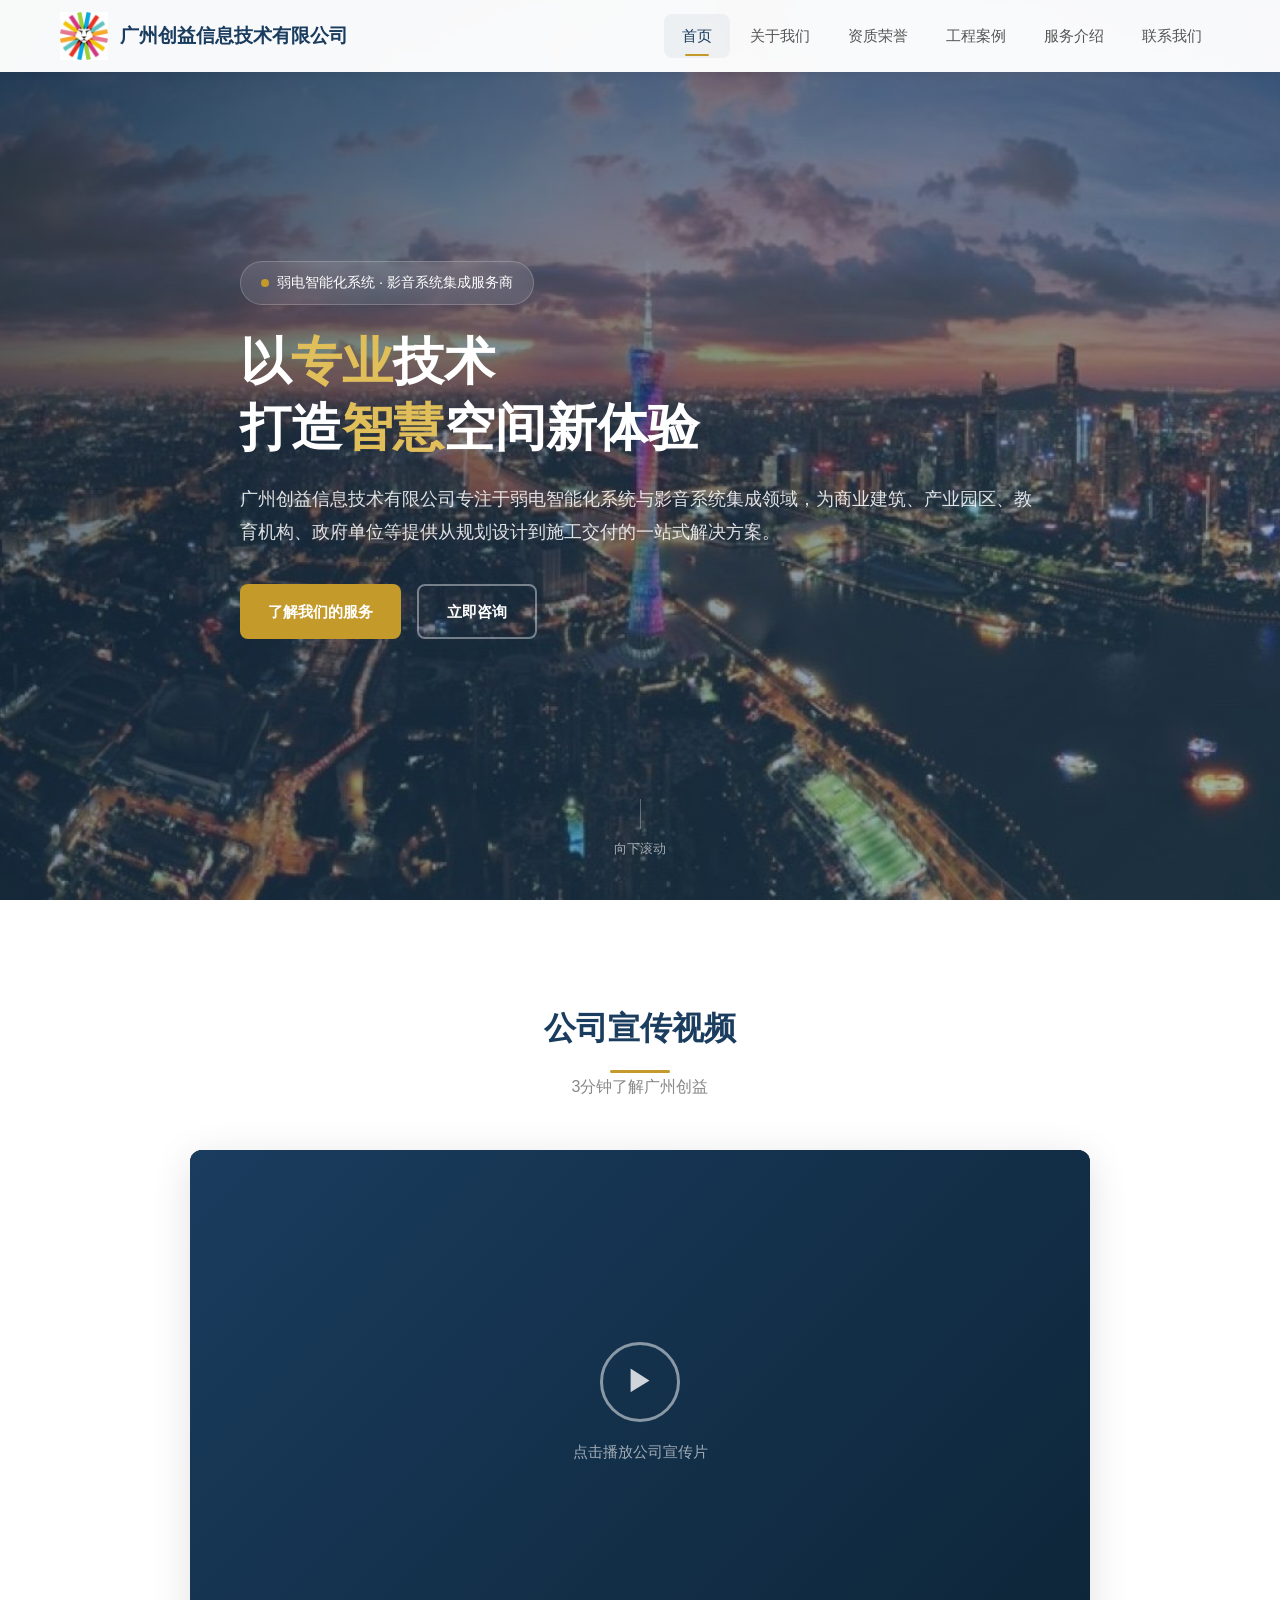
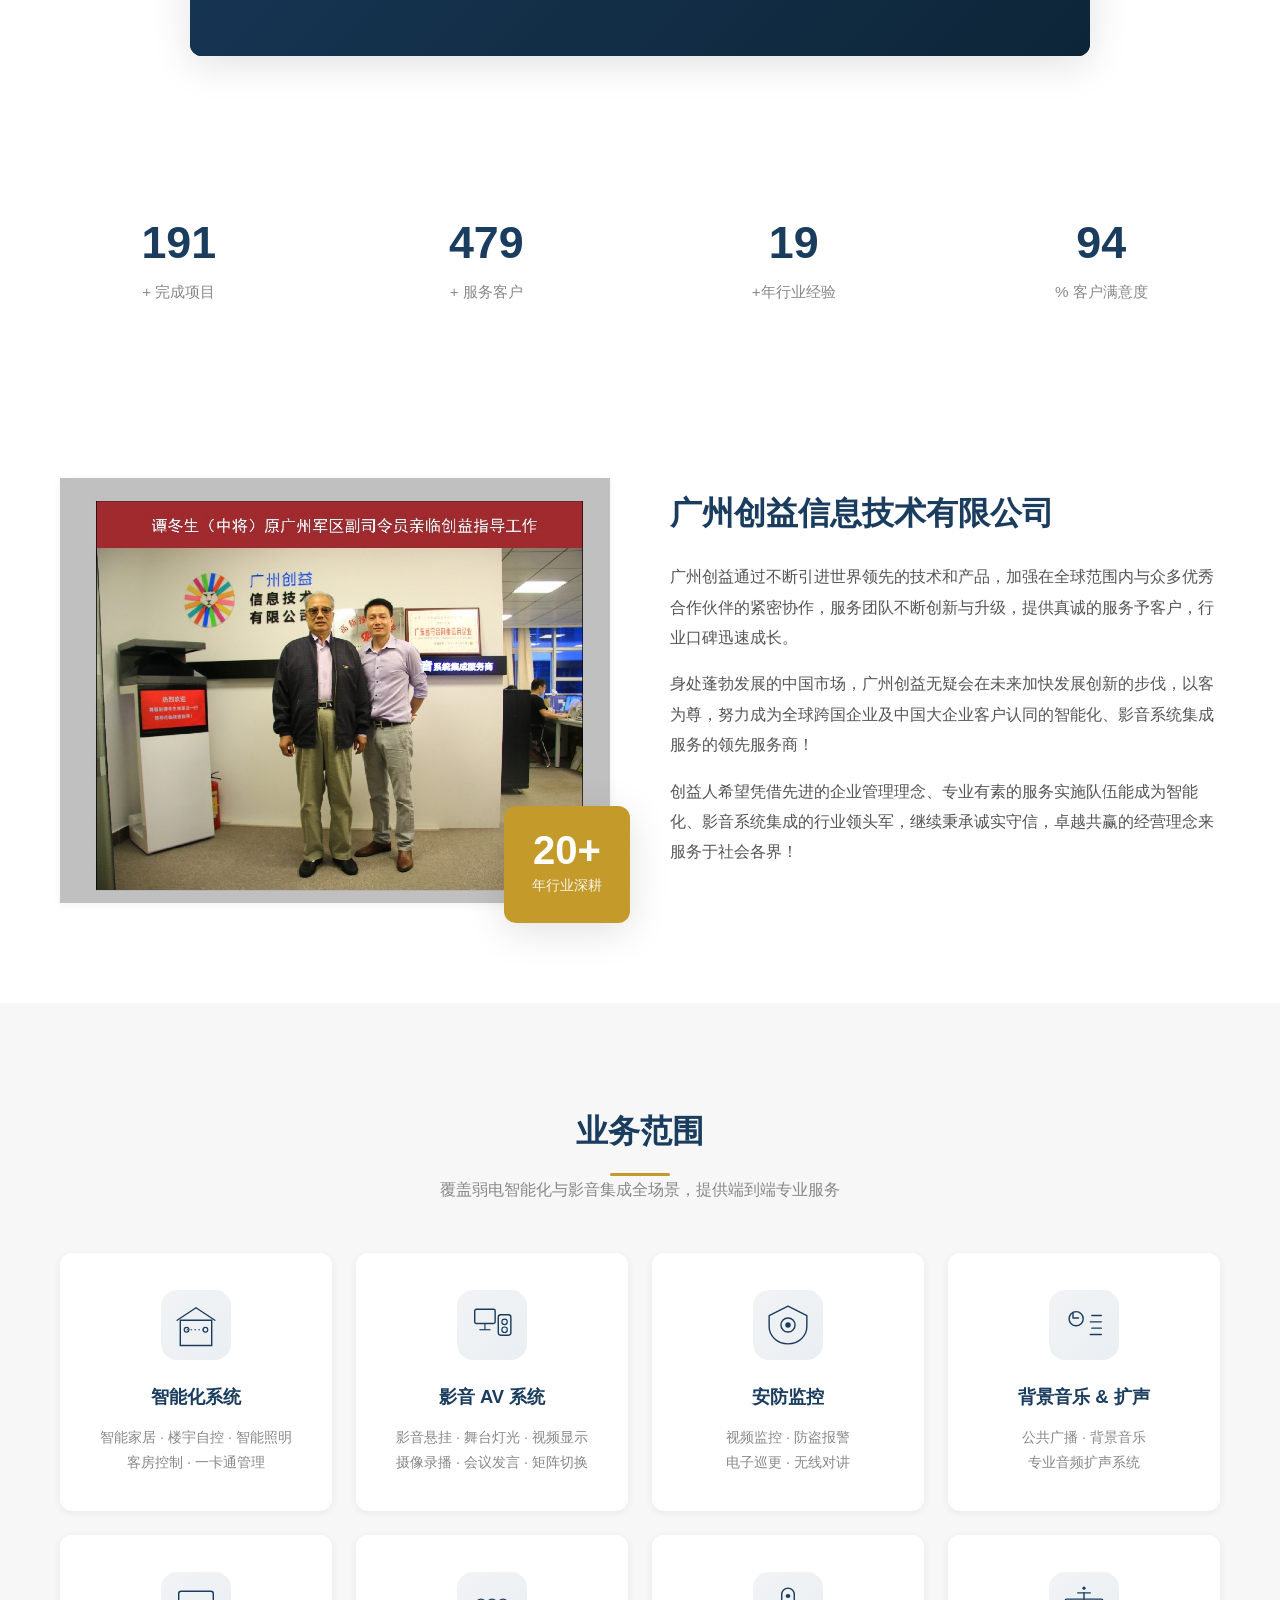
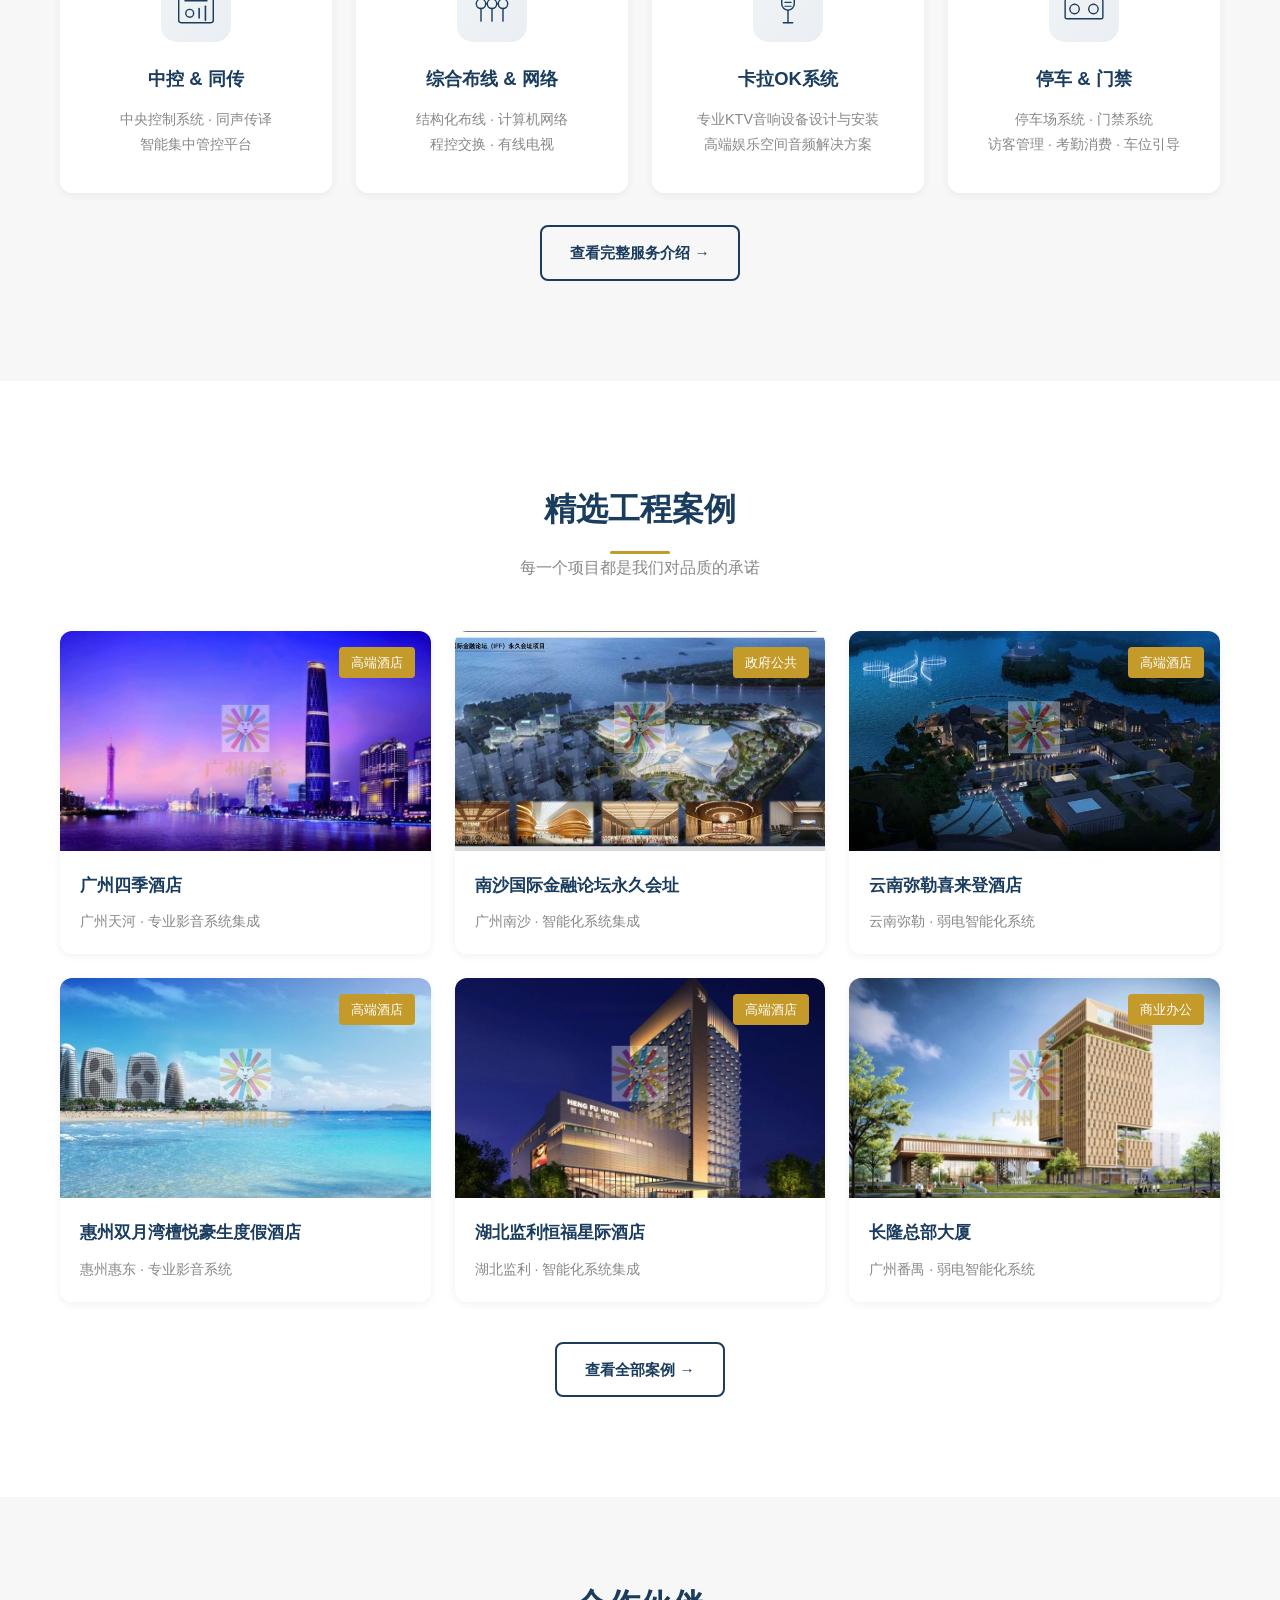
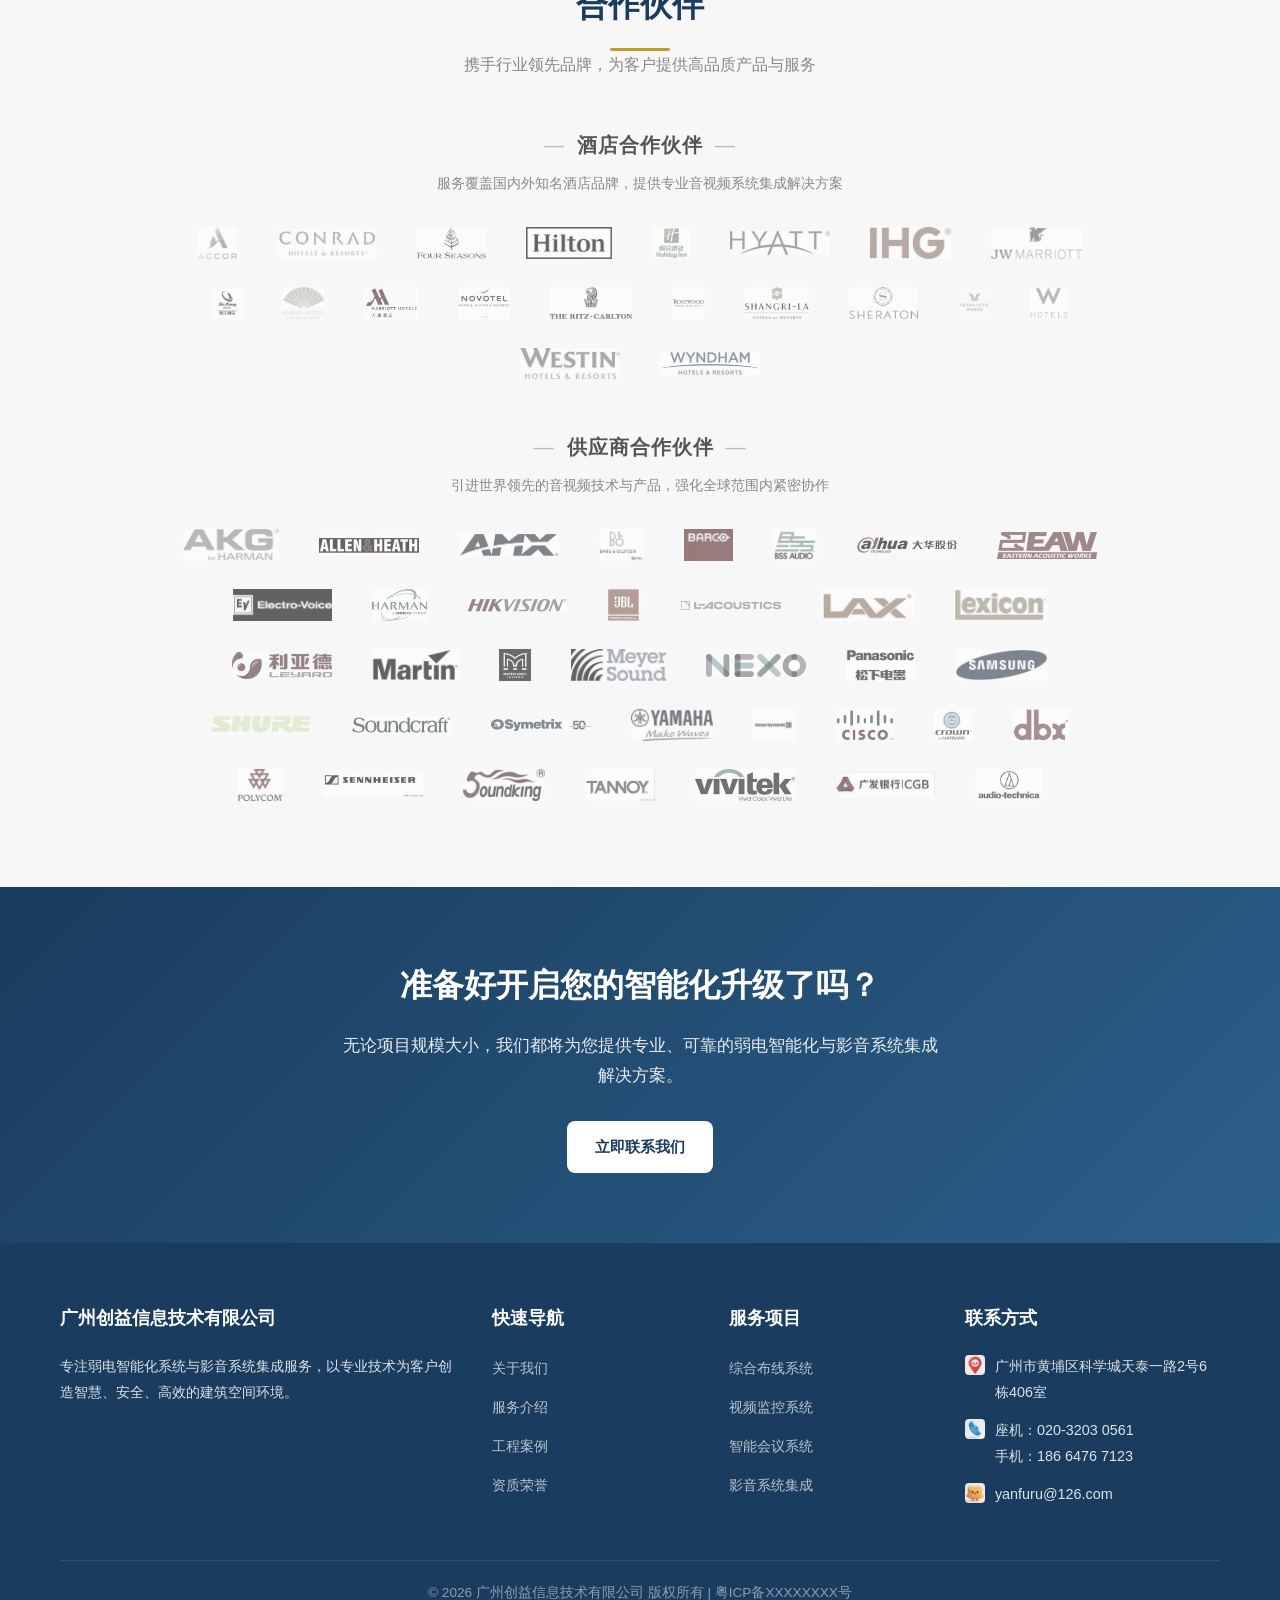
==== index.html @ 0935b04d "合作伙伴LOGO性能优化：图像缩放到200px宽+progressive JPEG+decoding=async，减少73.6%体积" ====
<!DOCTYPE html>
<html lang="zh-CN">
<head>
  <meta charset="UTF-8">
  <meta name="viewport" content="width=device-width, initial-scale=1.0">
  <meta name="description" content="广州创益信息技术有限公司 - 专业的弱电智能化系统与影音系统集成服务商，提供安防监控、综合布线、会议系统、公共广播、智能家居等一站式解决方案。">
  <meta name="keywords" content="广州创益信息,弱电智能化,影音系统集成,安防监控,综合布线,会议系统,公共广播,智能家居">
  <title>广州创益信息技术有限公司 - 弱电智能化系统 · 影音系统集成服务商</title>
  <link rel="stylesheet" href="css/style.css">
  <style>
    /* ===== Hero Banner ===== */
    .hero {
      position: relative;
      height: 100vh;
      min-height: 600px;
      display: flex;
      align-items: center;
      overflow: hidden;
      background: url("images/hero/hero-bg.jpg") center/cover no-repeat;
    }

    .hero-overlay {
      position: absolute;
      inset: 0;
      background: linear-gradient(135deg, rgba(13,37,56,0.7) 0%, rgba(26,60,94,0.55) 40%, rgba(44,95,138,0.4) 100%);
      z-index: 1;
    }

    .hero-content {
      position: relative;
      z-index: 2;
      max-width: 800px;
      color: var(--color-white);
    }

    .hero-badge {
      display: inline-flex;
      align-items: center;
      gap: 8px;
      background: rgba(255,255,255,0.1);
      border: 1px solid rgba(255,255,255,0.2);
      padding: 8px 20px;
      border-radius: 50px;
      font-size: 0.9rem;
      margin-bottom: 24px;
      backdrop-filter: blur(10px);
    }

    .hero-badge .dot {
      width: 8px;
      height: 8px;
      background: var(--color-accent);
      border-radius: 50%;
      animation: pulse 2s infinite;
    }

    @keyframes pulse {
      0%, 100% { opacity: 1; }
      50% { opacity: 0.4; }
    }

    .hero h1 {
      font-family: var(--font-heading);
      font-size: 3.2rem;
      font-weight: 700;
      line-height: 1.3;
      margin-bottom: 20px;
    }

    .hero h1 .highlight {
      color: var(--color-accent-light);
    }

    .hero-desc {
      font-size: 1.15rem;
      line-height: 1.8;
      opacity: 0.85;
      margin-bottom: 36px;
    }

    .hero-buttons {
      display: flex;
      gap: 16px;
      flex-wrap: wrap;
    }

    .hero-scroll {
      position: absolute;
      bottom: 40px;
      left: 50%;
      transform: translateX(-50%);
      z-index: 2;
      display: flex;
      flex-direction: column;
      align-items: center;
      gap: 8px;
      color: rgba(255,255,255,0.6);
      font-size: 0.8rem;
      animation: bounce 2s infinite;
    }

    @keyframes bounce {
      0%, 100% { transform: translateX(-50%) translateY(0); }
      50% { transform: translateX(-50%) translateY(-10px); }
    }

    .hero-scroll span {
      display: block;
      width: 1px;
      height: 30px;
      background: rgba(255,255,255,0.3);
    }

    /* ===== Video Section ===== */
    .video-section {
      padding: 100px 0;
      background: var(--color-white);
    }

    .video-wrapper {
      position: relative;
      max-width: 900px;
      margin: 0 auto;
      border-radius: var(--radius-lg);
      overflow: hidden;
      box-shadow: var(--shadow-lg);
      background: #000;
    }

    .video-wrapper video {
      width: 100%;
      display: block;
      aspect-ratio: 16 / 9;
      object-fit: cover;
    }

    .video-placeholder {
      width: 100%;
      aspect-ratio: 16 / 9;
      background: linear-gradient(135deg, #1a3c5e 0%, #0d2538 100%);
      display: flex;
      flex-direction: column;
      align-items: center;
      justify-content: center;
      color: rgba(255,255,255,0.6);
      gap: 16px;
    }

    .video-placeholder .play-icon {
      width: 80px;
      height: 80px;
      border: 3px solid rgba(255,255,255,0.5);
      border-radius: 50%;
      display: flex;
      align-items: center;
      justify-content: center;
      font-size: 1.8rem;
      color: rgba(255,255,255,0.8);
      transition: var(--transition);
    }

    .video-placeholder:hover .play-icon {
      border-color: var(--color-accent);
      color: var(--color-accent);
      transform: scale(1.1);
    }

    .video-placeholder p {
      font-size: 0.95rem;
    }

    .video-placeholder .hint {
      font-size: 0.82rem;
      opacity: 0.5;
    }

    /* ===== About Section ===== */
    .about-section {
      padding: 100px 0;
      background: var(--color-white);
    }

    .about-grid {
      display: grid;
      grid-template-columns: 1fr 1fr;
      gap: 60px;
      align-items: center;
    }

    .about-image-wrapper {
      position: relative;
    }

    .about-image {
      border-radius: var(--radius-lg);
      overflow: hidden;
      box-shadow: var(--shadow-lg);
    }

    .about-image-placeholder {
      width: 100%;
      height: 400px;
      background: linear-gradient(135deg, var(--color-primary), var(--color-primary-light));
      border-radius: var(--radius-lg);
      display: flex;
      align-items: center;
      justify-content: center;
      color: rgba(255,255,255,0.3);
      font-size: 3rem;
    }

    .about-experience {
      position: absolute;
      bottom: -20px;
      right: -20px;
      background: var(--color-accent);
      color: var(--color-white);
      padding: 24px 28px;
      border-radius: var(--radius-lg);
      text-align: center;
      box-shadow: var(--shadow-lg);
    }

    .about-experience .years {
      font-size: 2.5rem;
      font-weight: 700;
      line-height: 1;
    }

    .about-experience .text {
      font-size: 0.85rem;
      opacity: 0.9;
      margin-top: 4px;
    }

    .about-content h2 {
      font-size: 2rem;
      color: var(--color-primary);
      margin-bottom: 20px;
      font-weight: 700;
    }

    .about-content p {
      color: var(--color-gray-700);
      margin-bottom: 16px;
      line-height: 1.9;
    }

    .about-features {
      display: grid;
      grid-template-columns: 1fr 1fr;
      gap: 16px;
      margin-top: 28px;
    }

    .about-feature {
      display: flex;
      align-items: center;
      gap: 10px;
      font-size: 0.95rem;
      color: var(--color-gray-900);
    }

    .about-feature .check {
      width: 24px;
      height: 24px;
      background: rgba(196, 154, 43, 0.15);
      color: var(--color-accent);
      border-radius: 50%;
      display: flex;
      align-items: center;
      justify-content: center;
      font-size: 0.8rem;
      flex-shrink: 0;
    }

    /* ===== Services Section ===== */
    .services-section {
      padding: 100px 0;
      background: var(--color-gray-50);
    }

    .services-grid {
      display: grid;
      grid-template-columns: repeat(3, 1fr);
      gap: 24px;
    }

    .service-card {
      background: var(--color-white);
      border-radius: var(--radius-lg);
      padding: 36px 28px;
      text-align: center;
      box-shadow: var(--shadow-sm);
      transition: var(--transition);
      border: 1px solid transparent;
    }

    .service-card:hover {
      box-shadow: var(--shadow-md);
      transform: translateY(-6px);
      border-color: var(--color-primary-light);
    }

    .service-icon {
      width: 70px;
      height: 70px;
      background: linear-gradient(135deg, rgba(26,60,94,0.06), rgba(44,95,138,0.10));
      border-radius: 16px;
      display: flex;
      align-items: center;
      justify-content: center;
      margin: 0 auto 20px;
      color: var(--color-primary);
    }
    .service-icon svg {
      width: 44px;
      height: 44px;
    }

    .service-card h3 {
      font-size: 1.15rem;
      color: var(--color-primary);
      margin-bottom: 12px;
      font-weight: 600;
    }

    .service-card p {
      font-size: 0.9rem;
      color: var(--color-gray-500);
      line-height: 1.7;
    }

    /* ===== Cases Section ===== */
    .cases-section {
      padding: 100px 0;
      background: var(--color-white);
    }

    .cases-grid {
      display: grid;
      grid-template-columns: repeat(3, 1fr);
      gap: 24px;
    }

    .case-card {
      border-radius: var(--radius-lg);
      overflow: hidden;
      box-shadow: var(--shadow-sm);
      transition: var(--transition);
      cursor: pointer;
    }

    .case-card:hover {
      box-shadow: var(--shadow-md);
      transform: translateY(-4px);
    }

    .case-image {
      height: 220px;
      background: linear-gradient(135deg, #e8edf2, #d0d9e0);
      display: flex;
      align-items: center;
      justify-content: center;
      color: var(--color-gray-300);
      font-size: 2rem;
      position: relative;
      overflow: hidden;
    }

    .case-image::after {
      content: '';
      position: absolute;
      inset: 0;
      background: linear-gradient(to top, rgba(26,60,94,0.6), transparent);
      opacity: 0;
      transition: var(--transition);
    }

    .case-card:hover .case-image::after {
      opacity: 1;
    }

    .case-tag {
      position: absolute;
      top: 16px;
      right: 16px;
      background: var(--color-accent);
      color: var(--color-white);
      padding: 4px 12px;
      border-radius: 4px;
      font-size: 0.8rem;
      z-index: 1;
    }

    .case-info {
      padding: 20px;
    }

    .case-info h3 {
      font-size: 1.05rem;
      color: var(--color-primary);
      margin-bottom: 8px;
      font-weight: 600;
    }

    .case-info p {
      font-size: 0.88rem;
      color: var(--color-gray-500);
    }

    /* ===== Clients Section ===== */
    .clients-section {
      padding: 80px 0;
      background: var(--color-gray-50);
    }

    .partner-subsection {
      margin-bottom: 44px;
    }
    .partner-subsection:last-child {
      margin-bottom: 0;
    }

    .partner-subsection-title {
      font-size: 1.25rem;
      font-weight: 600;
      color: var(--color-gray-700);
      text-align: center;
      margin-bottom: 8px;
      letter-spacing: 0.05em;
    }
    .partner-subsection-title::before,
    .partner-subsection-title::after {
      content: "—";
      color: var(--color-gray-300);
      margin: 0 12px;
      font-weight: 300;
    }

    .partner-subsection-desc {
      font-size: 0.9rem;
      color: var(--color-gray-500);
      text-align: center;
      margin-bottom: 24px;
    }

    .partner-grid {
      display: flex;
      flex-wrap: wrap;
      justify-content: center;
      align-items: center;
      gap: 16px 20px;
      max-width: 960px;
      margin: 0 auto;
    }

    .partner-item {
      flex-shrink: 0;
      display: flex;
      align-items: center;
      justify-content: center;
      padding: 6px 10px;
      border-radius: 6px;
      transition: var(--transition);
    }

    .partner-item img {
      height: 32px;
      max-width: 100px;
      object-fit: contain;
      opacity: 0.6;
      filter: grayscale(80%);
      transition: var(--transition);
    }

    .partner-item:hover {
      background: #fff;
      box-shadow: 0 2px 12px rgba(0,0,0,0.06);
    }
    .partner-item:hover img {
      opacity: 1;
      filter: grayscale(0%);
    }

    /* ===== Responsive ===== */
    @media (max-width: 1024px) {
      .services-grid {
        grid-template-columns: repeat(2, 1fr);
      }
      [style*="grid-template-columns: repeat(4"] {
        grid-template-columns: repeat(2, 1fr) !important;
      }
    }

    @media (max-width: 768px) {
      .hero h1 {
        font-size: 2rem;
      }

      .hero-desc {
        font-size: 1rem;
      }

      .about-grid {
        grid-template-columns: 1fr;
      }

      .about-experience {
        bottom: -10px;
        right: 10px;
        padding: 16px 20px;
      }

      .about-experience .years {
        font-size: 2rem;
      }

      .services-grid,
      .cases-grid {
        grid-template-columns: 1fr;
      }
      [style*="grid-template-columns: repeat(4"] {
        grid-template-columns: 1fr !important;
      }

      .about-section,
      .services-section,
      .cases-section {
        padding: 60px 0;
      }
    }
  </style>
  <script type="application/ld+json">
  {
    "@context": "https://schema.org",
    "@type": "LocalBusiness",
    "name": "广州创益信息技术有限公司",
    "description": "专业的弱电智能化系统与影音系统集成服务商",
    "image": "https://www.gzcyi.com/images/logo-lion.png",
    "url": "https://www.gzcyi.com",
    "telephone": ["+86-20-32030561", "+86-18664767123"],
    "email": "yanfuru@126.com",
    "address": {
      "@type": "PostalAddress",
      "streetAddress": "科学城天泰一路2号6栋406室",
      "addressLocality": "广州市黄埔区",
      "addressRegion": "广东省",
      "addressCountry": "CN",
      "postalCode": "510663"
    },
    "openingHoursSpecification": {
      "@type": "OpeningHoursSpecification",
      "dayOfWeek": ["Monday","Tuesday","Wednesday","Thursday","Friday"],
      "opens": "09:00",
      "closes": "18:00"
    },
    "areaServed": ["广州市","广东省","全国"],
    "hasOfferCatalog": {
      "@type": "OfferCatalog",
      "name": "主营业务",
      "itemListElement": [
        {"@type": "Offer", "itemOffered": {"@type": "Service", "name": "弱电智能化系统集成"}},
        {"@type": "Offer", "itemOffered": {"@type": "Service", "name": "影音系统集成"}},
        {"@type": "Offer", "itemOffered": {"@type": "Service", "name": "安防监控系统"}},
        {"@type": "Offer", "itemOffered": {"@type": "Service", "name": "综合布线系统"}},
        {"@type": "Offer", "itemOffered": {"@type": "Service", "name": "智能会议系统"}}
      ]
    }
  }
  </script>
</head>
<body>

<!-- Header -->
<header class="header">
  <div class="container header-inner">
    <a href="index.html" class="logo">
      <div class="logo-icon"><img src="images/logo-lion.png" alt="广州创益"></div>
      <span>广州创益信息技术有限公司</span>
    </a>
    <button class="mobile-toggle" aria-label="菜单">
      <span></span><span></span><span></span>
    </button>
    <nav class="nav">
      <a href="index.html" class="nav-link active">首页</a>
      <a href="pages/about.html" class="nav-link">关于我们</a>
      <a href="pages/qualifications.html" class="nav-link">资质荣誉</a>
      <a href="pages/cases.html" class="nav-link">工程案例</a>
      <a href="pages/services.html" class="nav-link">服务介绍</a>
      <a href="pages/contact.html" class="nav-link">联系我们</a>
    </nav>
  </div>
</header>

<!-- Hero Banner -->
<section class="hero">
  <div class="hero-overlay"></div>
  <div class="container">
    <div class="hero-content fade-in">
      <div class="hero-badge">
        <span class="dot"></span>
        弱电智能化系统 · 影音系统集成服务商
      </div>
      <h1>以<span class="highlight">专业</span>技术<br>打造<span class="highlight">智慧</span>空间新体验</h1>
      <p class="hero-desc">
        广州创益信息技术有限公司专注于弱电智能化系统与影音系统集成领域，为商业建筑、产业园区、教育机构、政府单位等提供从规划设计到施工交付的一站式解决方案。
      </p>
      <div class="hero-buttons">
        <a href="pages/services.html" class="btn btn-accent">了解我们的服务</a>
        <a href="pages/contact.html" class="btn btn-outline" style="border-color: rgba(255,255,255,0.4); color: #fff;">立即咨询</a>
      </div>
    </div>
  </div>
  <div class="hero-scroll">
    <span></span>
    向下滚动
  </div>
</section>

<!-- Video Section -->
<section class="video-section" id="video">
  <div class="container">
    <h2 class="section-title fade-in">公司宣传视频</h2>
    <div class="section-title-line"></div>
    <p class="section-subtitle fade-in">3分钟了解广州创益</p>

    <div class="video-wrapper fade-in">
      <!-- ★ 替换为你的视频文件：把视频放到 videos/ 目录下，修改下方 src 路径 ★ -->
      <div class="video-placeholder" id="videoPlaceholder" onclick="loadVideo()">
        <div class="play-icon">▶</div>
        <p>点击播放公司宣传片</p>
      </div>
      <video id="companyVideo" controls style="display:none;width:100%;border-radius:var(--radius-lg);" preload="metadata">
        <source src="videos/company-intro.mp4" type="video/mp4">
        您的浏览器不支持视频播放
      </video>
    </div>
  </div>
</section>

<script>
function loadVideo() {
  var placeholder = document.getElementById('videoPlaceholder');
  var video = document.getElementById('companyVideo');
  placeholder.style.display = 'none';
  video.style.display = 'block';
  video.play();
}
</script>

<!-- Stats -->
<section class="container stats fade-in">
  <div class="stat-item">
    <div class="stat-number" data-count="200">0</div>
    <div class="stat-label">+ 完成项目</div>
  </div>
  <div class="stat-item">
    <div class="stat-number" data-count="500">0</div>
    <div class="stat-label">+ 服务客户</div>
  </div>
  <div class="stat-item">
    <div class="stat-number" data-count="20">0</div>
    <div class="stat-label">+年行业经验</div>
  </div>
  <div class="stat-item">
    <div class="stat-number" data-count="99">0</div>
    <div class="stat-label">% 客户满意度</div>
  </div>
</section>

<!-- About Section -->
<section class="about-section" id="about">
  <div class="container">
    <div class="about-grid">
      <div class="about-image-wrapper fade-in">
        <div class="about-experience">
          <div class="years">20+</div>
          <div class="text">年行业深耕</div>
        </div>
        <img src="images/team/%E8%B0%AD%E5%86%AC%E7%94%9F%E5%B0%86%E5%86%9B%E8%8E%85%E4%B8%B4%E5%88%9B%E7%9B%8A%E6%8C%87%E5%AF%BC%E5%90%88%E5%BD%B1.jpg" alt="谭冬生将军莅临创益指导" style="width:100%;height:auto;border-radius:var(--radius-md);margin-top:12px;box-shadow:var(--shadow-sm);">
      </div>
      <div class="about-content fade-in">
        <h2>广州创益信息技术有限公司</h2>
        <p>
          广州创益通过不断引进世界领先的技术和产品，加强在全球范围内与众多优秀合作伙伴的紧密协作，服务团队不断创新与升级，提供真诚的服务予客户，行业口碑迅速成长。
        </p>
        <p>
          身处蓬勃发展的中国市场，广州创益无疑会在未来加快发展创新的步伐，以客为尊，努力成为全球跨国企业及中国大企业客户认同的智能化、影音系统集成服务的领先服务商！
        </p>
        <p>
          创益人希望凭借先进的企业管理理念、专业有素的服务实施队伍能成为智能化、影音系统集成的行业领头军，继续秉承诚实守信，卓越共赢的经营理念来服务于社会各界！
        </p>
      </div>
    </div>
  </div>
</section>

<!-- Services Section -->
<section class="services-section" id="services">
  <div class="container">
    <h2 class="section-title fade-in">业务范围</h2>
    <div class="section-title-line"></div>
    <p class="section-subtitle fade-in">覆盖弱电智能化与影音集成全场景，提供端到端专业服务</p>

    <div class="services-grid" style="grid-template-columns: repeat(4, 1fr);">
      <div class="service-card fade-in">
        <div class="service-icon"><svg viewBox="0 0 56 56" fill="none"><path d="M8 22h40v32H8z" stroke="currentColor" stroke-width="1.8"/><path d="M4 22 28 6l24 16" stroke="currentColor" stroke-width="1.8" stroke-linecap="round" stroke-linejoin="round"/><circle cx="16" cy="34" r="3" stroke="currentColor" stroke-width="1.5"/><circle cx="40" cy="34" r="3" stroke="currentColor" stroke-width="1.5"/><path d="M16 34h24" stroke="currentColor" stroke-width="1.5" stroke-dasharray="2 3"/></svg></div>
        <h3>智能化系统</h3>
        <p>智能家居 · 楼宇自控 · 智能照明<br>客房控制 · 一卡通管理</p>
      </div>
      <div class="service-card fade-in">
        <div class="service-icon"><svg viewBox="0 0 56 56" fill="none"><rect x="6" y="8" width="26" height="18" rx="2" stroke="currentColor" stroke-width="1.8"/><rect x="36" y="15" width="16" height="26" rx="3" stroke="currentColor" stroke-width="1.8"/><circle cx="44" cy="24" r="3.5" stroke="currentColor" stroke-width="1.5"/><circle cx="44" cy="34" r="3.5" stroke="currentColor" stroke-width="1.5"/><line x1="19" y1="26" x2="19" y2="34" stroke="currentColor" stroke-width="1.5"/><line x1="12" y1="34" x2="26" y2="34" stroke="currentColor" stroke-width="1.5"/></svg></div>
        <h3>影音 AV 系统</h3>
        <p>影音悬挂 · 舞台灯光 · 视频显示<br>摄像录播 · 会议发言 · 矩阵切换</p>
      </div>
      <div class="service-card fade-in">
        <div class="service-icon"><svg viewBox="0 0 56 56" fill="none"><path d="M28 4 52 16v14c0 12-10.3 22-24 22S4 42 4 30V16L28 4z" stroke="currentColor" stroke-width="1.8" stroke-linecap="round" stroke-linejoin="round"/><circle cx="28" cy="28" r="9" stroke="currentColor" stroke-width="1.8"/><circle cx="28" cy="28" r="3.5" fill="currentColor"/></svg></div>
        <h3>安防监控</h3>
        <p>视频监控 · 防盗报警<br>电子巡更 · 无线对讲</p>
      </div>
      <div class="service-card fade-in">
        <div class="service-icon"><svg viewBox="0 0 56 56" fill="none"><circle cx="18" cy="20" r="9" stroke="currentColor" stroke-width="1.8"/><path d="M14 12v7h7" stroke="currentColor" stroke-width="1.8" stroke-linecap="round" stroke-linejoin="round"/><path d="M38 16h12" stroke="currentColor" stroke-width="1.8" stroke-linecap="round"/><path d="M36 24h14" stroke="currentColor" stroke-width="1.8" stroke-linecap="round"/><path d="M38 32h12" stroke="currentColor" stroke-width="1.8" stroke-linecap="round"/><path d="M36 40h14" stroke="currentColor" stroke-width="1.8" stroke-linecap="round"/></svg></div>
        <h3>背景音乐 & 扩声</h3>
        <p>公共广播 · 背景音乐<br>专业音频扩声系统</p>
      </div>
      <div class="service-card fade-in">
        <div class="service-icon"><svg viewBox="0 0 56 56" fill="none"><rect x="6" y="8" width="44" height="40" rx="3" stroke="currentColor" stroke-width="1.8"/><line x1="14" y1="20" x2="42" y2="20" stroke="currentColor" stroke-width="1.8" stroke-linecap="round"/><circle cx="20" cy="36" r="5" stroke="currentColor" stroke-width="1.8"/><line x1="32" y1="30" x2="32" y2="42" stroke="currentColor" stroke-width="2" stroke-linecap="round"/><line x1="40" y1="27" x2="40" y2="45" stroke="currentColor" stroke-width="2" stroke-linecap="round"/></svg></div>
        <h3>中控 & 同传</h3>
        <p>中央控制系统 · 同声传译<br>智能集中管控平台</p>
      </div>
      <div class="service-card fade-in">
        <div class="service-icon"><svg viewBox="0 0 56 56" fill="none"><circle cx="14" cy="24" r="6" stroke="currentColor" stroke-width="1.8"/><circle cx="42" cy="24" r="6" stroke="currentColor" stroke-width="1.8"/><circle cx="28" cy="24" r="6" stroke="currentColor" stroke-width="1.8"/><line x1="20" y1="24" x2="22" y2="24" stroke="currentColor" stroke-width="1.8"/><line x1="34" y1="24" x2="36" y2="24" stroke="currentColor" stroke-width="1.8"/><line x1="14" y1="30" x2="14" y2="46" stroke="currentColor" stroke-width="1.8" stroke-linecap="round"/><line x1="42" y1="30" x2="42" y2="46" stroke="currentColor" stroke-width="1.8" stroke-linecap="round"/><line x1="28" y1="30" x2="28" y2="46" stroke="currentColor" stroke-width="1.8" stroke-linecap="round"/></svg></div>
        <h3>综合布线 & 网络</h3>
        <p>结构化布线 · 计算机网络<br>程控交换 · 有线电视</p>
      </div>
      <div class="service-card fade-in">
        <div class="service-icon"><svg viewBox="0 0 56 56" fill="none"><rect x="20" y="4" width="16" height="28" rx="8" stroke="currentColor" stroke-width="1.8"/><line x1="28" y1="32" x2="28" y2="48" stroke="currentColor" stroke-width="1.8" stroke-linecap="round"/><line x1="22" y1="48" x2="34" y2="48" stroke="currentColor" stroke-width="1.8" stroke-linecap="round"/><ellipse cx="28" cy="14" rx="3" ry="2.5" fill="currentColor"/><line x1="24" y1="22" x2="32" y2="22" stroke="currentColor" stroke-width="1.5" stroke-linecap="round"/><line x1="24" y1="27" x2="32" y2="27" stroke="currentColor" stroke-width="1.5" stroke-linecap="round"/></svg></div>
        <h3>卡拉OK系统</h3>
        <p>专业KTV音响设备设计与安装<br>高端娱乐空间音频解决方案</p>
      </div>
      <div class="service-card fade-in">
        <div class="service-icon"><svg viewBox="0 0 56 56" fill="none"><rect x="4" y="18" width="48" height="25" rx="2" stroke="currentColor" stroke-width="1.8"/><circle cx="16" cy="30.5" r="6" stroke="currentColor" stroke-width="1.8"/><circle cx="40" cy="30.5" r="6" stroke="currentColor" stroke-width="1.8"/><line x1="28" y1="10" x2="28" y2="18" stroke="currentColor" stroke-width="1.8" stroke-linecap="round"/><line x1="20" y1="10" x2="36" y2="10" stroke="currentColor" stroke-width="1.8" stroke-linecap="round"/><circle cx="28" cy="4" r="2" fill="currentColor"/></svg></div>
        <h3>停车 & 门禁</h3>
        <p>停车场系统 · 门禁系统<br>访客管理 · 考勤消费 · 车位引导</p>
      </div>
    </div>
    <div style="text-align:center; margin-top:32px;">
      <a href="pages/services.html" class="btn btn-outline fade-in">查看完整服务介绍 →</a>
    </div>
  </div>
</section>

<!-- Cases Section -->
<section class="cases-section" id="cases">
  <div class="container">
    <h2 class="section-title fade-in">精选工程案例</h2>
    <div class="section-title-line"></div>
    <p class="section-subtitle fade-in">每一个项目都是我们对品质的承诺</p>

    <div class="cases-grid">
      <div class="case-card fade-in">
        <div class="case-image" style="background:url('images/cases/%E5%B9%BF%E5%B7%9E%E5%9B%9B%E5%AD%A3%E9%85%92%E5%BA%97.jpg') center/cover no-repeat;">
          <span class="case-tag">高端酒店</span>
        </div>
        <div class="case-info">
          <h3>广州四季酒店</h3>
          <p>广州天河 · 专业影音系统集成</p>
        </div>
      </div>
      <div class="case-card fade-in">
        <div class="case-image" style="background:url('images/cases/%E5%8D%97%E6%B2%99%E5%9B%BD%E9%99%85%E9%87%91%E8%9E%8D%E8%AE%BA%E5%9D%9B%E6%B0%B8%E4%B9%85%E4%BC%9A%E5%9D%80.jpg') center/cover no-repeat;">
          <span class="case-tag">政府公共</span>
        </div>
        <div class="case-info">
          <h3>南沙国际金融论坛永久会址</h3>
          <p>广州南沙 · 智能化系统集成</p>
        </div>
      </div>
      <div class="case-card fade-in">
        <div class="case-image" style="background:url('images/cases/%E4%BA%91%E5%8D%97%E5%BC%A5%E5%8B%92%E5%96%9C%E6%9D%A5%E7%99%BB%E9%85%92%E5%BA%97.jpg') center/cover no-repeat;">
          <span class="case-tag">高端酒店</span>
        </div>
        <div class="case-info">
          <h3>云南弥勒喜来登酒店</h3>
          <p>云南弥勒 · 弱电智能化系统</p>
        </div>
      </div>
      <div class="case-card fade-in">
        <div class="case-image" style="background:url('images/cases/%E6%83%A0%E5%B7%9E%E5%8F%8C%E6%9C%88%E6%B9%BE%E6%AA%80%E6%82%A6%E8%B1%AA%E7%94%9F%E5%BA%A6%E5%81%87%E9%85%92%E5%BA%97.jpg') center/cover no-repeat;">
          <span class="case-tag">高端酒店</span>
        </div>
        <div class="case-info">
          <h3>惠州双月湾檀悦豪生度假酒店</h3>
          <p>惠州惠东 · 专业影音系统</p>
        </div>
      </div>
      <div class="case-card fade-in">
        <div class="case-image" style="background:url('images/cases/%E6%B9%96%E5%8C%97%E7%9B%91%E5%88%A9%E6%81%92%E7%A6%8F%E6%98%9F%E9%99%85%E9%85%92%E5%BA%97.jpg') center/cover no-repeat;">
          <span class="case-tag">高端酒店</span>
        </div>
        <div class="case-info">
          <h3>湖北监利恒福星际酒店</h3>
          <p>湖北监利 · 智能化系统集成</p>
        </div>
      </div>
      <div class="case-card fade-in">
        <div class="case-image" style="background:url('images/cases/%E9%95%BF%E9%9A%86%E6%80%BB%E9%83%A8%E5%A4%A7%E5%8E%A6.jpg') center/cover no-repeat;">
          <span class="case-tag">商业办公</span>
        </div>
        <div class="case-info">
          <h3>长隆总部大厦</h3>
          <p>广州番禺 · 弱电智能化系统</p>
        </div>
      </div>
    </div>

    <div style="text-align: center; margin-top: 40px;">
      <a href="pages/cases.html" class="btn btn-outline fade-in">查看全部案例 →</a>
    </div>
  </div>
</section>

<!-- Clients Section -->
<section class="clients-section">
  <div class="container">
    <h2 class="section-title fade-in">合作伙伴</h2>
    <div class="section-title-line"></div>
    <p class="section-subtitle fade-in">携手行业领先品牌，为客户提供高品质产品与服务</p>

    <!-- 酒店合作伙伴 -->
    <div class="partner-subsection fade-in">
      <h3 class="partner-subsection-title">酒店合作伙伴</h3>
      <p class="partner-subsection-desc">服务覆盖国内外知名酒店品牌，提供专业音视频系统集成解决方案</p>
      <div class="partner-grid">
            <div class="partner-item"><img src="images/partners/hotels/Accor.jpg" alt="Accor" title="Accor" loading="lazy" decoding="async"></div>
            <div class="partner-item"><img src="images/partners/hotels/Conrad.jpg" alt="Conrad" title="Conrad" loading="lazy" decoding="async"></div>
            <div class="partner-item"><img src="images/partners/hotels/Four_Seasons.jpg" alt="Four Seasons" title="Four Seasons" loading="lazy" decoding="async"></div>
            <div class="partner-item"><img src="images/partners/hotels/Hilton_Worldwide.jpg" alt="Hilton Worldwide" title="Hilton Worldwide" loading="lazy" decoding="async"></div>
            <div class="partner-item"><img src="images/partners/hotels/Holiday_Inn.jpg" alt="Holiday Inn" title="Holiday Inn" loading="lazy" decoding="async"></div>
            <div class="partner-item"><img src="images/partners/hotels/Hyatt.jpg" alt="Hyatt" title="Hyatt" loading="lazy" decoding="async"></div>
            <div class="partner-item"><img src="images/partners/hotels/IHG_InterContinental.jpg" alt="IHG InterContinental" title="IHG InterContinental" loading="lazy" decoding="async"></div>
            <div class="partner-item"><img src="images/partners/hotels/JW_Marriott.jpg" alt="JW Marriott" title="JW Marriott" loading="lazy" decoding="async"></div>
            <div class="partner-item"><img src="images/partners/hotels/Jin_Jiang.jpg" alt="Jin Jiang" title="Jin Jiang" loading="lazy" decoding="async"></div>
            <div class="partner-item"><img src="images/partners/hotels/Mandarin_Oriental.jpg" alt="Mandarin Oriental" title="Mandarin Oriental" loading="lazy" decoding="async"></div>
            <div class="partner-item"><img src="images/partners/hotels/Marriott.jpg" alt="Marriott" title="Marriott" loading="lazy" decoding="async"></div>
            <div class="partner-item"><img src="images/partners/hotels/Novotel.jpg" alt="Novotel" title="Novotel" loading="lazy" decoding="async"></div>
            <div class="partner-item"><img src="images/partners/hotels/Ritz_Carlton.jpg" alt="Ritz Carlton" title="Ritz Carlton" loading="lazy" decoding="async"></div>
            <div class="partner-item"><img src="images/partners/hotels/Rosewood.jpg" alt="Rosewood" title="Rosewood" loading="lazy" decoding="async"></div>
            <div class="partner-item"><img src="images/partners/hotels/Shangri_La.jpg" alt="Shangri La" title="Shangri La" loading="lazy" decoding="async"></div>
            <div class="partner-item"><img src="images/partners/hotels/Sheraton.jpg" alt="Sheraton" title="Sheraton" loading="lazy" decoding="async"></div>
            <div class="partner-item"><img src="images/partners/hotels/Vienna.jpg" alt="Vienna" title="Vienna" loading="lazy" decoding="async"></div>
            <div class="partner-item"><img src="images/partners/hotels/W_Hotels.jpg" alt="W Hotels" title="W Hotels" loading="lazy" decoding="async"></div>
            <div class="partner-item"><img src="images/partners/hotels/Westin.jpg" alt="Westin" title="Westin" loading="lazy" decoding="async"></div>
            <div class="partner-item"><img src="images/partners/hotels/Wyndham.jpg" alt="Wyndham" title="Wyndham" loading="lazy" decoding="async"></div>
      </div>
    </div>

    <!-- 供应商合作伙伴 -->
    <div class="partner-subsection fade-in">
      <h3 class="partner-subsection-title">供应商合作伙伴</h3>
      <p class="partner-subsection-desc">引进世界领先的音视频技术与产品，强化全球范围内紧密协作</p>
      <div class="partner-grid">
            <div class="partner-item"><img src="images/partners/AKG.jpg" alt="AKG" title="AKG" loading="lazy" decoding="async"></div>
            <div class="partner-item"><img src="images/partners/ALLEN%26HEATH.jpg" alt="ALLEN&HEATH" title="ALLEN&HEATH" loading="lazy" decoding="async"></div>
            <div class="partner-item"><img src="images/partners/AMX_color.jpg" alt="AMX" title="AMX" loading="lazy" decoding="async"></div>
            <div class="partner-item"><img src="images/partners/B%26O.jpg" alt="B&O" title="B&O" loading="lazy" decoding="async"></div>
            <div class="partner-item"><img src="images/partners/BARCO.jpg" alt="BARCO" title="BARCO" loading="lazy" decoding="async"></div>
            <div class="partner-item"><img src="images/partners/BSS.jpg" alt="BSS" title="BSS" loading="lazy" decoding="async"></div>
            <div class="partner-item"><img src="images/partners/Dahua_color.jpg" alt="Dahua" title="Dahua" loading="lazy" decoding="async"></div>
            <div class="partner-item"><img src="images/partners/EAW_color.jpg" alt="EAW" title="EAW" loading="lazy" decoding="async"></div>
            <div class="partner-item"><img src="images/partners/ElectroVoice_color.jpg" alt="ElectroVoice" title="ElectroVoice" loading="lazy" decoding="async"></div>
            <div class="partner-item"><img src="images/partners/Harman_color.jpg" alt="Harman" title="Harman" loading="lazy" decoding="async"></div>
            <div class="partner-item"><img src="images/partners/Hikvision_color.jpg" alt="Hikvision" title="Hikvision" loading="lazy" decoding="async"></div>
            <div class="partner-item"><img src="images/partners/JBL_color.jpg" alt="JBL" title="JBL" loading="lazy" decoding="async"></div>
            <div class="partner-item"><img src="images/partners/L-Acoustics_color.jpg" alt="L-Acoustics" title="L-Acoustics" loading="lazy" decoding="async"></div>
            <div class="partner-item"><img src="images/partners/LAX.jpg" alt="LAX" title="LAX" loading="lazy" decoding="async"></div>
            <div class="partner-item"><img src="images/partners/Lexicon_color.jpg" alt="Lexicon" title="Lexicon" loading="lazy" decoding="async"></div>
            <div class="partner-item"><img src="images/partners/Leyard_color.jpg" alt="Leyard" title="Leyard" loading="lazy" decoding="async"></div>
            <div class="partner-item"><img src="images/partners/Martin.jpg" alt="Martin" title="Martin" loading="lazy" decoding="async"></div>
            <div class="partner-item"><img src="images/partners/MartinAudio_color.jpg" alt="MartinAudio" title="MartinAudio" loading="lazy" decoding="async"></div>
            <div class="partner-item"><img src="images/partners/MeyerSound_color.jpg" alt="MeyerSound" title="MeyerSound" loading="lazy" decoding="async"></div>
            <div class="partner-item"><img src="images/partners/NEXO_color.jpg" alt="NEXO" title="NEXO" loading="lazy" decoding="async"></div>
            <div class="partner-item"><img src="images/partners/Panasonic_color.jpg" alt="Panasonic" title="Panasonic" loading="lazy" decoding="async"></div>
            <div class="partner-item"><img src="images/partners/SAMSUNG.jpg" alt="SAMSUNG" title="SAMSUNG" loading="lazy" decoding="async"></div>
            <div class="partner-item"><img src="images/partners/Shure_color.jpg" alt="Shure" title="Shure" loading="lazy" decoding="async"></div>
            <div class="partner-item"><img src="images/partners/Soundcraft_color.jpg" alt="Soundcraft" title="Soundcraft" loading="lazy" decoding="async"></div>
            <div class="partner-item"><img src="images/partners/Symetrix_color.jpg" alt="Symetrix" title="Symetrix" loading="lazy" decoding="async"></div>
            <div class="partner-item"><img src="images/partners/Yamaha_color.jpg" alt="Yamaha" title="Yamaha" loading="lazy" decoding="async"></div>
            <div class="partner-item"><img src="images/partners/beyerdynamic.jpg" alt="beyerdynamic" title="beyerdynamic" loading="lazy" decoding="async"></div>
            <div class="partner-item"><img src="images/partners/cisco.jpg" alt="cisco" title="cisco" loading="lazy" decoding="async"></div>
            <div class="partner-item"><img src="images/partners/crown.jpg" alt="crown" title="crown" loading="lazy" decoding="async"></div>
            <div class="partner-item"><img src="images/partners/dbx_color.jpg" alt="dbx" title="dbx" loading="lazy" decoding="async"></div>
            <div class="partner-item"><img src="images/partners/polycom.jpg" alt="polycom" title="polycom" loading="lazy" decoding="async"></div>
            <div class="partner-item"><img src="images/partners/sennheiser.jpg" alt="sennheiser" title="sennheiser" loading="lazy" decoding="async"></div>
            <div class="partner-item"><img src="images/partners/soundking.jpg" alt="soundking" title="soundking" loading="lazy" decoding="async"></div>
            <div class="partner-item"><img src="images/partners/tannoy.jpg" alt="tannoy" title="tannoy" loading="lazy" decoding="async"></div>
            <div class="partner-item"><img src="images/partners/vivitek.jpg" alt="vivitek" title="vivitek" loading="lazy" decoding="async"></div>
            <div class="partner-item"><img src="images/partners/%E5%B9%BF%E5%8F%91%E9%93%B6%E8%A1%8Clogo.jpg" alt="广发银行logo" title="广发银行logo" loading="lazy" decoding="async"></div>
            <div class="partner-item"><img src="images/partners/%E9%93%81%E4%B8%89%E8%A7%92.jpg" alt="铁三角" title="铁三角" loading="lazy" decoding="async"></div>
      </div>
    </div>

  </div>
</section>

<!-- CTA Section -->
<section class="cta-section">
  <div class="container fade-in">
    <h2>准备好开启您的智能化升级了吗？</h2>
    <p>无论项目规模大小，我们都将为您提供专业、可靠的弱电智能化与影音系统集成解决方案。</p>
    <a href="pages/contact.html" class="btn btn-white">立即联系我们</a>
  </div>
</section>

<!-- Footer -->
<footer class="footer">
  <div class="container">
    <div class="footer-grid">
      <div class="footer-about">
        <h4>广州创益信息技术有限公司</h4>
        <p>专注弱电智能化系统与影音系统集成服务，以专业技术为客户创造智慧、安全、高效的建筑空间环境。</p>
      </div>
      <div class="footer-links">
        <h4>快速导航</h4>
        <ul>
          <li><a href="pages/about.html">关于我们</a></li>
          <li><a href="pages/services.html">服务介绍</a></li>
          <li><a href="pages/cases.html">工程案例</a></li>
          <li><a href="pages/qualifications.html">资质荣誉</a></li>
        </ul>
      </div>
      <div class="footer-links">
        <h4>服务项目</h4>
        <ul>
          <li><a href="pages/services.html">综合布线系统</a></li>
          <li><a href="pages/services.html">视频监控系统</a></li>
          <li><a href="pages/services.html">智能会议系统</a></li>
          <li><a href="pages/services.html">影音系统集成</a></li>
        </ul>
      </div>
      <div class="footer-contact">
        <h4>联系方式</h4>
        <ul>
          <li>
            <span class="icon"><img src="images/icons/icon-location.jpg" alt="地址"></span>
            <span>广州市黄埔区科学城天泰一路2号6栋406室</span>
          </li>
          <li>
            <span class="icon"><img src="images/icons/icon-phone.jpg" alt="电话"></span>
            <span>座机：020-3203 0561<br>手机：186 6476 7123</span>
          </li>
          <li>
            <span class="icon"><img src="images/icons/icon-email.jpg" alt="邮箱"></span>
            <span>yanfuru@126.com</span>
          </li>
        </ul>
      </div>
    </div>
    <div class="footer-bottom">
      <p>&copy; 2026 广州创益信息技术有限公司 版权所有 | 粤ICP备XXXXXXXX号</p>
    </div>
  </div>
</footer>

<!-- Back to Top -->
<button class="back-to-top" aria-label="回到顶部">↑</button>

<script src="js/main.js"></script>
</body>
</html>
---- css/style.css ----
/* ============================================
   广州创益信息技术有限公司 - 全局样式
   弱电智能化系统 · 影音系统集成服务商
   ============================================ */

/* --- Reset & Base --- */
*,
*::before,
*::after {
  margin: 0;
  padding: 0;
  box-sizing: border-box;
}

:root {
  --color-primary: #1a3c5e;
  --color-primary-light: #2c5f8a;
  --color-accent: #c49a2b;
  --color-accent-light: #e0be5a;
  --color-dark: #1a1a1a;
  --color-gray-900: #2d2d2d;
  --color-gray-700: #555;
  --color-gray-500: #888;
  --color-gray-300: #bbb;
  --color-gray-100: #eee;
  --color-gray-50: #f7f7f7;
  --color-white: #fff;
  --color-bg: #fafbfc;
  --font-heading: 'Noto Sans SC', 'PingFang SC', 'Microsoft YaHei', sans-serif;
  --font-body: 'Noto Sans SC', 'PingFang SC', 'Microsoft YaHei', sans-serif;
  --shadow-sm: 0 2px 8px rgba(0, 0, 0, 0.06);
  --shadow-md: 0 4px 20px rgba(0, 0, 0, 0.1);
  --shadow-lg: 0 8px 40px rgba(0, 0, 0, 0.12);
  --radius: 8px;
  --radius-lg: 12px;
  --transition: all 0.3s ease;
  --max-width: 1200px;
}

html {
  scroll-behavior: smooth;
  font-size: 16px;
}

body {
  font-family: var(--font-body);
  color: var(--color-gray-900);
  background: var(--color-white);
  line-height: 1.8;
  -webkit-font-smoothing: antialiased;
}

a {
  text-decoration: none;
  color: inherit;
  transition: var(--transition);
}

ul {
  list-style: none;
}

img {
  max-width: 100%;
  height: auto;
  display: block;
}

.container {
  max-width: var(--max-width);
  margin: 0 auto;
  padding: 0 20px;
}

/* --- Typography --- */
.section-title {
  font-family: var(--font-heading);
  font-size: 2rem;
  font-weight: 700;
  color: var(--color-primary);
  text-align: center;
  margin-bottom: 0.5rem;
}

.section-subtitle {
  text-align: center;
  color: var(--color-gray-500);
  font-size: 1rem;
  margin-bottom: 3rem;
}

.section-title-line {
  width: 60px;
  height: 3px;
  background: var(--color-accent);
  margin: 0.8rem auto 0;
  border-radius: 2px;
}

/* --- Header / Navigation --- */
.header {
  position: fixed;
  top: 0;
  left: 0;
  width: 100%;
  z-index: 1000;
  background: rgba(255, 255, 255, 0.97);
  backdrop-filter: blur(10px);
  box-shadow: var(--shadow-sm);
  transition: var(--transition);
}

.header.scrolled {
  box-shadow: var(--shadow-md);
}

.header-inner {
  display: flex;
  align-items: center;
  justify-content: space-between;
  height: 72px;
}

.logo {
  display: flex;
  align-items: center;
  gap: 12px;
  font-family: var(--font-heading);
  font-weight: 700;
  font-size: 1.2rem;
  color: var(--color-primary);
}

.logo-icon {
  width: 48px;
  height: 48px;
  overflow: hidden;
  flex-shrink: 0;
}

.logo-icon img {
  width: 100%;
  height: 100%;
  object-fit: contain;
  display: block;
}

.nav {
  display: flex;
  align-items: center;
  gap: 2px;
}

.nav-link {
  display: block;
  padding: 8px 18px;
  font-size: 0.95rem;
  color: var(--color-gray-700);
  border-radius: var(--radius);
  font-weight: 500;
  position: relative;
}

.nav-link:hover,
.nav-link.active {
  color: var(--color-primary);
  background: rgba(26, 60, 94, 0.05);
}

.nav-link.active::after {
  content: '';
  position: absolute;
  bottom: 2px;
  left: 50%;
  transform: translateX(-50%);
  width: 24px;
  height: 2px;
  background: var(--color-accent);
  border-radius: 1px;
}

.mobile-toggle {
  display: none;
  flex-direction: column;
  gap: 5px;
  cursor: pointer;
  padding: 8px;
  background: none;
  border: none;
}

.mobile-toggle span {
  display: block;
  width: 24px;
  height: 2px;
  background: var(--color-primary);
  border-radius: 2px;
  transition: var(--transition);
}

.mobile-toggle.active span:nth-child(1) {
  transform: rotate(45deg) translate(5px, 5px);
}

.mobile-toggle.active span:nth-child(2) {
  opacity: 0;
}

.mobile-toggle.active span:nth-child(3) {
  transform: rotate(-45deg) translate(5px, -5px);
}

/* --- Footer --- */
.footer {
  background: var(--color-primary);
  color: rgba(255, 255, 255, 0.85);
  padding: 60px 0 0;
}

.footer-grid {
  display: grid;
  grid-template-columns: 2fr 1fr 1fr 1.3fr;
  gap: 40px;
  padding-bottom: 40px;
  border-bottom: 1px solid rgba(255, 255, 255, 0.1);
}

.footer h4 {
  font-size: 1.1rem;
  color: var(--color-white);
  margin-bottom: 20px;
  font-weight: 600;
}

.footer-about p {
  font-size: 0.9rem;
  line-height: 1.8;
  margin-top: 16px;
}

.footer-links li {
  margin-bottom: 10px;
}

.footer-links a {
  font-size: 0.9rem;
  color: rgba(255, 255, 255, 0.7);
}

.footer-links a:hover {
  color: var(--color-accent-light);
}

.footer-contact li {
  display: flex;
  gap: 10px;
  margin-bottom: 12px;
  font-size: 0.9rem;
  align-items: flex-start;
}

.footer-contact .icon {
  flex-shrink: 0;
  width: 20px;
  height: 20px;
  border-radius: 4px;
  overflow: hidden;
  margin-top: 1px;
}
.footer-contact .icon img {
  width: 100%;
  height: 100%;
  object-fit: cover;
  display: block;
}

.footer-bottom {
  padding: 20px 0;
  text-align: center;
  font-size: 0.85rem;
  color: rgba(255, 255, 255, 0.5);
}

/* --- Buttons --- */
.btn {
  display: inline-flex;
  align-items: center;
  justify-content: center;
  gap: 8px;
  padding: 12px 28px;
  font-size: 0.95rem;
  font-weight: 600;
  border-radius: var(--radius);
  border: none;
  cursor: pointer;
  transition: var(--transition);
  font-family: var(--font-body);
}

.btn-primary {
  background: var(--color-primary);
  color: var(--color-white);
}

.btn-primary:hover {
  background: var(--color-primary-light);
  transform: translateY(-2px);
  box-shadow: 0 6px 20px rgba(26, 60, 94, 0.3);
}

.btn-accent {
  background: var(--color-accent);
  color: var(--color-white);
}

.btn-accent:hover {
  background: var(--color-accent-light);
  transform: translateY(-2px);
  box-shadow: 0 6px 20px rgba(196, 154, 43, 0.3);
}

.btn-outline {
  background: transparent;
  color: var(--color-primary);
  border: 2px solid var(--color-primary);
}

.btn-outline:hover {
  background: var(--color-primary);
  color: var(--color-white);
}

.btn-white {
  background: var(--color-white);
  color: var(--color-primary);
}

.btn-white:hover {
  background: var(--color-gray-50);
  transform: translateY(-2px);
}

/* --- Page Banner --- */
.page-banner {
  padding: 120px 0 60px;
  background: linear-gradient(135deg, var(--color-primary) 0%, #0d2538 100%);
  text-align: center;
  color: var(--color-white);
}

.page-banner h1 {
  font-family: var(--font-heading);
  font-size: 2.4rem;
  font-weight: 700;
  margin-bottom: 12px;
}

.page-banner p {
  font-size: 1.05rem;
  opacity: 0.8;
}

.breadcrumb {
  display: flex;
  justify-content: center;
  gap: 8px;
  font-size: 0.9rem;
  margin-top: 16px;
  opacity: 0.7;
}

.breadcrumb a:hover {
  color: var(--color-accent-light);
}

/* --- Stats --- */
.stats {
  display: grid;
  grid-template-columns: repeat(4, 1fr);
  gap: 30px;
  padding: 60px 0;
}

.stat-item {
  text-align: center;
}

.stat-number {
  font-family: var(--font-heading);
  font-size: 2.8rem;
  font-weight: 700;
  color: var(--color-primary);
  line-height: 1.2;
}

.stat-label {
  font-size: 0.95rem;
  color: var(--color-gray-500);
  margin-top: 8px;
}

/* --- Cards --- */
.card {
  background: var(--color-white);
  border-radius: var(--radius-lg);
  overflow: hidden;
  box-shadow: var(--shadow-sm);
  transition: var(--transition);
}

.card:hover {
  box-shadow: var(--shadow-md);
  transform: translateY(-4px);
}

/* --- CTA Section --- */
.cta-section {
  background: linear-gradient(135deg, var(--color-primary) 0%, var(--color-primary-light) 100%);
  padding: 70px 0;
  text-align: center;
  color: var(--color-white);
}

.cta-section h2 {
  font-size: 2rem;
  font-weight: 700;
  margin-bottom: 16px;
}

.cta-section p {
  font-size: 1.05rem;
  opacity: 0.9;
  margin-bottom: 30px;
  max-width: 600px;
  margin-left: auto;
  margin-right: auto;
}

/* --- Animations --- */
.fade-in {
  opacity: 0;
  transform: translateY(30px);
  transition: opacity 0.6s ease, transform 0.6s ease;
}

.fade-in.visible {
  opacity: 1;
  transform: translateY(0);
}

/* --- Back to Top --- */
.back-to-top {
  position: fixed;
  bottom: 30px;
  right: 30px;
  width: 44px;
  height: 44px;
  background: var(--color-primary);
  color: var(--color-white);
  border: none;
  border-radius: 50%;
  cursor: pointer;
  font-size: 1.2rem;
  display: flex;
  align-items: center;
  justify-content: center;
  opacity: 0;
  visibility: hidden;
  transition: var(--transition);
  z-index: 999;
  box-shadow: var(--shadow-md);
}

.back-to-top.visible {
  opacity: 1;
  visibility: visible;
}

.back-to-top:hover {
  background: var(--color-accent);
  transform: translateY(-3px);
}

/* --- Responsive --- */
@media (max-width: 1024px) {
  .footer-grid {
    grid-template-columns: 1fr 1fr;
  }
}

@media (max-width: 768px) {
  .header-inner {
    height: 64px;
  }

  .nav {
    position: fixed;
    top: 64px;
    left: 0;
    width: 100%;
    background: var(--color-white);
    flex-direction: column;
    padding: 20px;
    gap: 8px;
    box-shadow: var(--shadow-md);
    transform: translateY(-120%);
    opacity: 0;
    transition: var(--transition);
    z-index: 999;
  }

  .nav.open {
    transform: translateY(0);
    opacity: 1;
  }

  .mobile-toggle {
    display: flex;
  }

  .stats {
    grid-template-columns: repeat(2, 1fr);
    gap: 20px;
  }

  .footer-grid {
    grid-template-columns: 1fr;
  }

  .section-title {
    font-size: 1.6rem;
  }

  .page-banner h1 {
    font-size: 1.8rem;
  }
}

@media (max-width: 480px) {
  .stats {
    grid-template-columns: 1fr 1fr;
  }

  .stat-number {
    font-size: 2rem;
  }
}
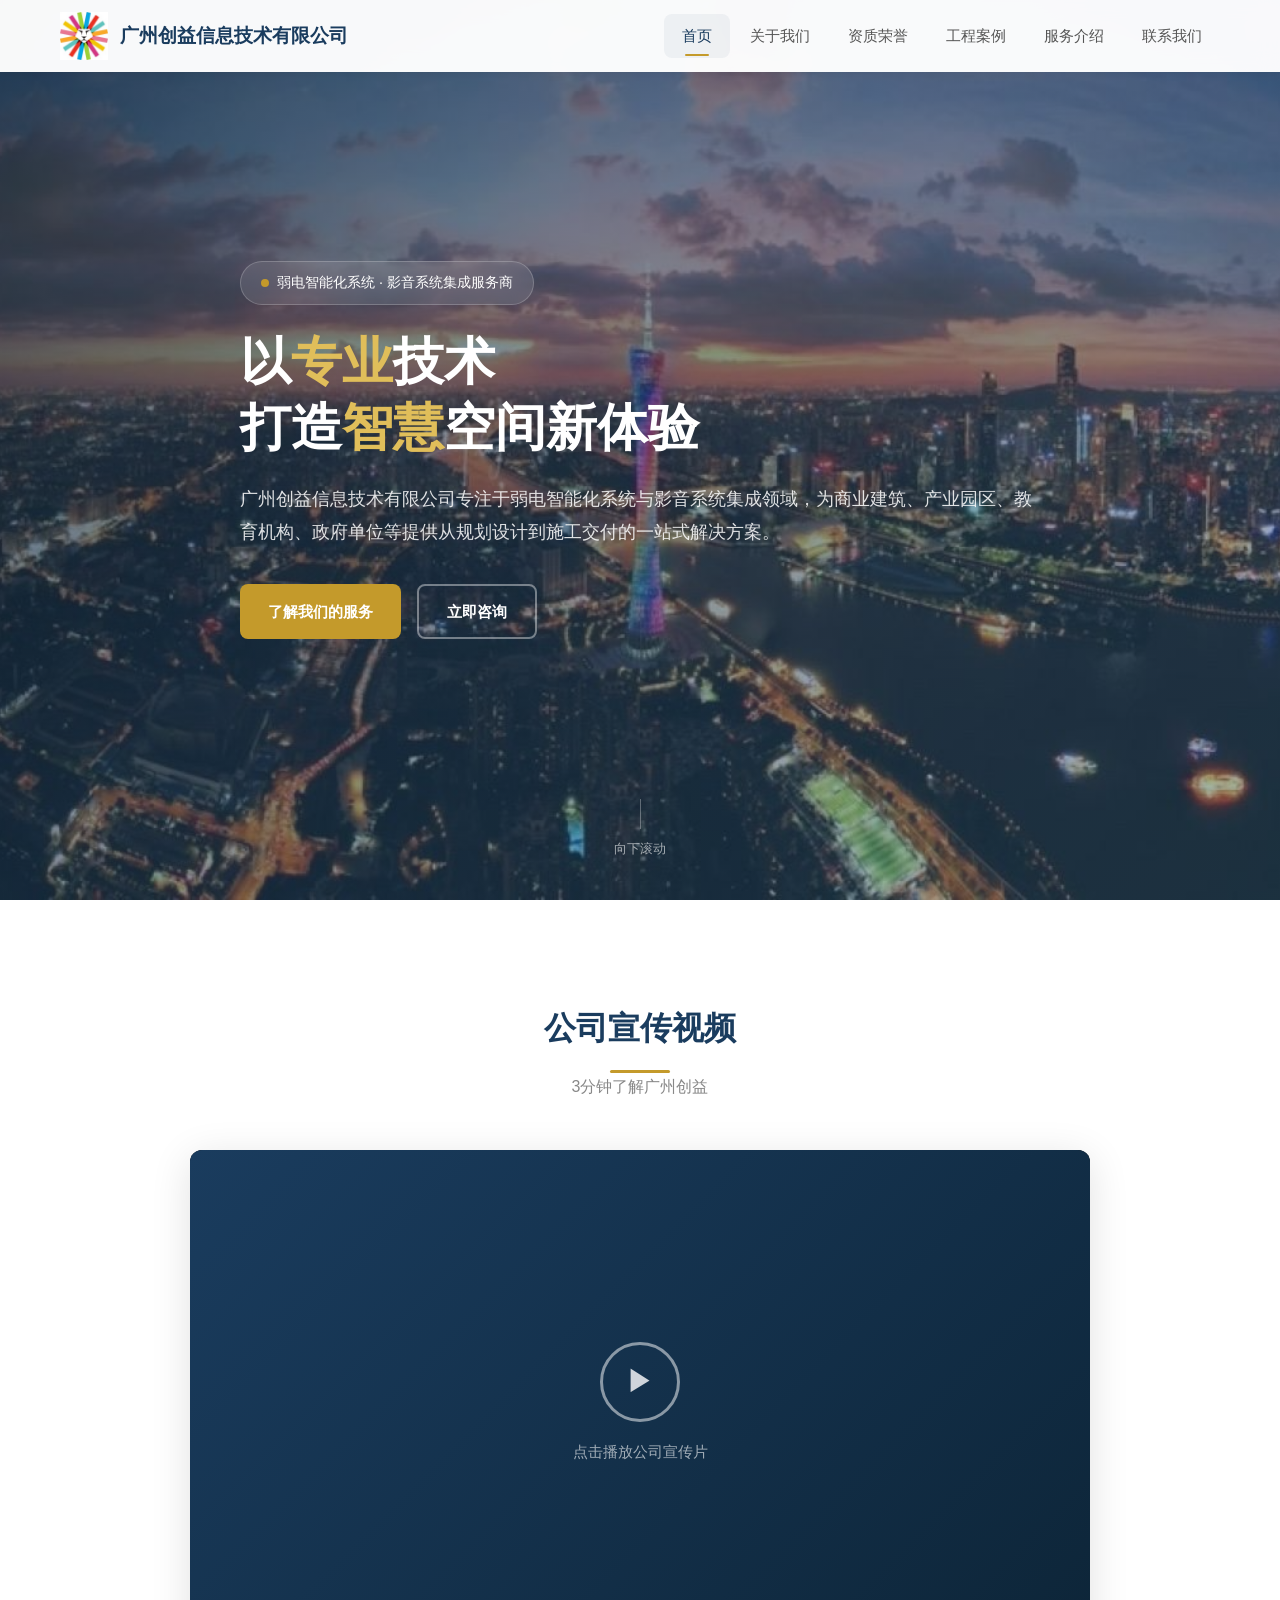
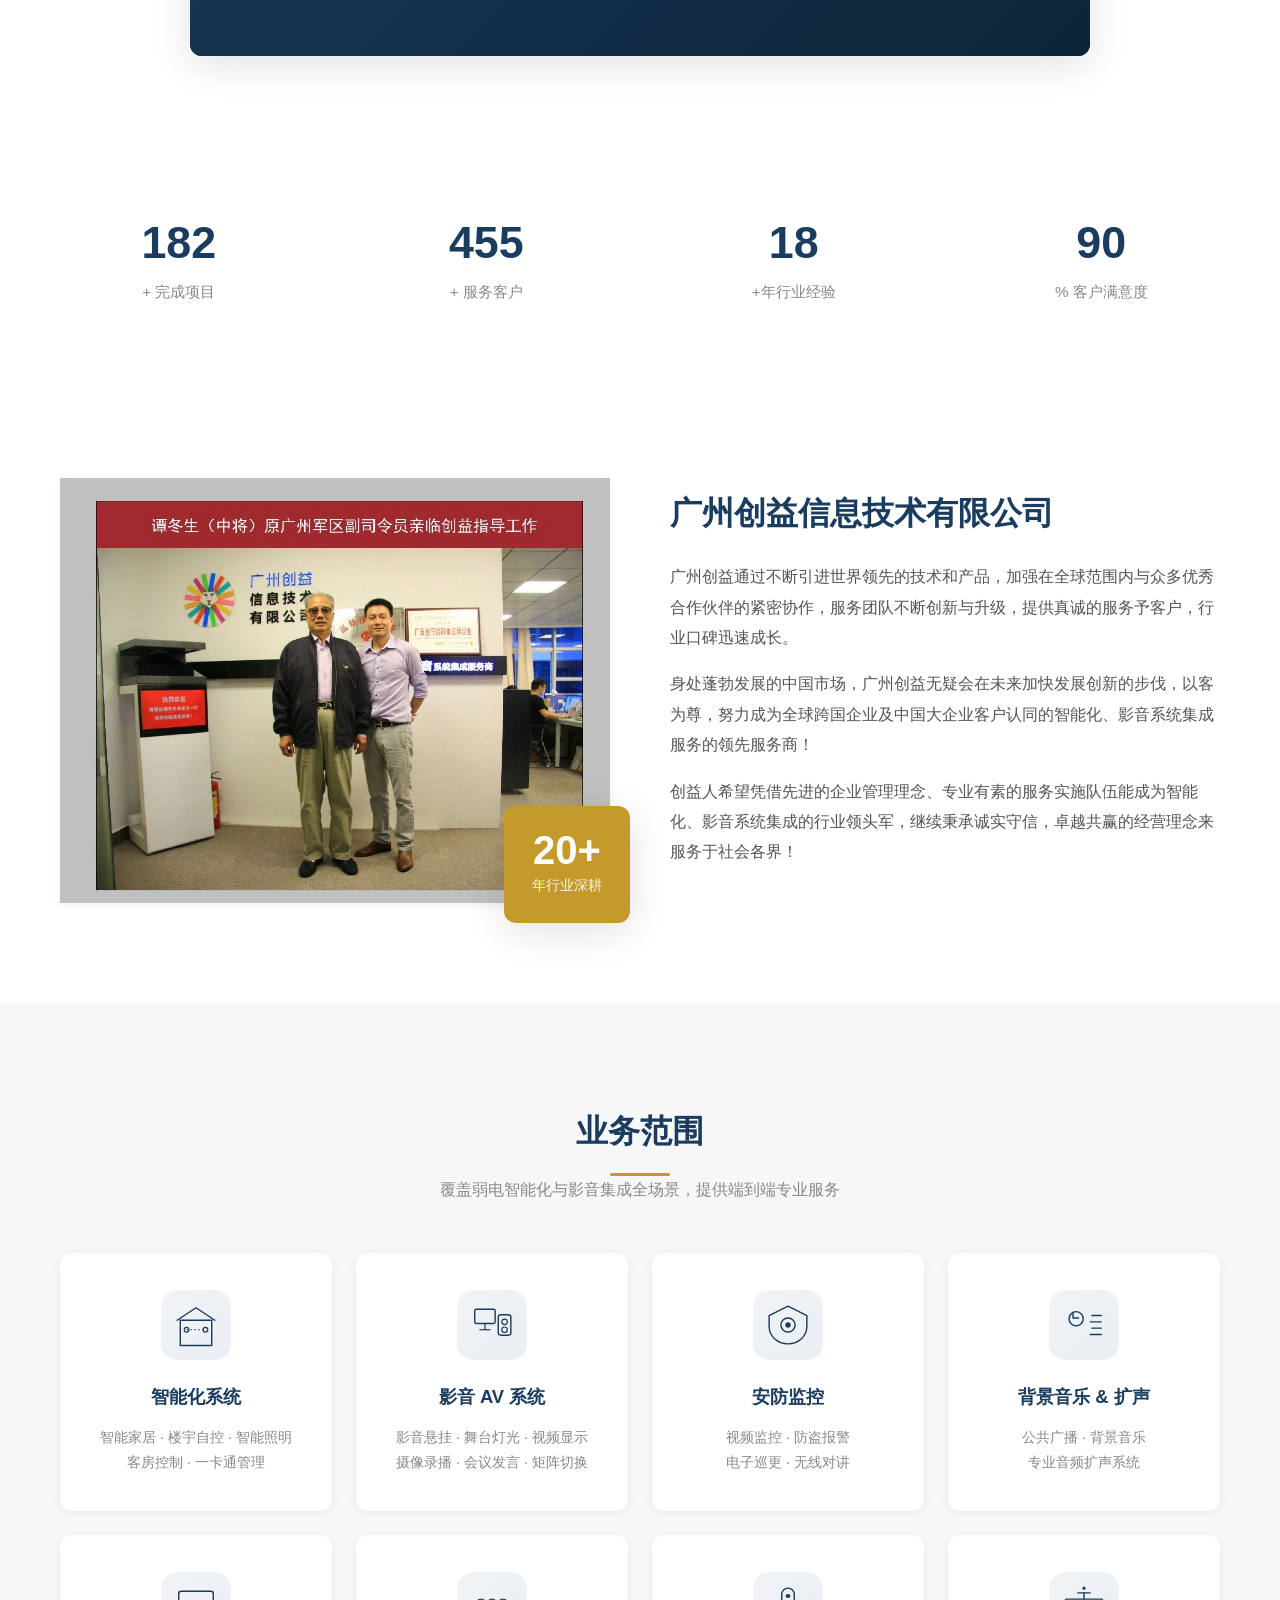
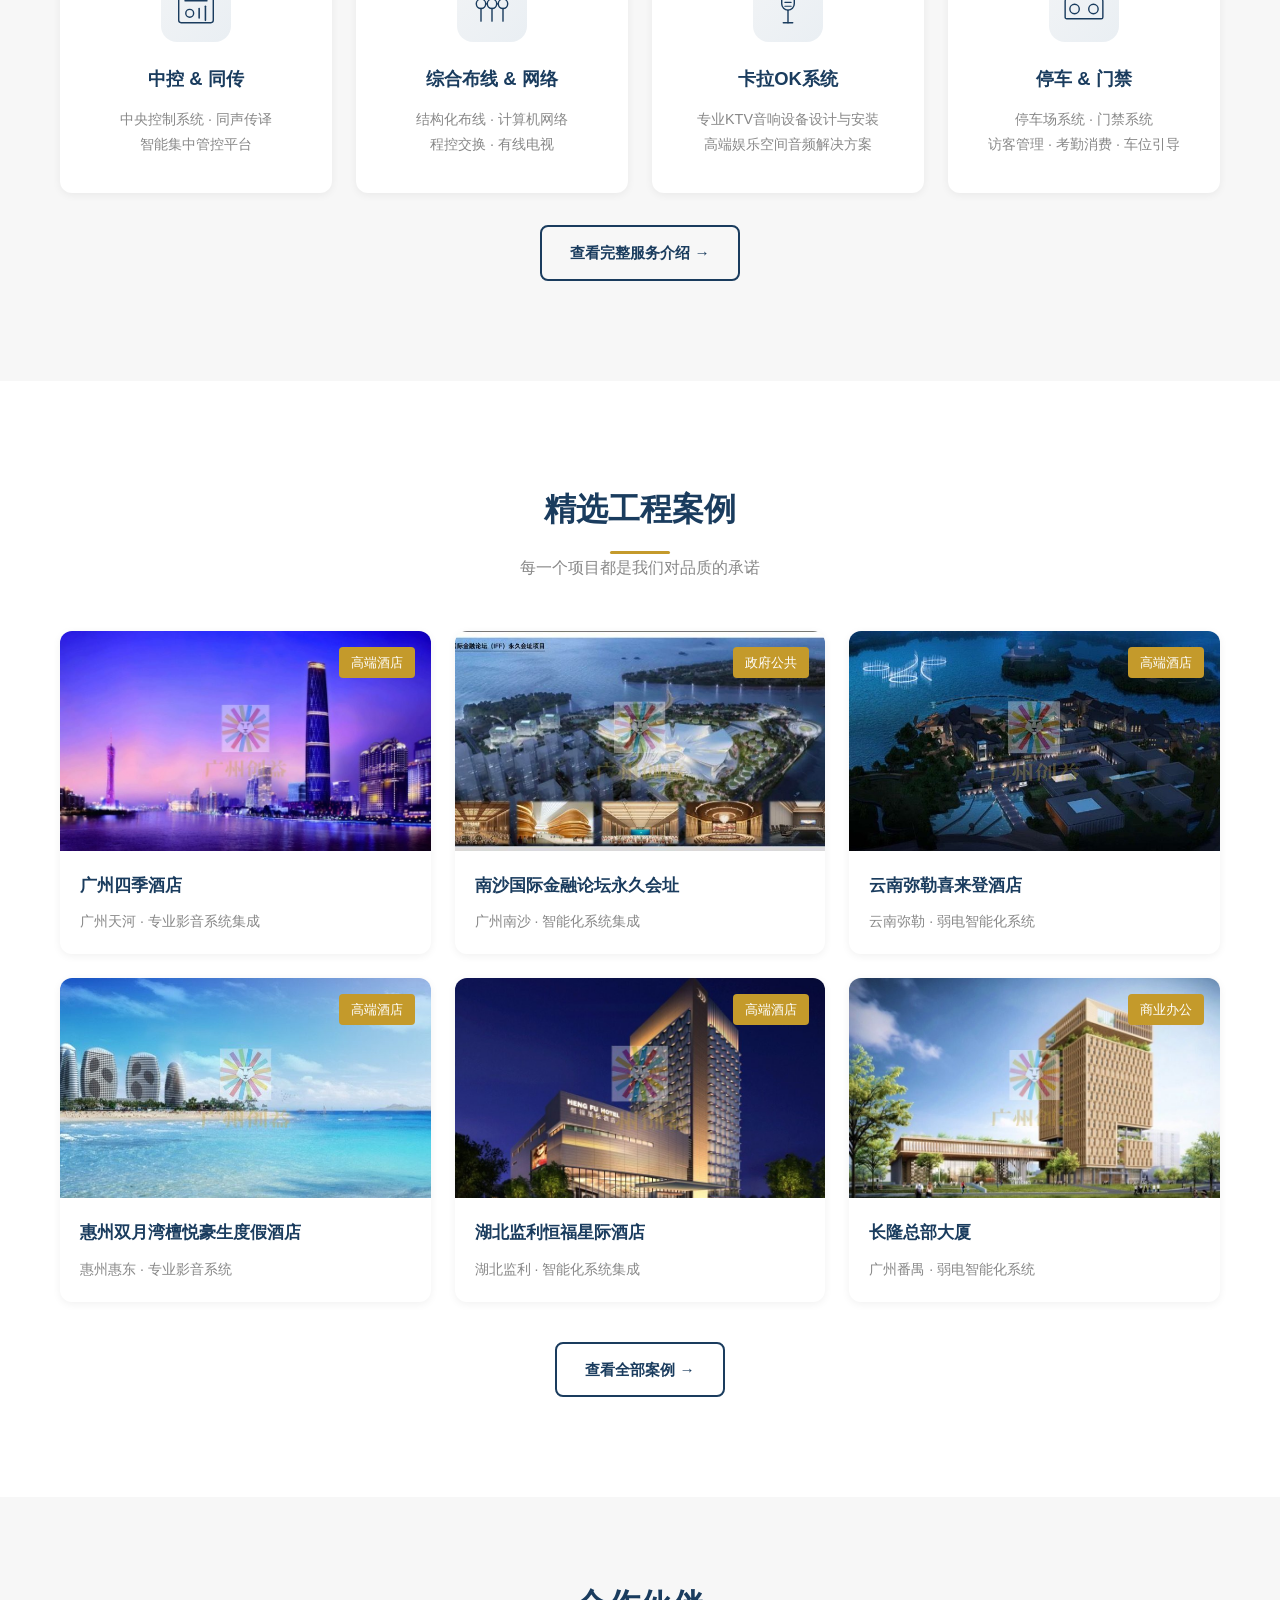
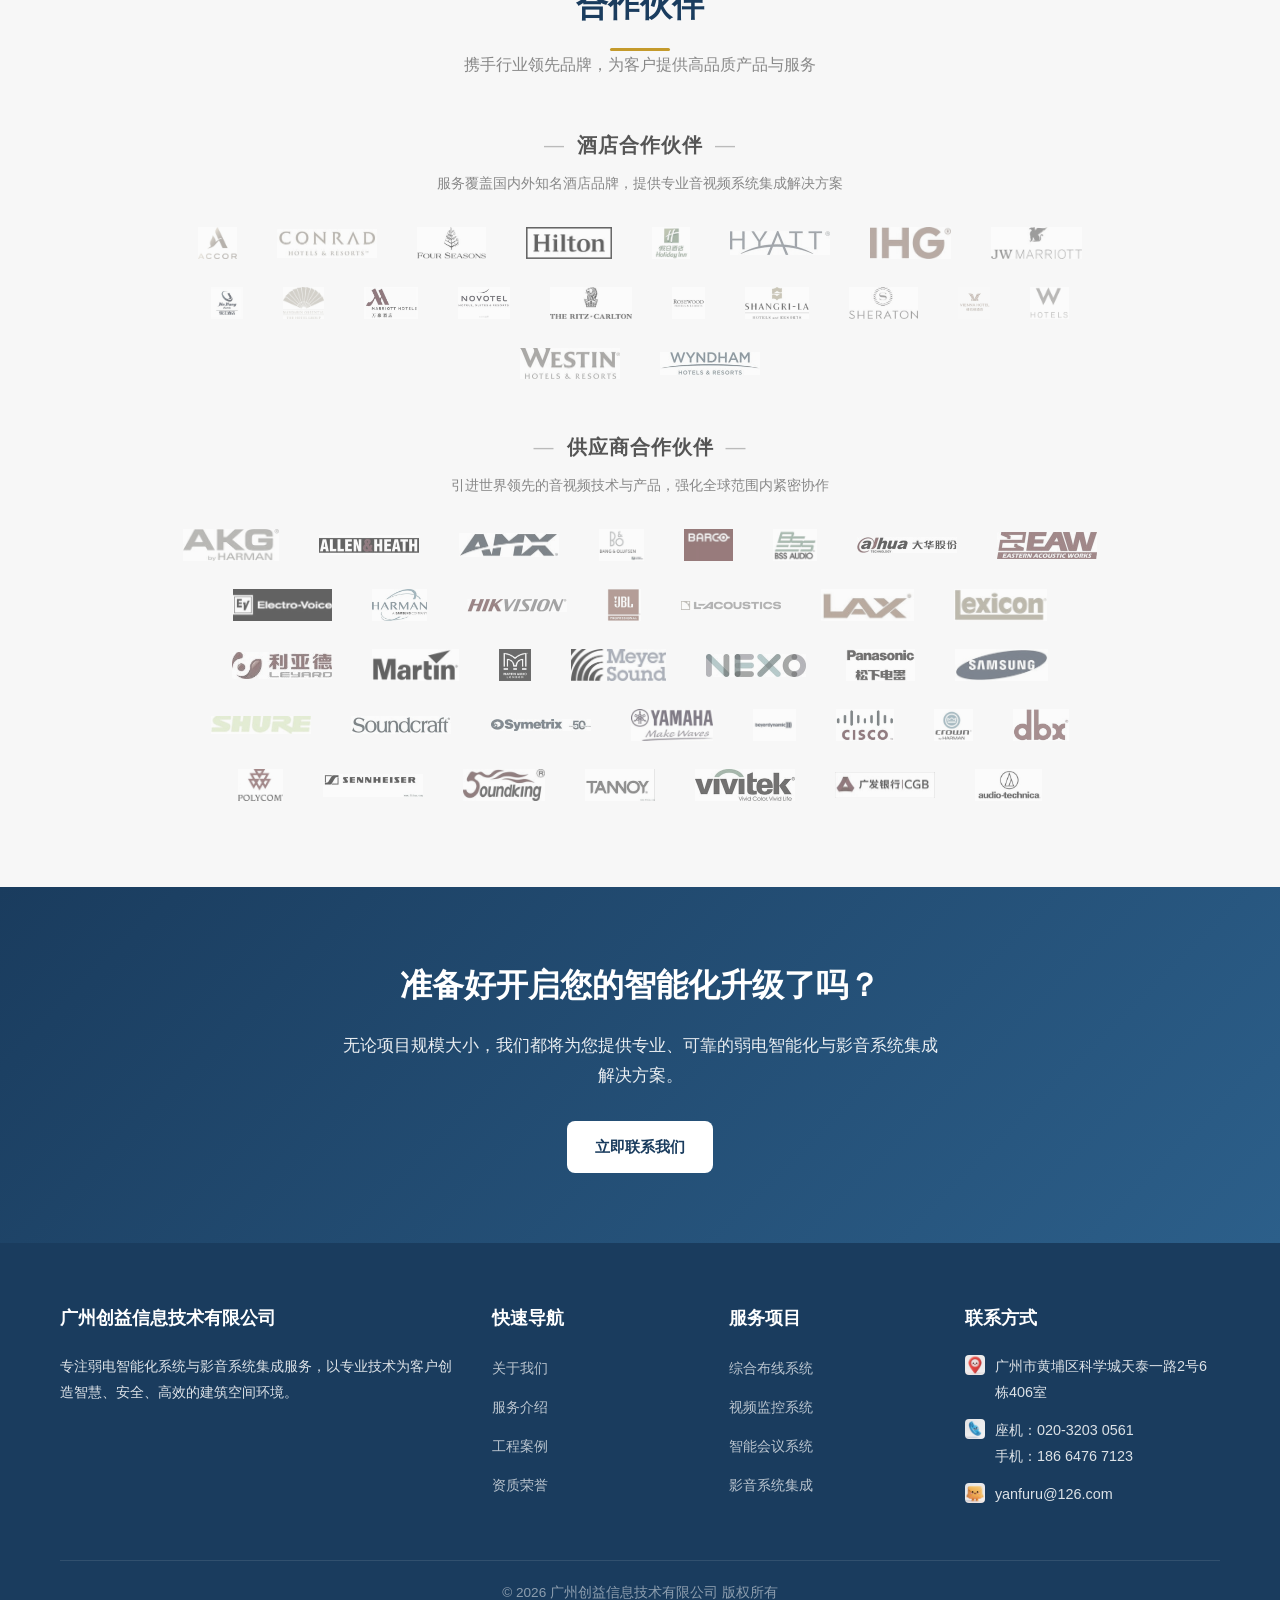
==== commit 4d616520: "移除所有页面底部ICP备案号占位符 - 6个页面统一删除「粤ICP备XXXXXXXX号」 - 改为「© 2026 广州创益信息技术有限公司 版权所有」 - index.html / about.htm" ====
--- a/index.html
+++ b/index.html
@@ -958,7 +958,7 @@
       </div>
     </div>
     <div class="footer-bottom">
-      <p>&copy; 2026 广州创益信息技术有限公司 版权所有 | 粤ICP备XXXXXXXX号</p>
+      <p>&copy; 2026 广州创益信息技术有限公司 版权所有</p>
     </div>
   </div>
 </footer>
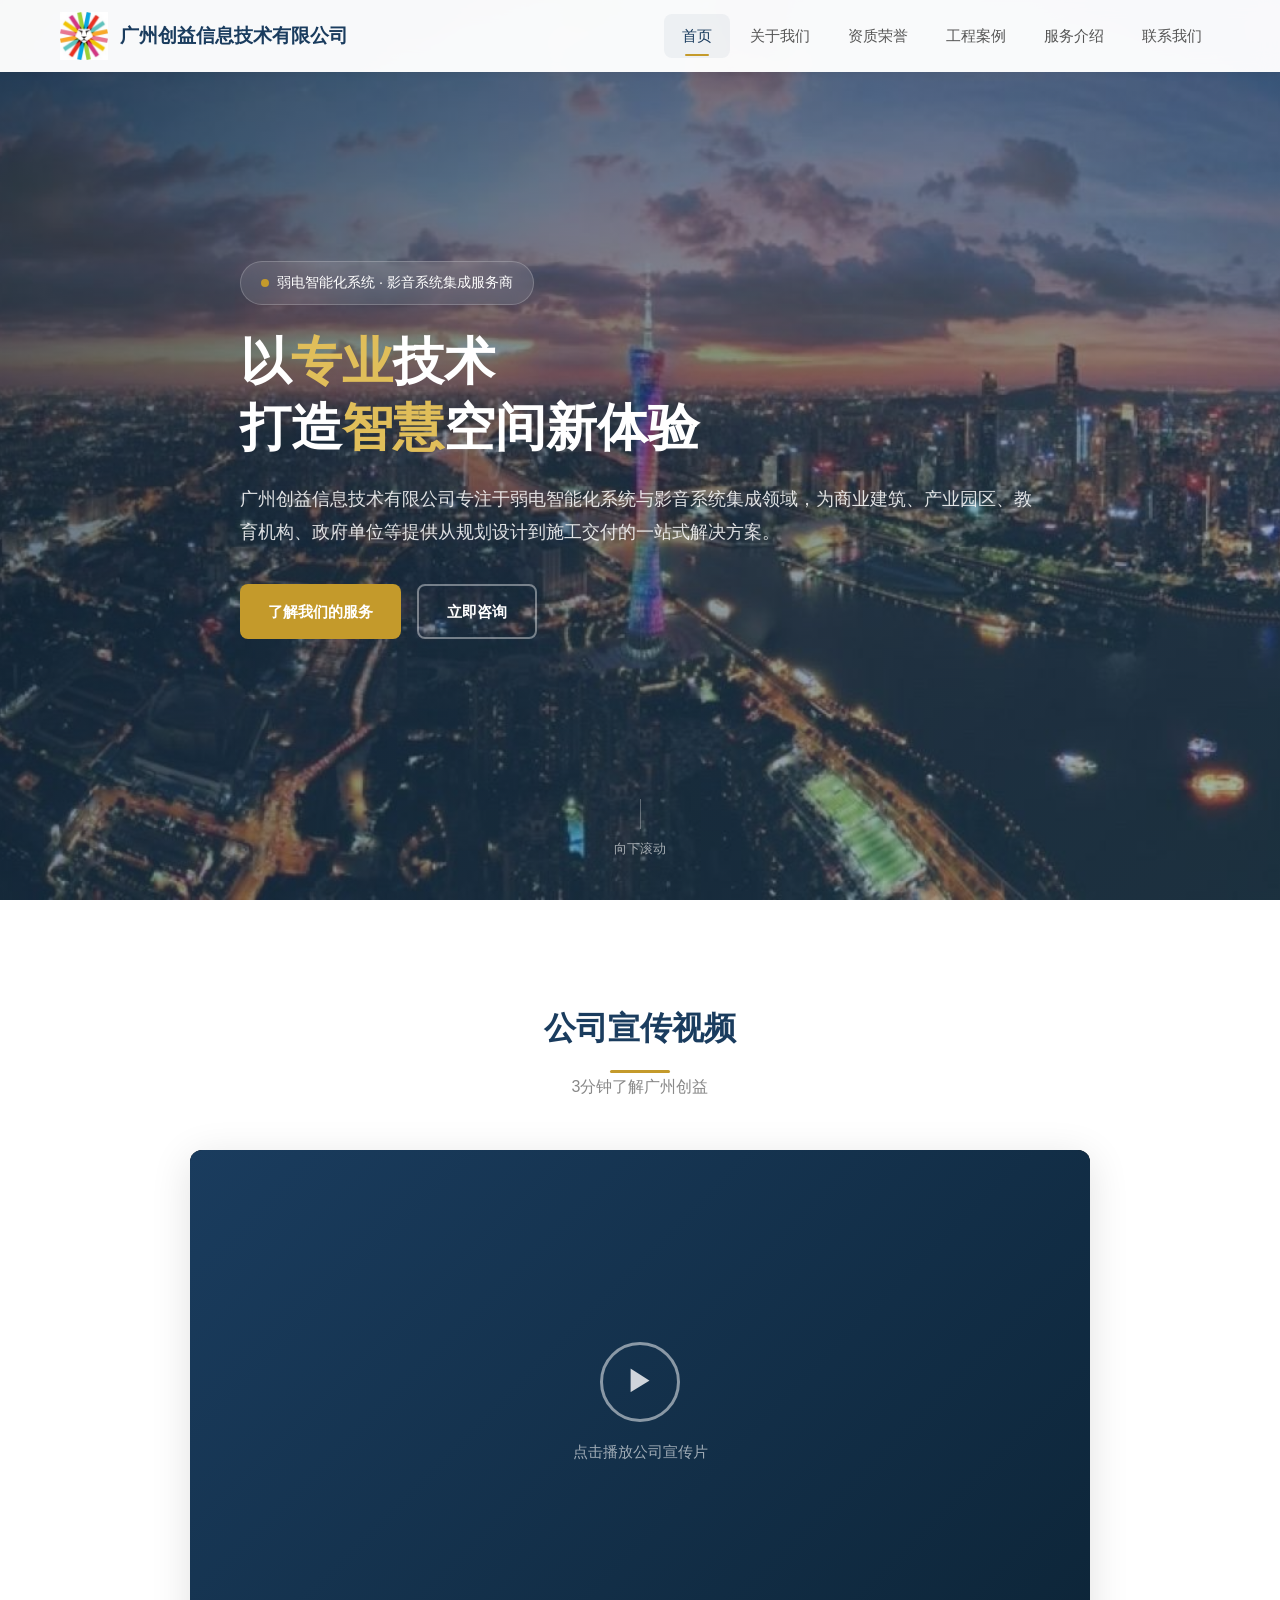
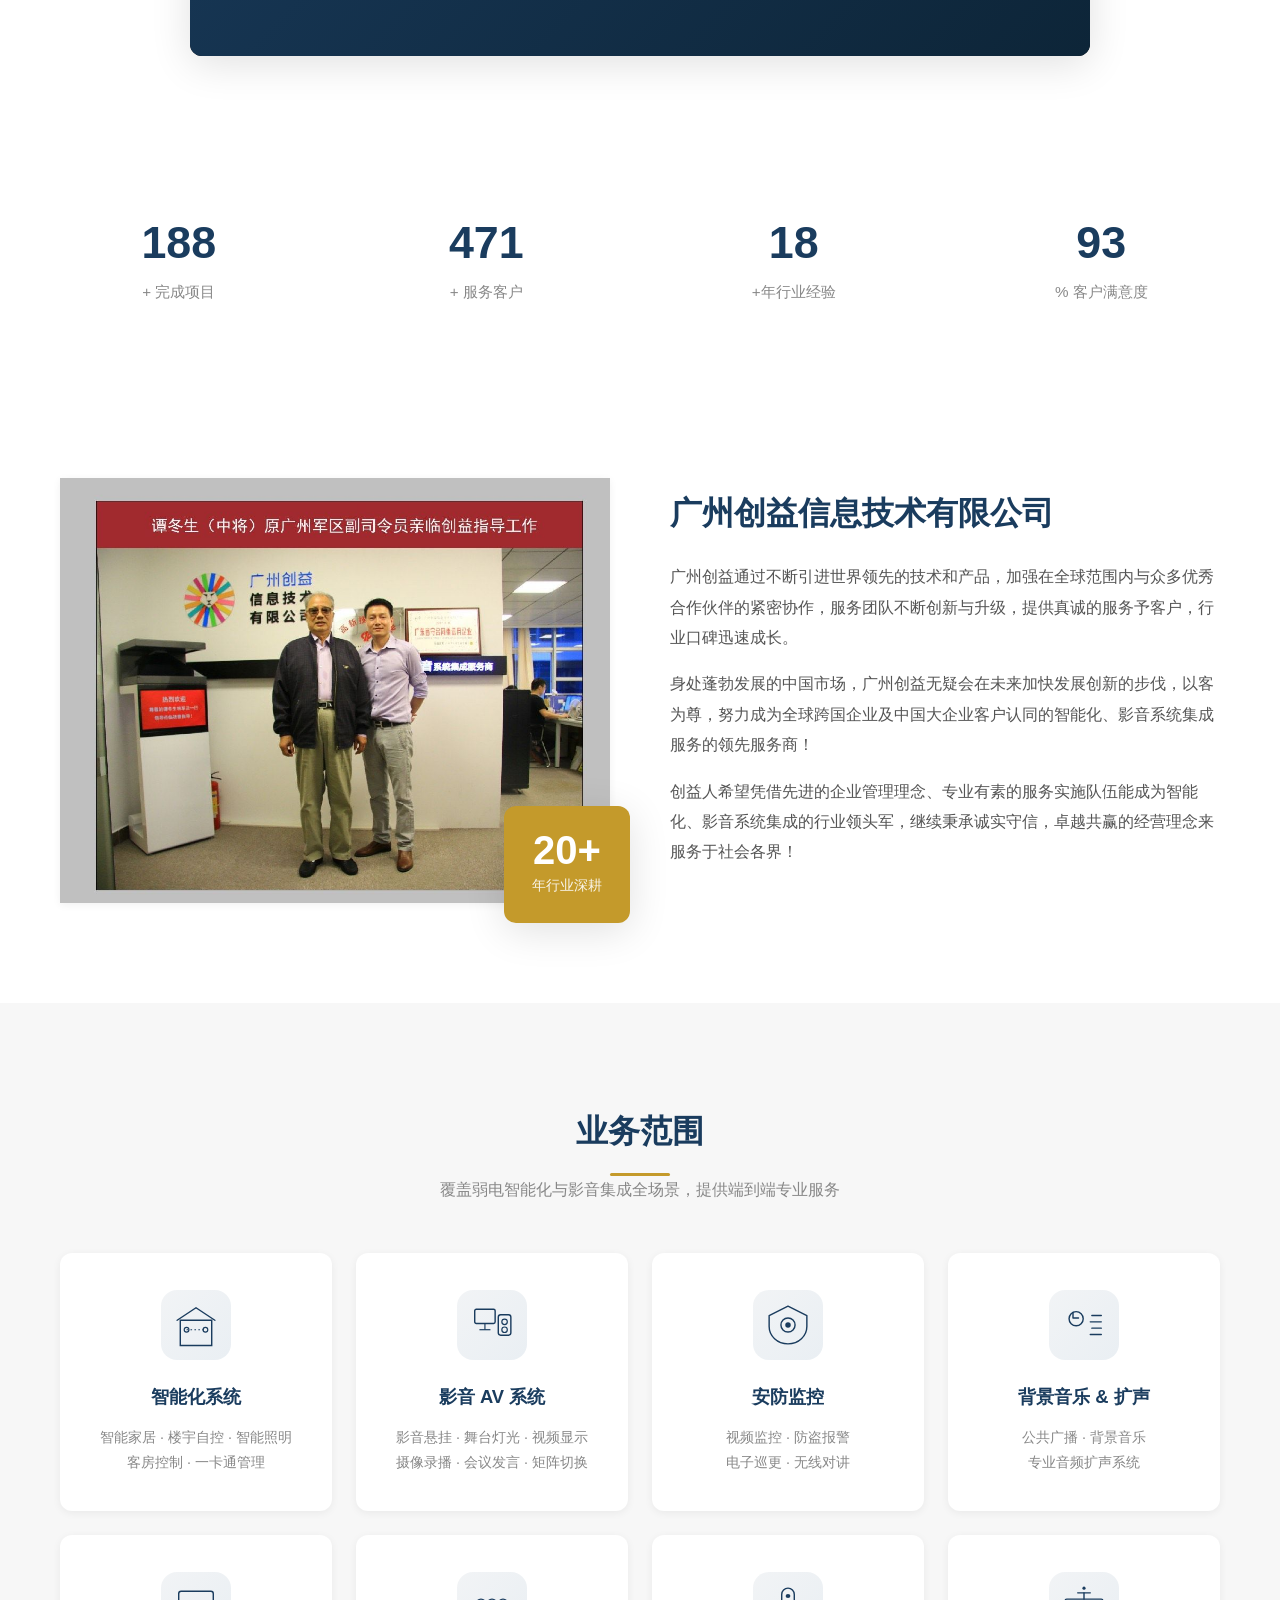
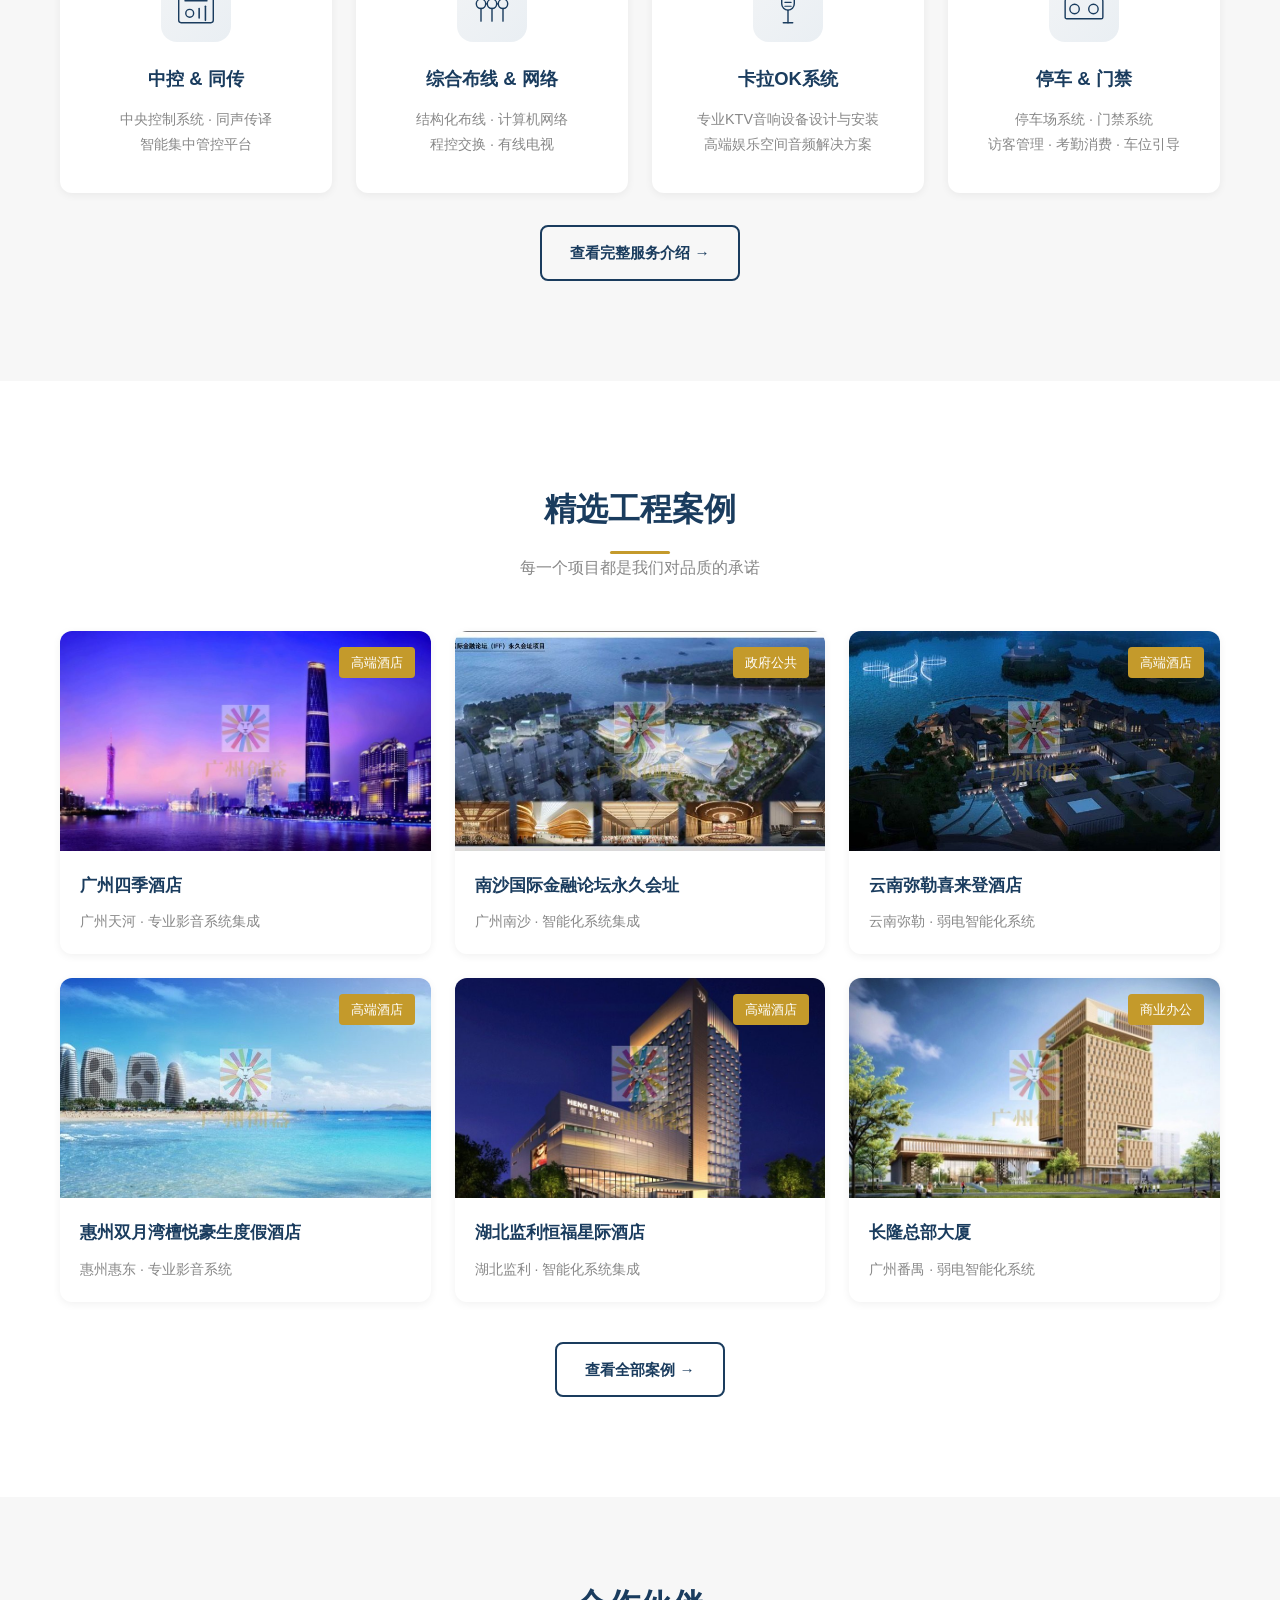
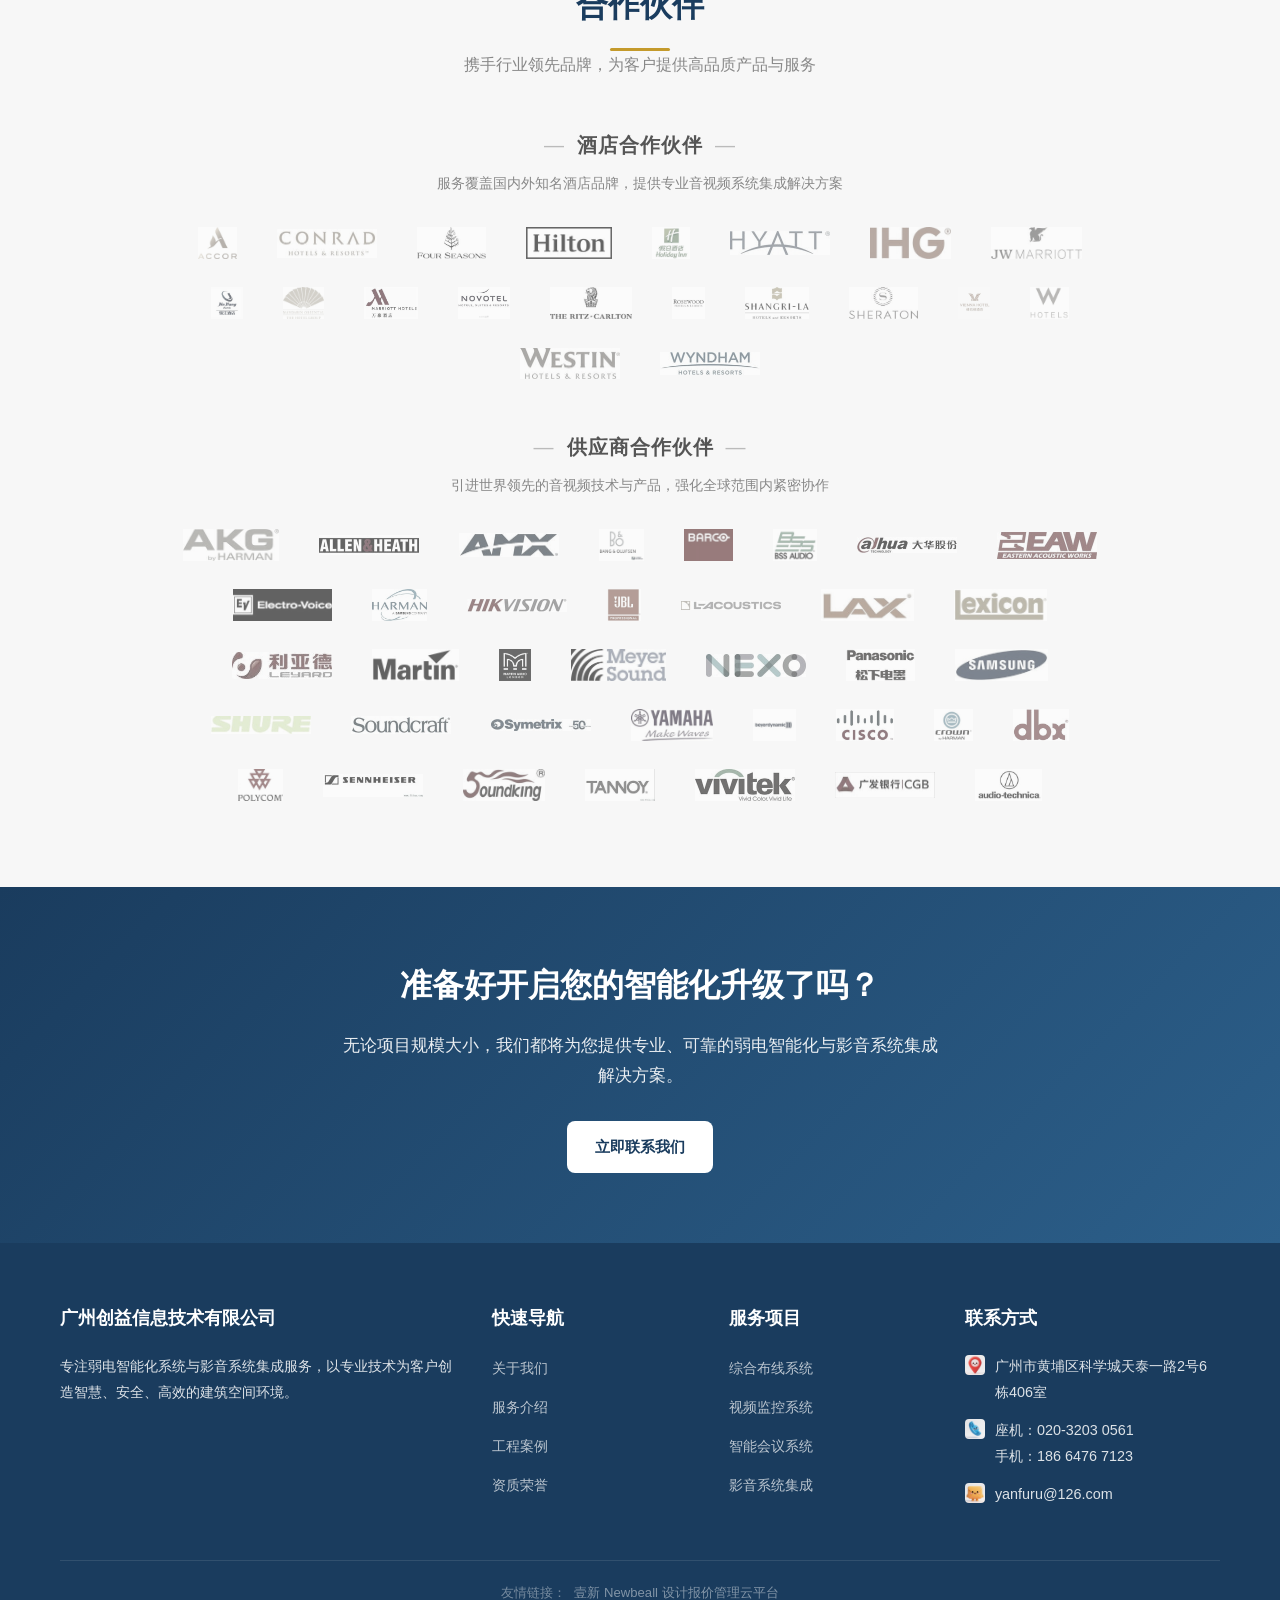
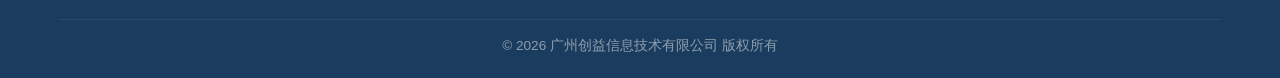
==== commit ca963782: "新增友情链接：壹新 Newbeall 设计报价管理云平台 - 位置：页脚版权信息上方，居中排列，分隔线与版权区隔 - 样式：低调灰色文字，hover 变为品牌金色 - 链接：www.newbeall." ====
--- a/index.html
+++ b/index.html
@@ -958,6 +958,10 @@
       </div>
     </div>
     <div class="footer-bottom">
+      <div class="footer-links-bar">
+        <span>友情链接：</span>
+        <a href="https://www.newbeall.com" target="_blank" rel="noopener">壹新 Newbeall 设计报价管理云平台</a>
+      </div>
       <p>&copy; 2026 广州创益信息技术有限公司 版权所有</p>
     </div>
   </div>
--- a/css/style.css
+++ b/css/style.css
@@ -281,6 +281,33 @@
   color: rgba(255, 255, 255, 0.5);
 }
 
+.footer-links-bar {
+  display: flex;
+  align-items: center;
+  justify-content: center;
+  flex-wrap: wrap;
+  gap: 8px;
+  margin-bottom: 14px;
+  padding-bottom: 14px;
+  border-bottom: 1px solid rgba(255, 255, 255, 0.08);
+  font-size: 0.82rem;
+  color: rgba(255, 255, 255, 0.35);
+}
+
+.footer-links-bar span {
+  color: rgba(255, 255, 255, 0.4);
+}
+
+.footer-links-bar a {
+  color: rgba(255, 255, 255, 0.45);
+  text-decoration: none;
+  transition: color 0.2s ease;
+}
+
+.footer-links-bar a:hover {
+  color: var(--color-accent);
+}
+
 /* --- Buttons --- */
 .btn {
   display: inline-flex;
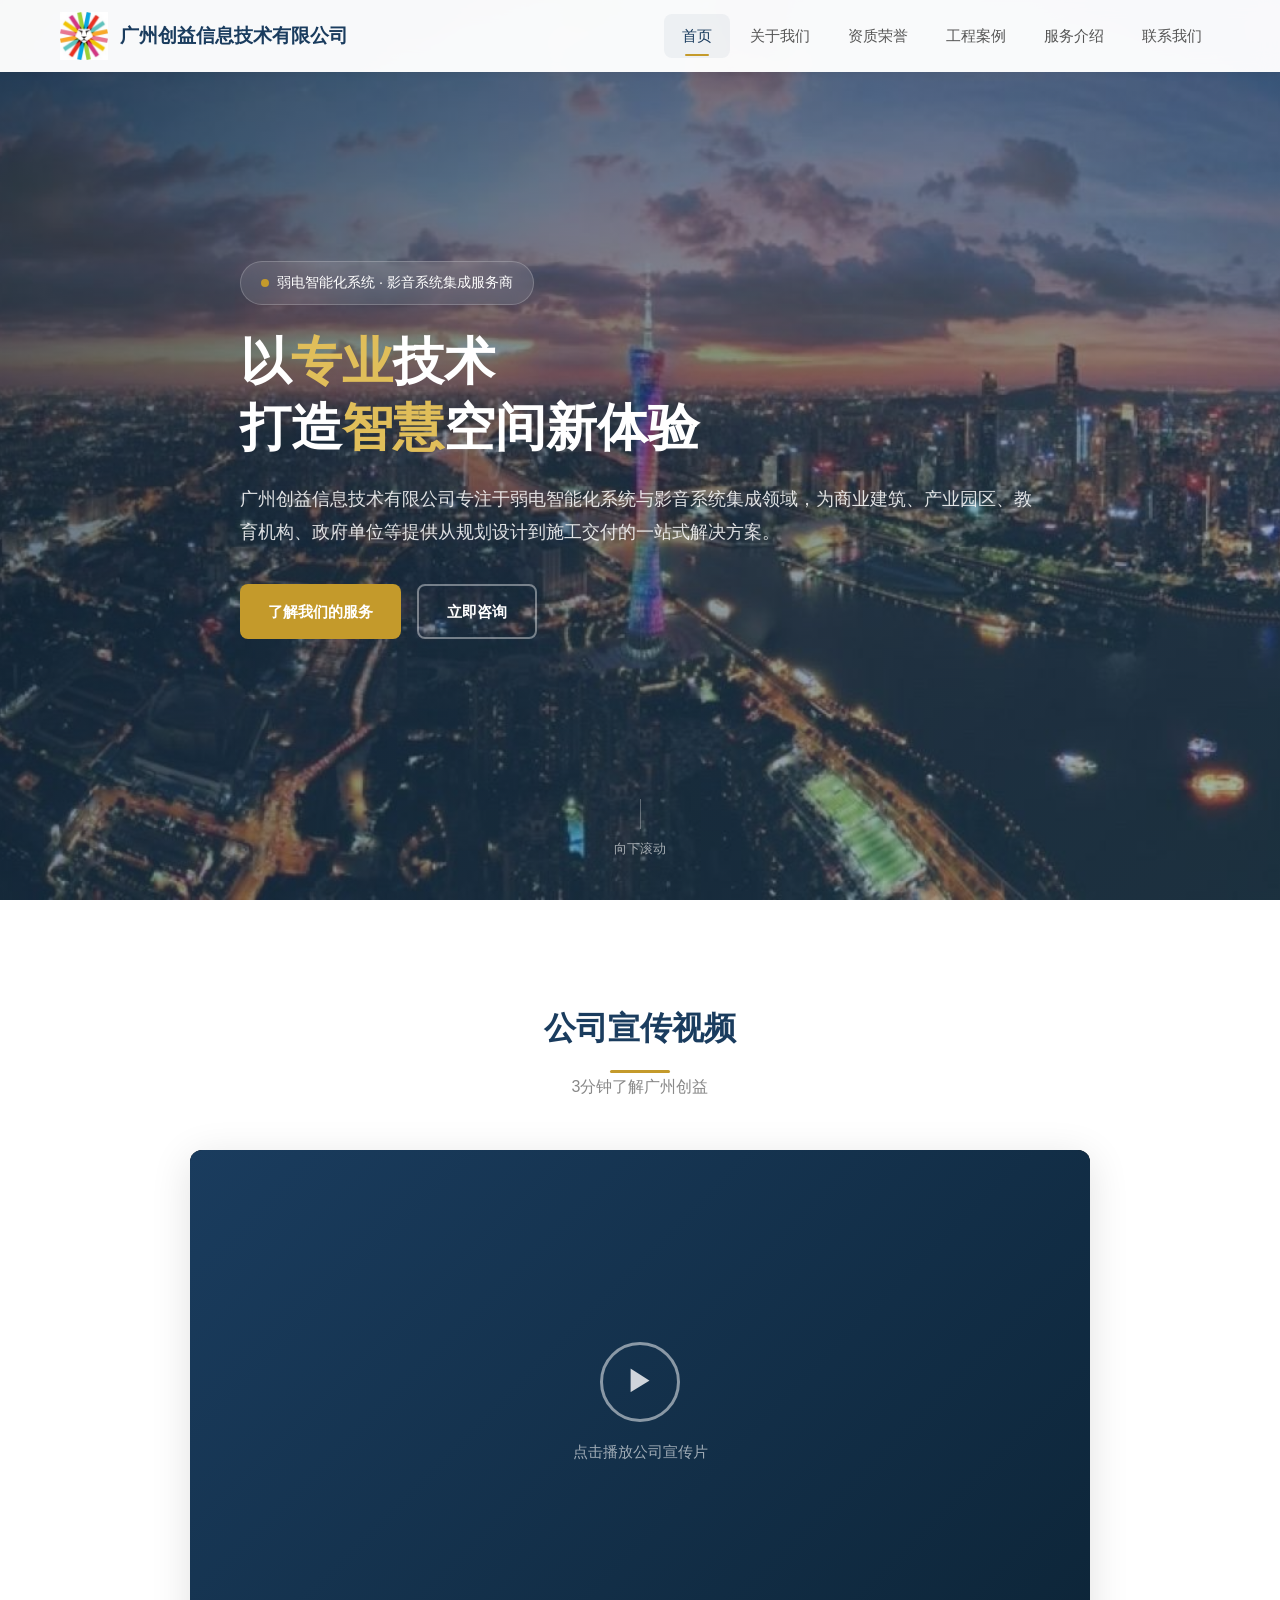
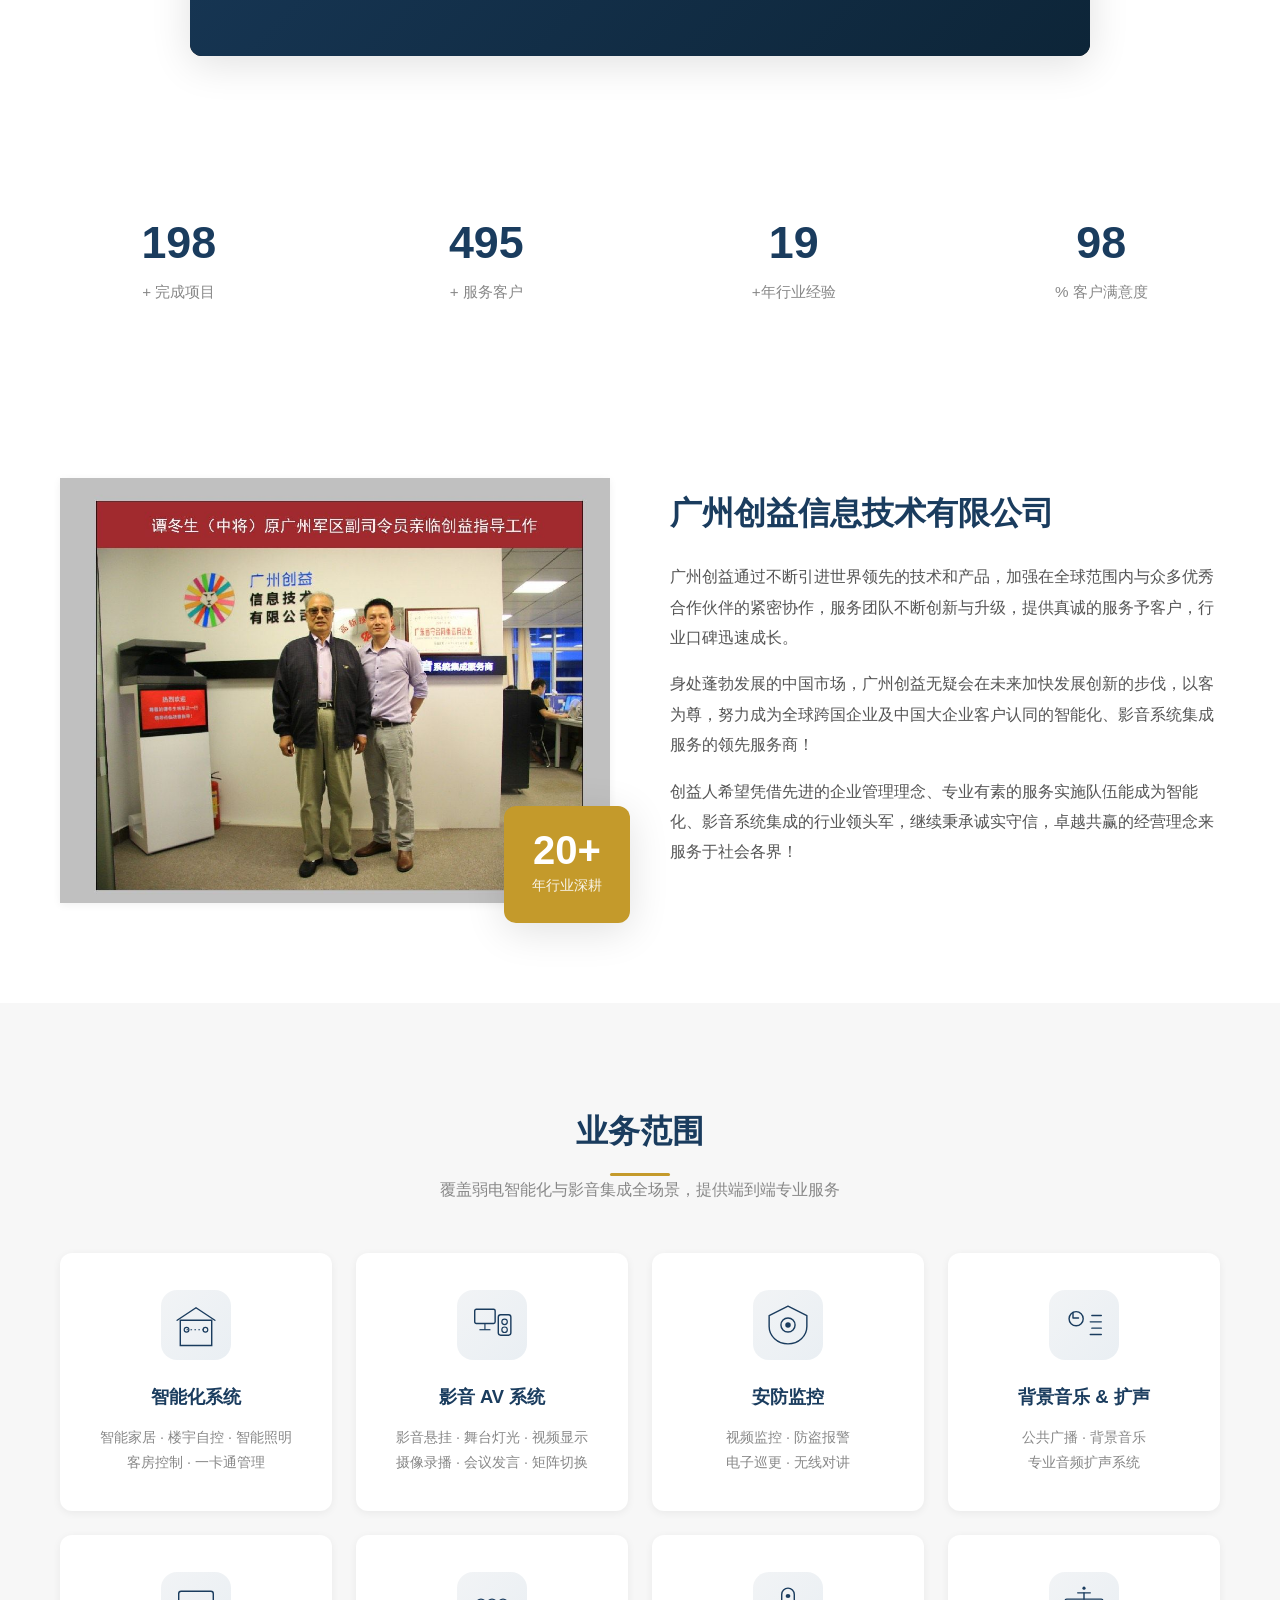
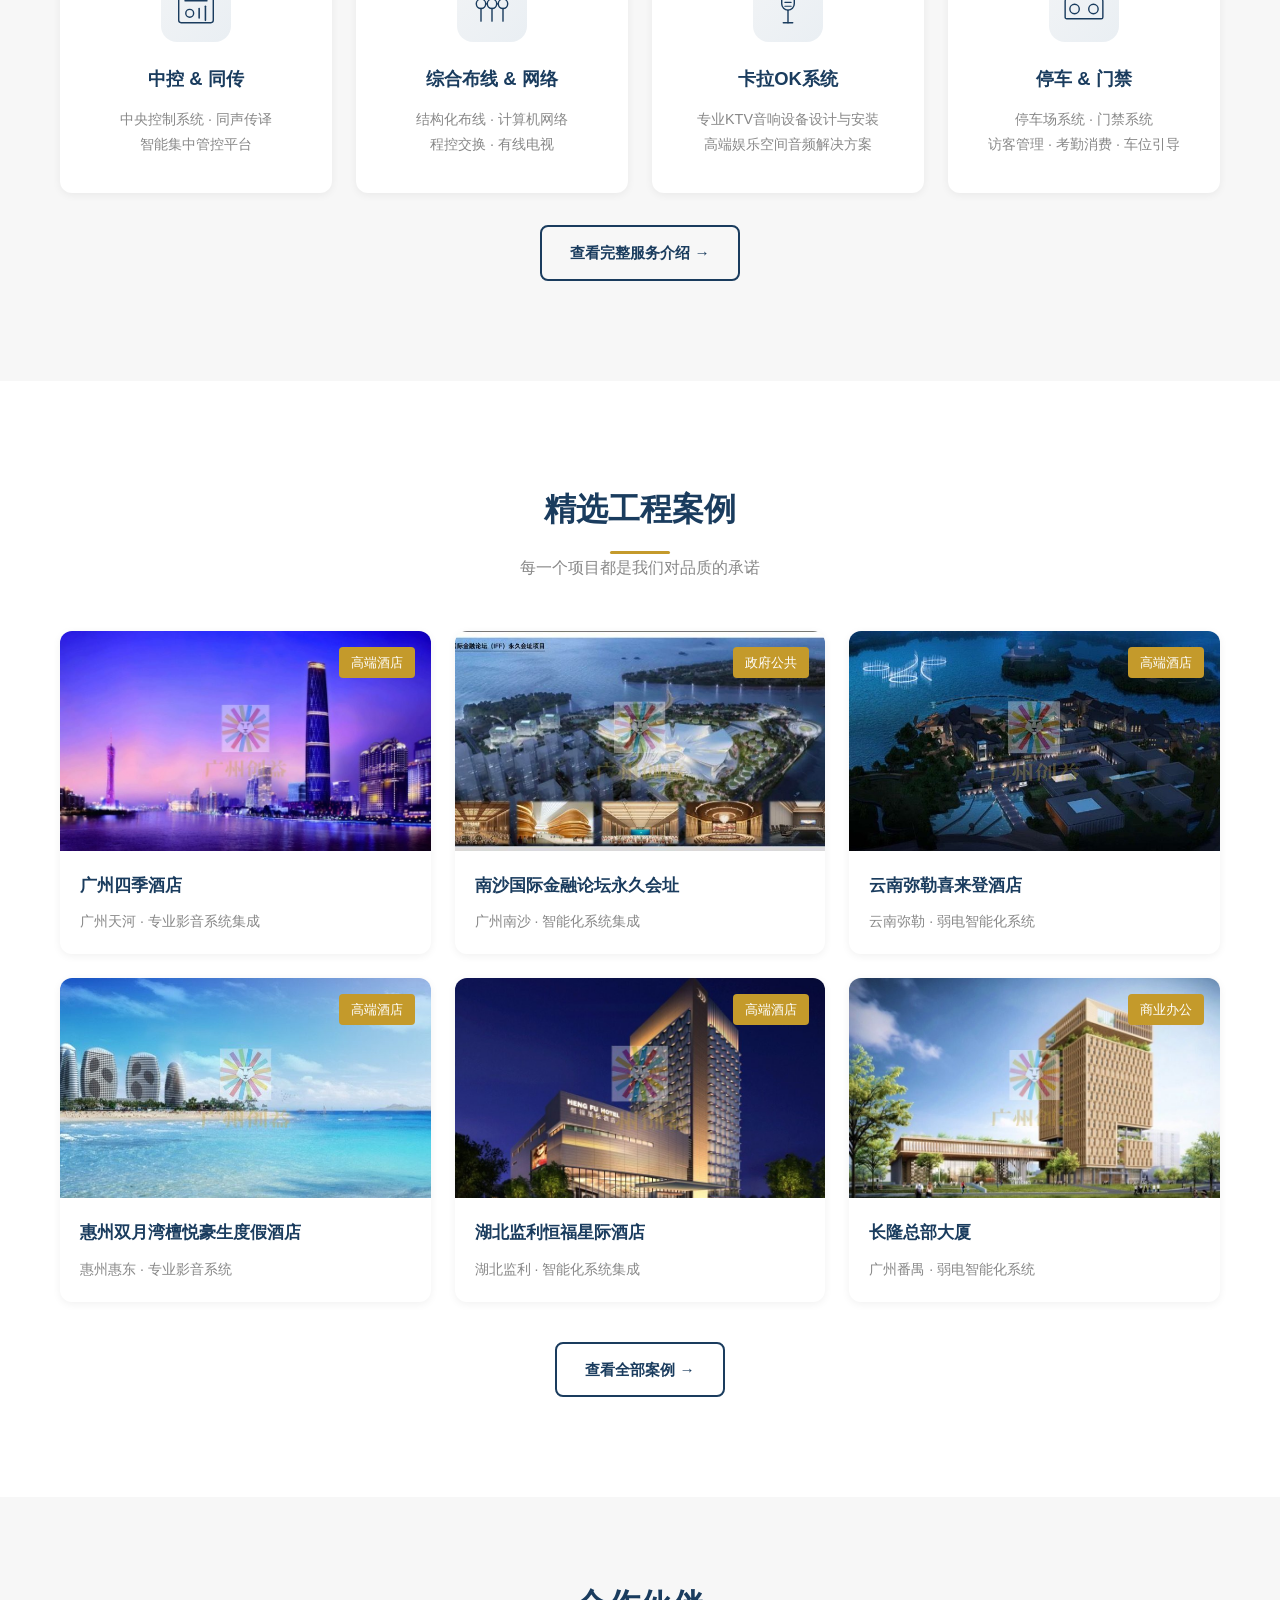
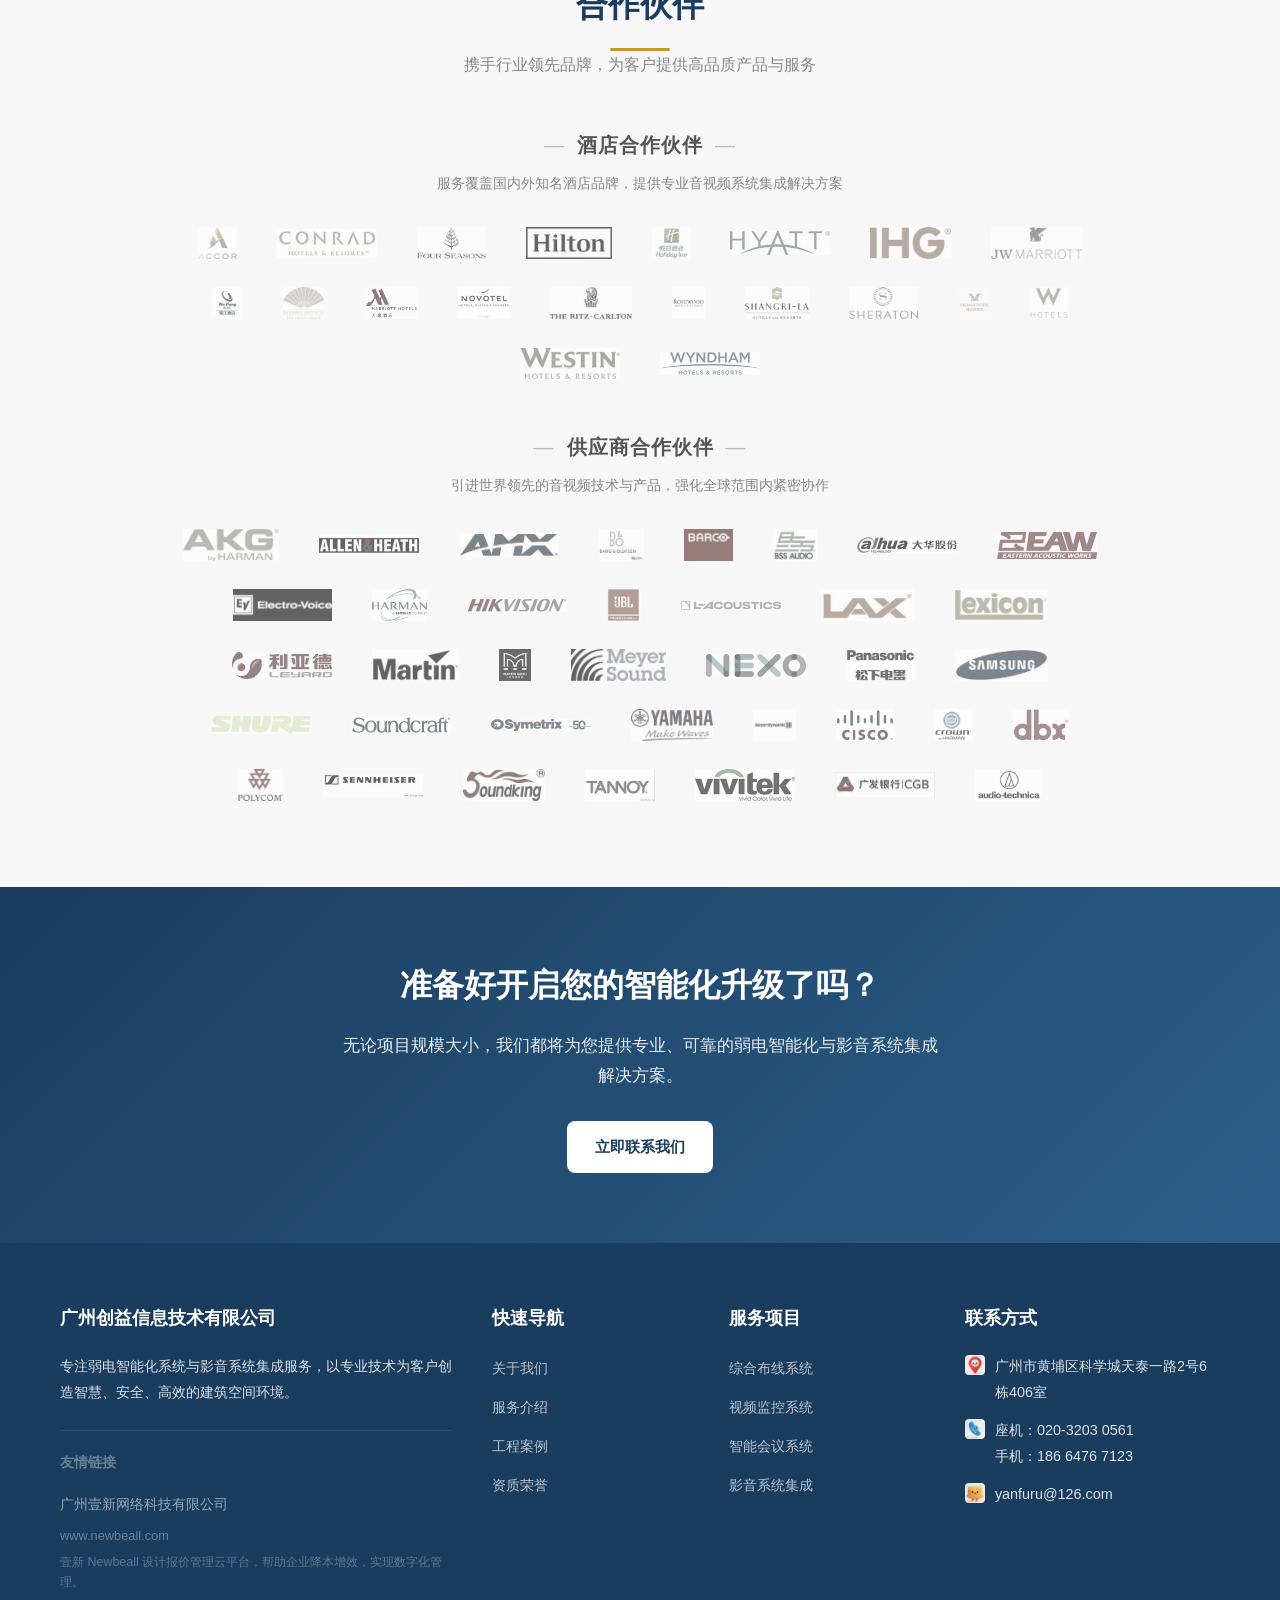
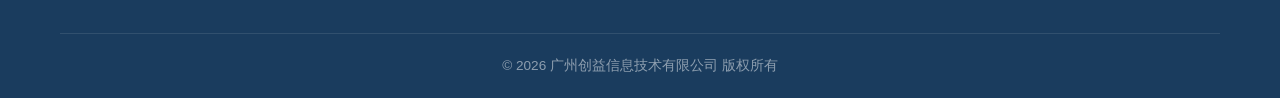
==== commit 584431b6: "友情链接移至页脚公司简介下方，展示完整三行信息 - 位置：footer-about（公司简介）下方，细分隔线区隔 - 内容：公司全称 + 网址 + 平台描述 - 移除旧版 footer-bottom " ====
--- a/index.html
+++ b/index.html
@@ -920,6 +920,12 @@
       <div class="footer-about">
         <h4>广州创益信息技术有限公司</h4>
         <p>专注弱电智能化系统与影音系统集成服务，以专业技术为客户创造智慧、安全、高效的建筑空间环境。</p>
+        <div class="friend-link">
+          <h4>友情链接</h4>
+          <p class="friend-name"><a href="https://www.newbeall.com" target="_blank" rel="noopener">广州壹新网络科技有限公司</a></p>
+          <p class="friend-url">www.newbeall.com</p>
+          <p class="friend-desc">壹新 Newbeall 设计报价管理云平台，帮助企业降本增效，实现数字化管理。</p>
+        </div>
       </div>
       <div class="footer-links">
         <h4>快速导航</h4>
@@ -958,10 +964,6 @@
       </div>
     </div>
     <div class="footer-bottom">
-      <div class="footer-links-bar">
-        <span>友情链接：</span>
-        <a href="https://www.newbeall.com" target="_blank" rel="noopener">壹新 Newbeall 设计报价管理云平台</a>
-      </div>
       <p>&copy; 2026 广州创益信息技术有限公司 版权所有</p>
     </div>
   </div>
--- a/css/style.css
+++ b/css/style.css
@@ -238,6 +238,42 @@
   margin-top: 16px;
 }
 
+.footer-about .friend-link {
+  margin-top: 24px;
+  padding-top: 20px;
+  border-top: 1px solid rgba(255, 255, 255, 0.08);
+}
+
+.footer-about .friend-link h4 {
+  font-size: 0.85rem;
+  color: rgba(255, 255, 255, 0.35);
+  margin-bottom: 10px;
+}
+
+.footer-about .friend-link .friend-name a {
+  font-size: 0.9rem;
+  color: rgba(255, 255, 255, 0.55);
+  text-decoration: none;
+  transition: color 0.2s;
+}
+
+.footer-about .friend-link .friend-name a:hover {
+  color: var(--color-accent);
+}
+
+.footer-about .friend-link .friend-url {
+  font-size: 0.8rem;
+  color: rgba(255, 255, 255, 0.35);
+  margin-top: 6px;
+}
+
+.footer-about .friend-link .friend-desc {
+  font-size: 0.78rem;
+  color: rgba(255, 255, 255, 0.3);
+  margin-top: 6px;
+  line-height: 1.6;
+}
+
 .footer-links li {
   margin-bottom: 10px;
 }
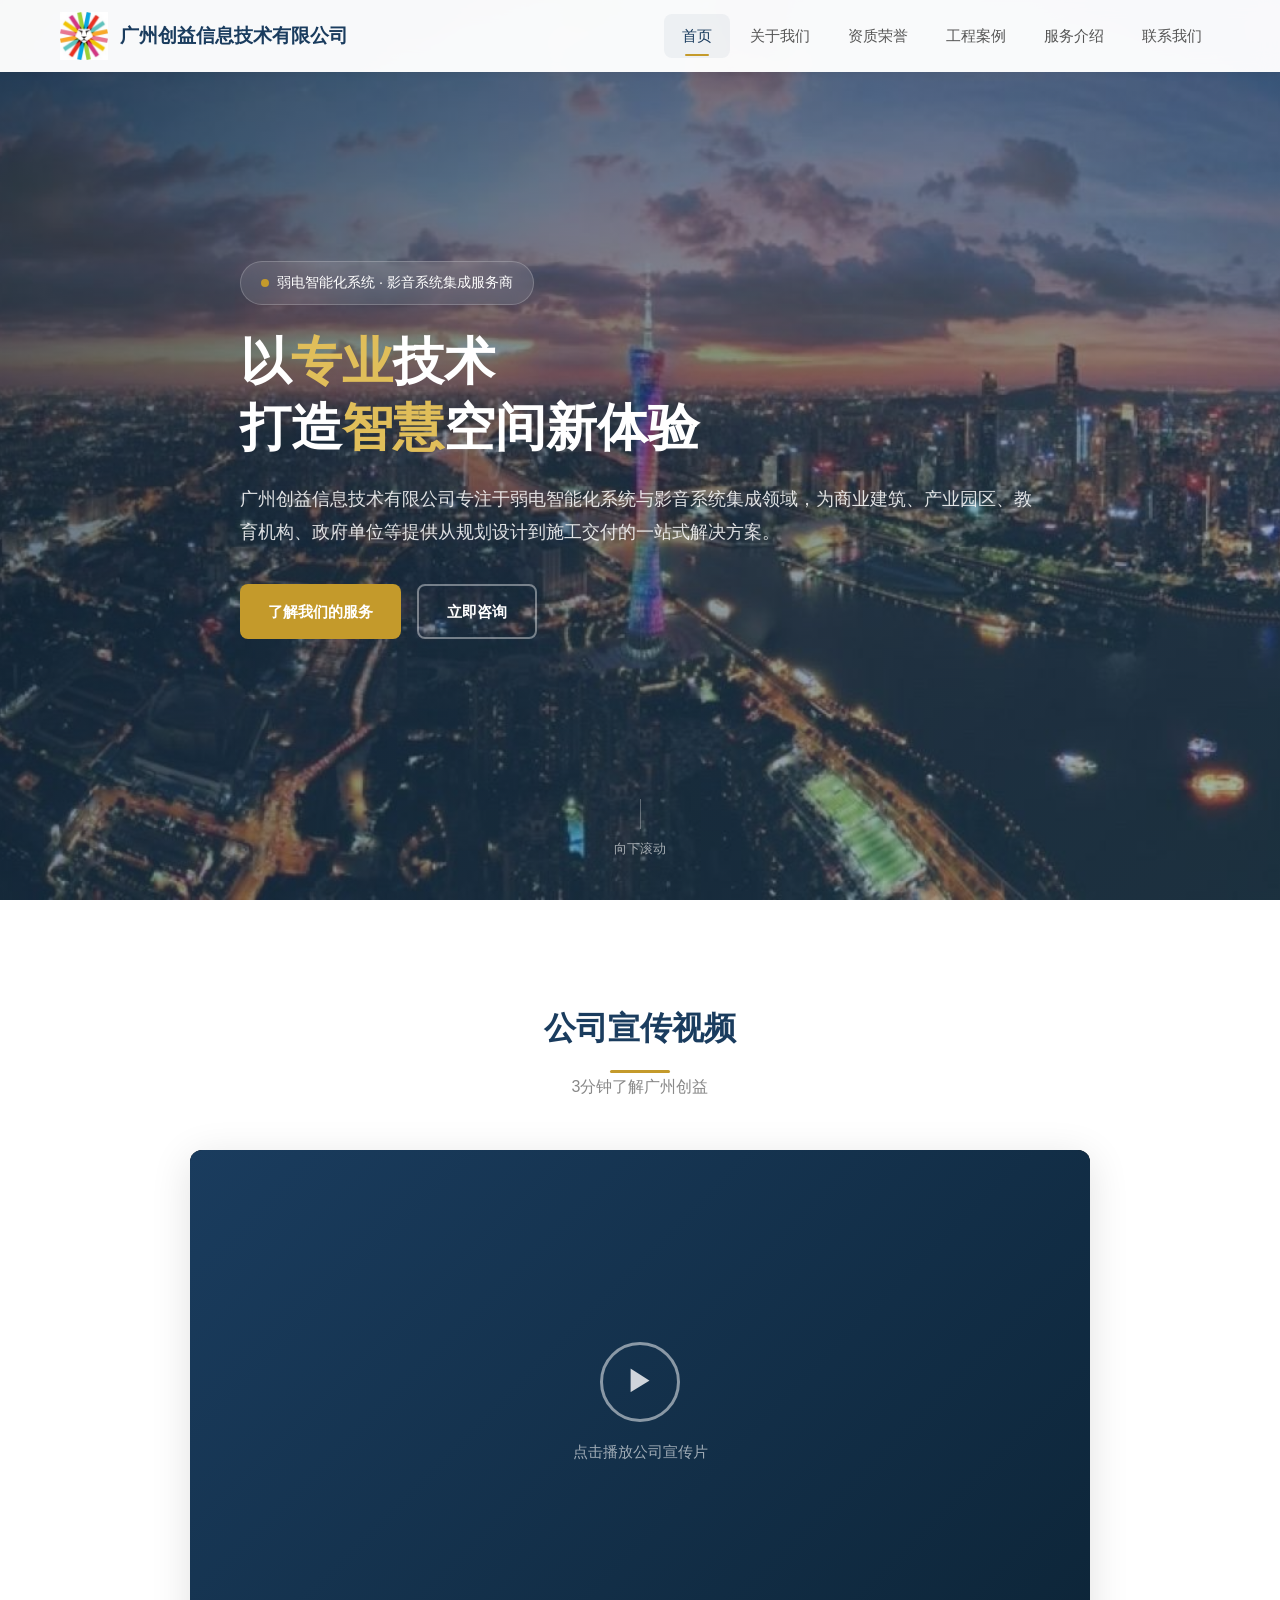
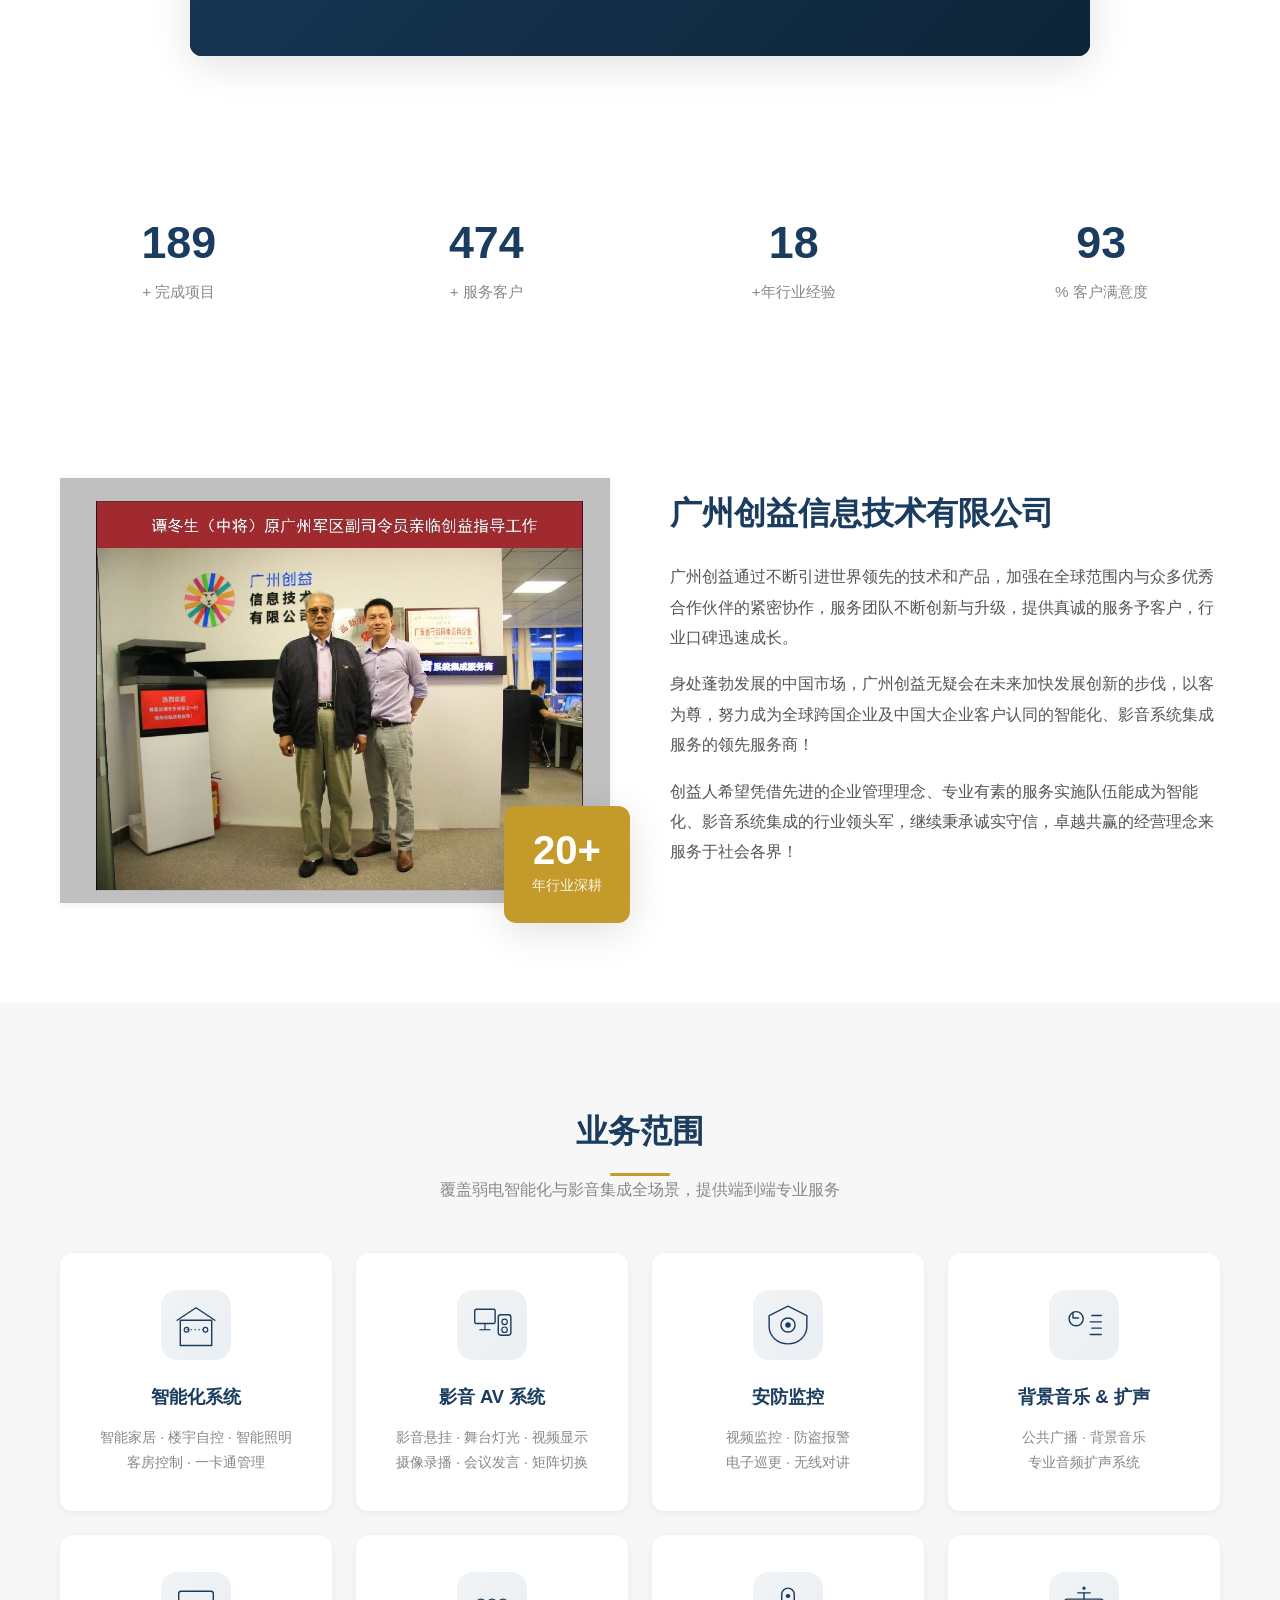
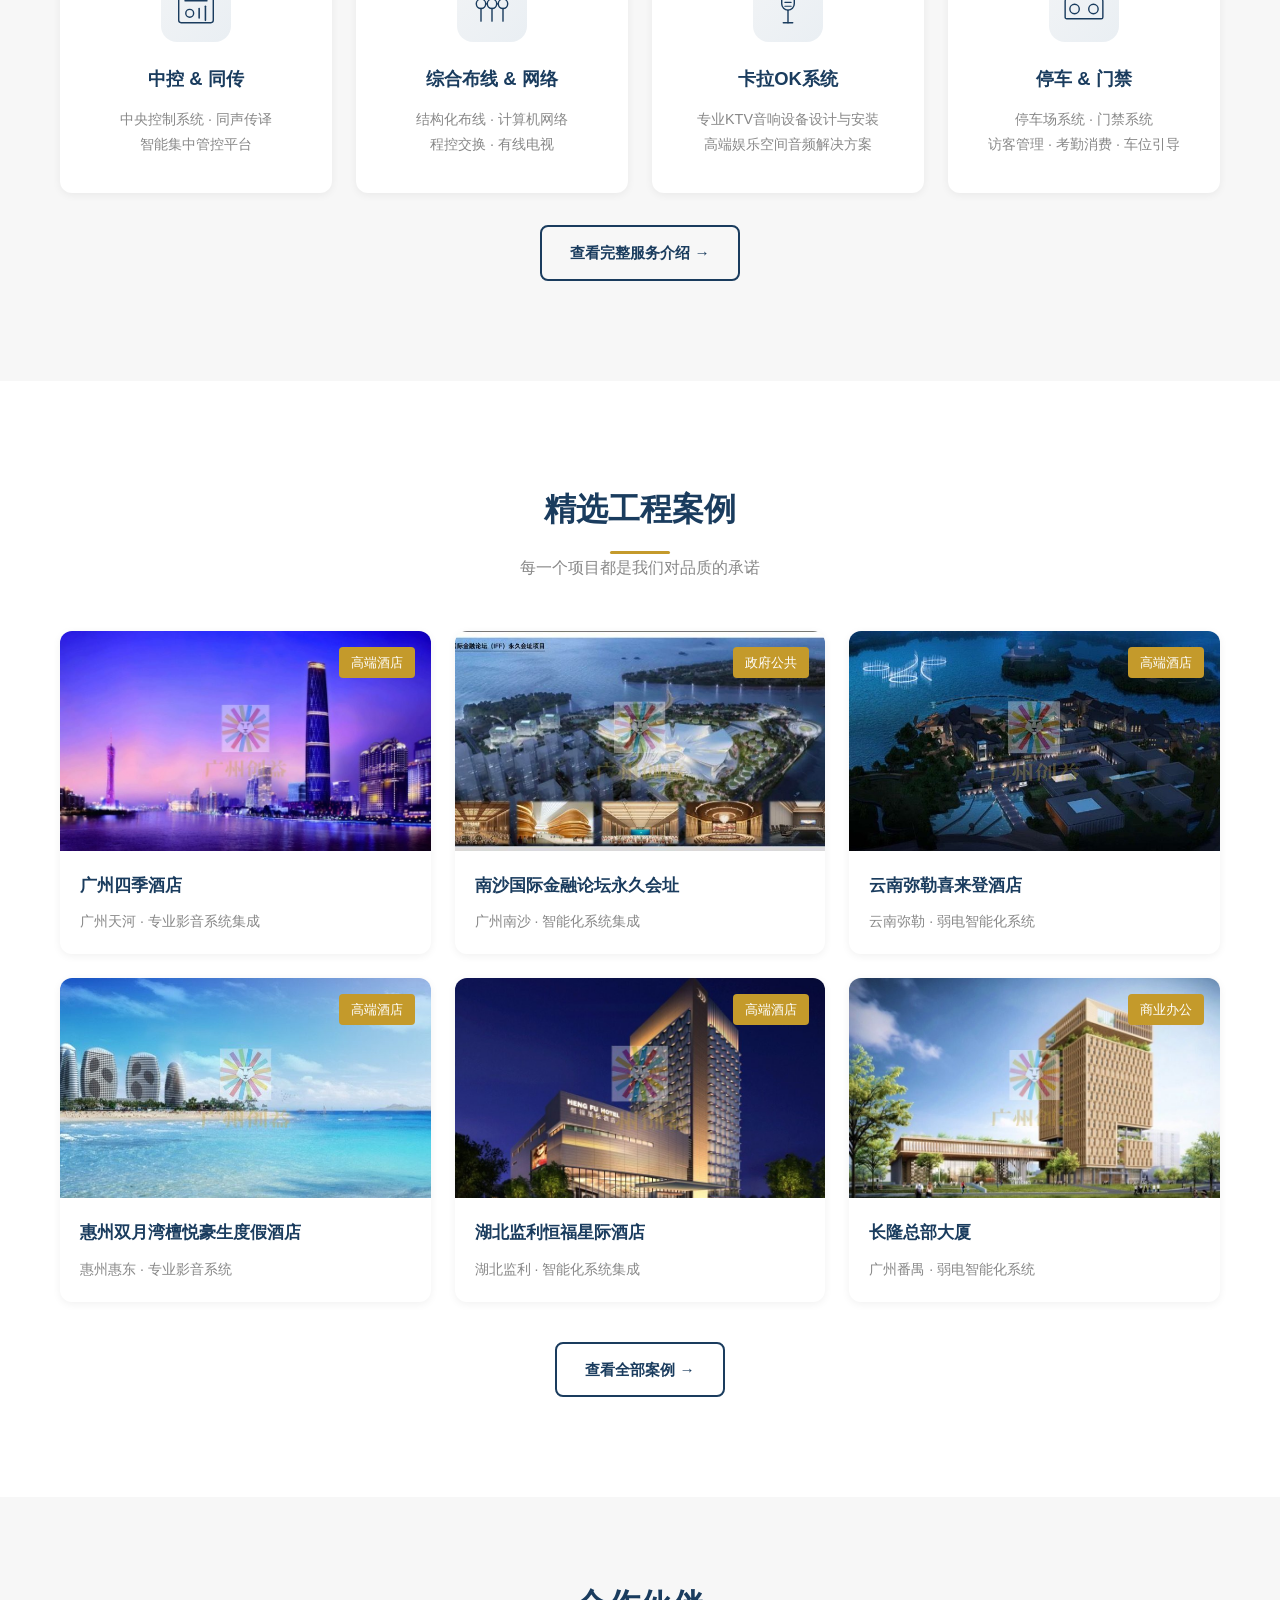
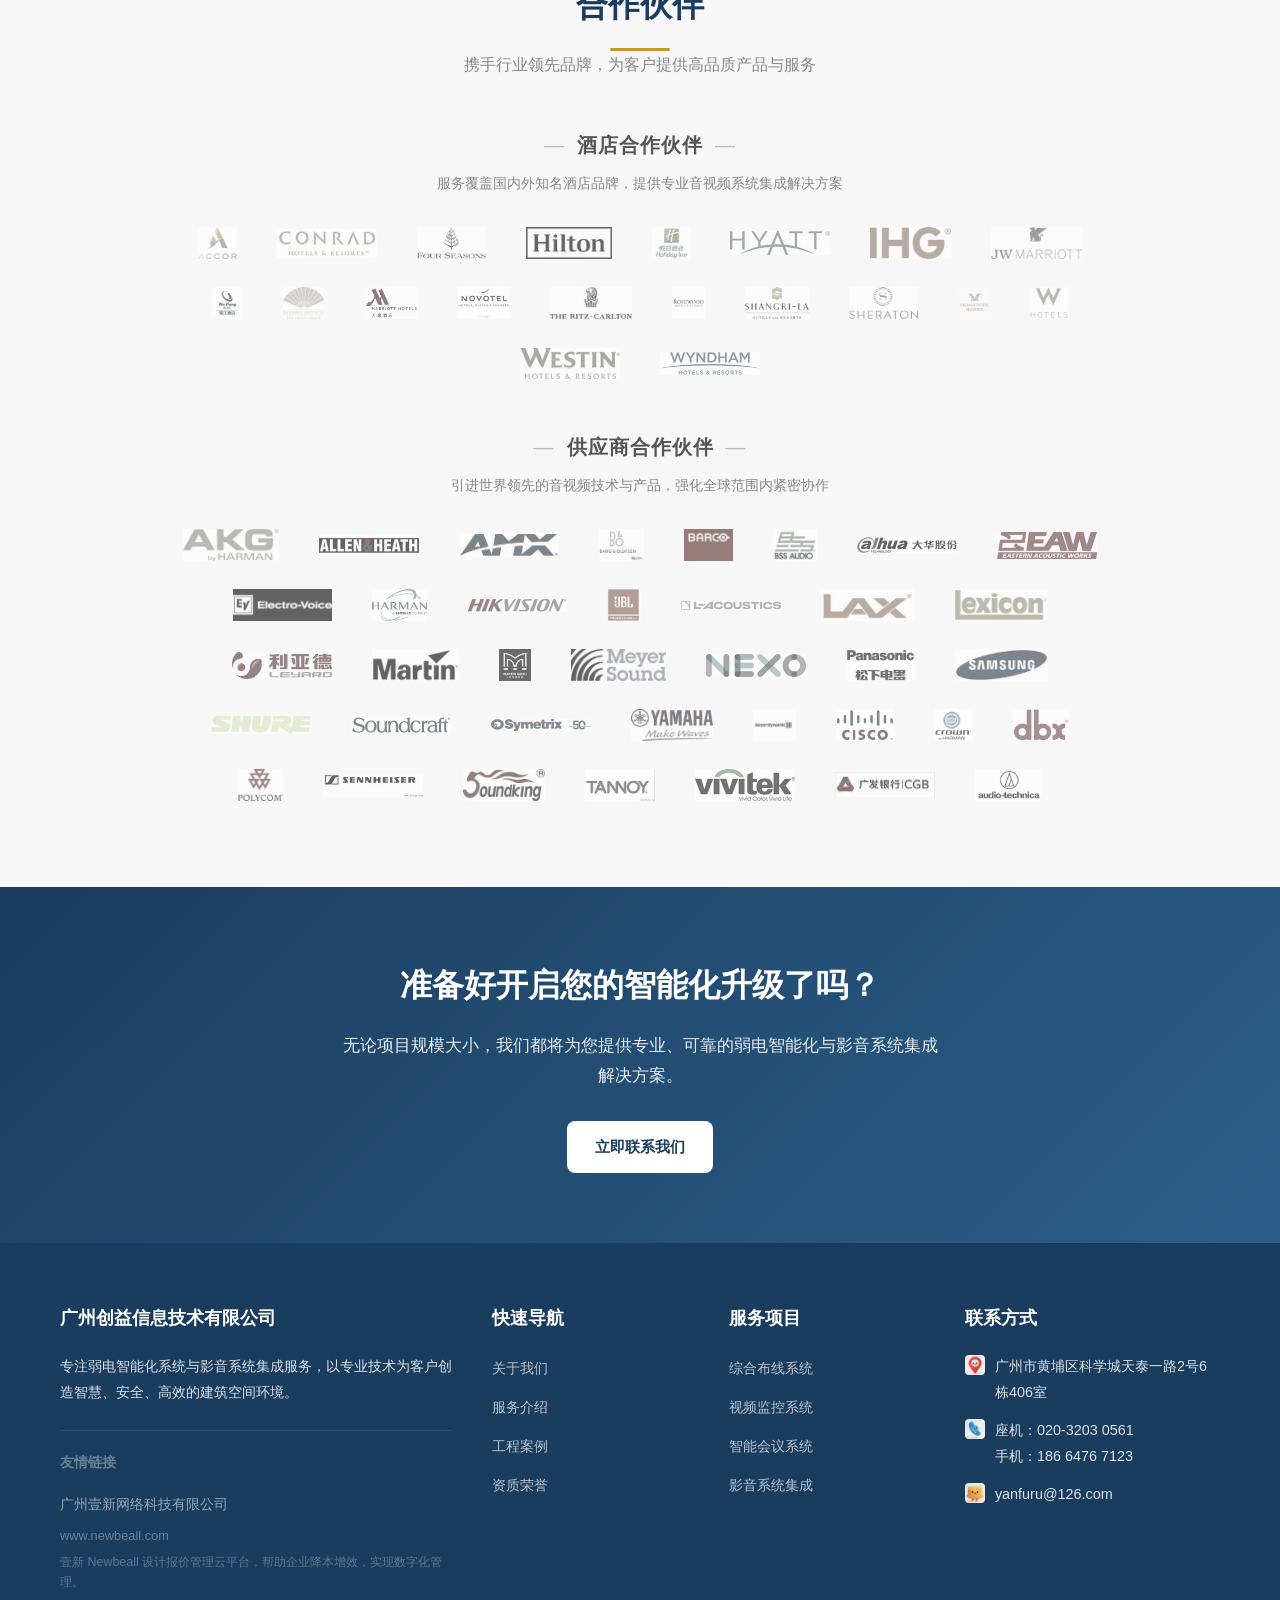
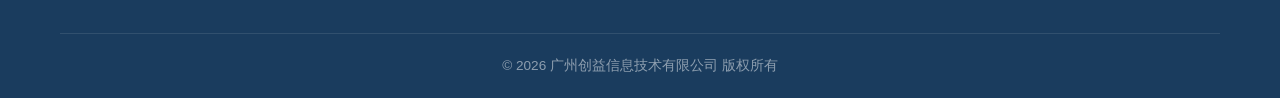
==== commit 46906c7f: "安全加固: .gitignore/robots.txt/sitemap/安全meta/反爬JS/清理.DS_Store" ====
--- a/index.html
+++ b/index.html
@@ -3,6 +3,10 @@
 <head>
   <meta charset="UTF-8">
   <meta name="viewport" content="width=device-width, initial-scale=1.0">
+  <meta http-equiv="X-Frame-Options" content="SAMEORIGIN">
+  <meta name="referrer" content="strict-origin-when-cross-origin">
+  <meta name="robots" content="index, follow, max-image-preview:large">
+  <meta name="format-detection" content="telephone=no">
   <meta name="description" content="广州创益信息技术有限公司 - 专业的弱电智能化系统与影音系统集成服务商，提供安防监控、综合布线、会议系统、公共广播、智能家居等一站式解决方案。">
   <meta name="keywords" content="广州创益信息,弱电智能化,影音系统集成,安防监控,综合布线,会议系统,公共广播,智能家居">
   <title>广州创益信息技术有限公司 - 弱电智能化系统 · 影音系统集成服务商</title>
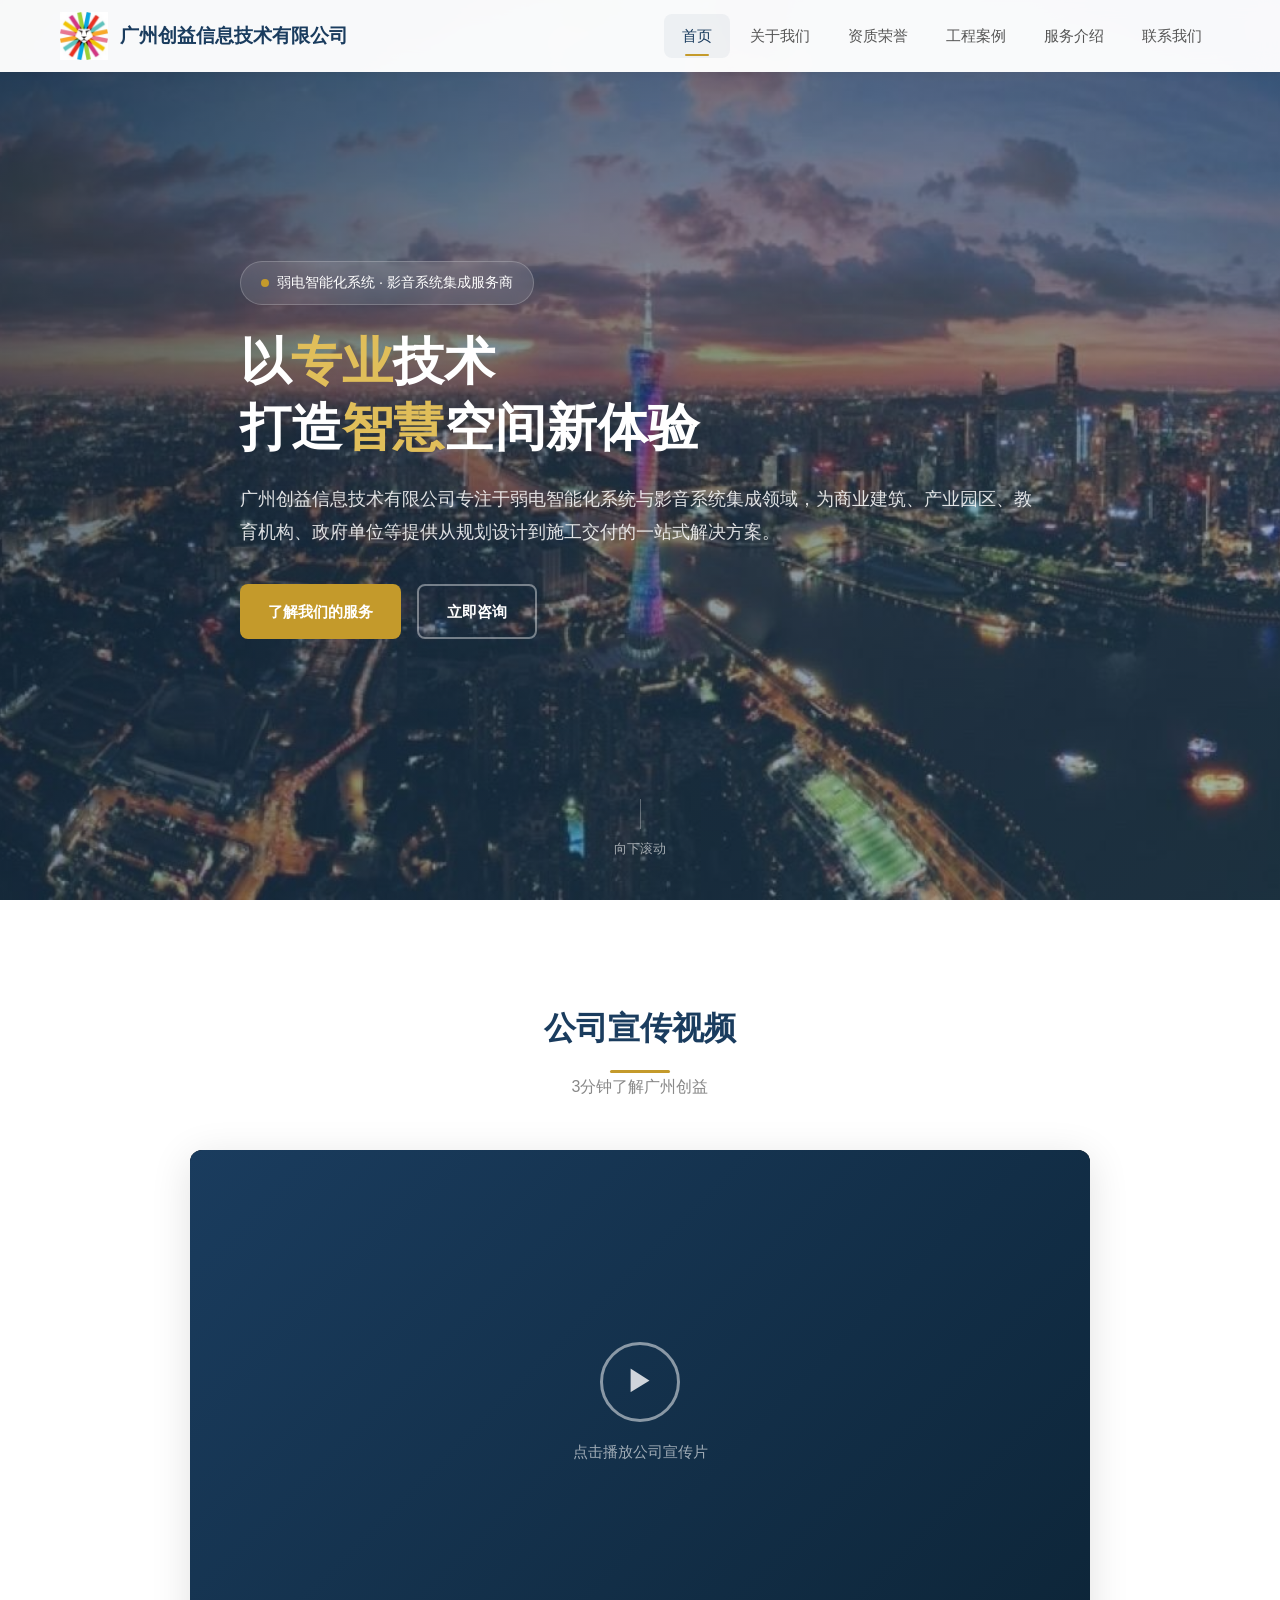
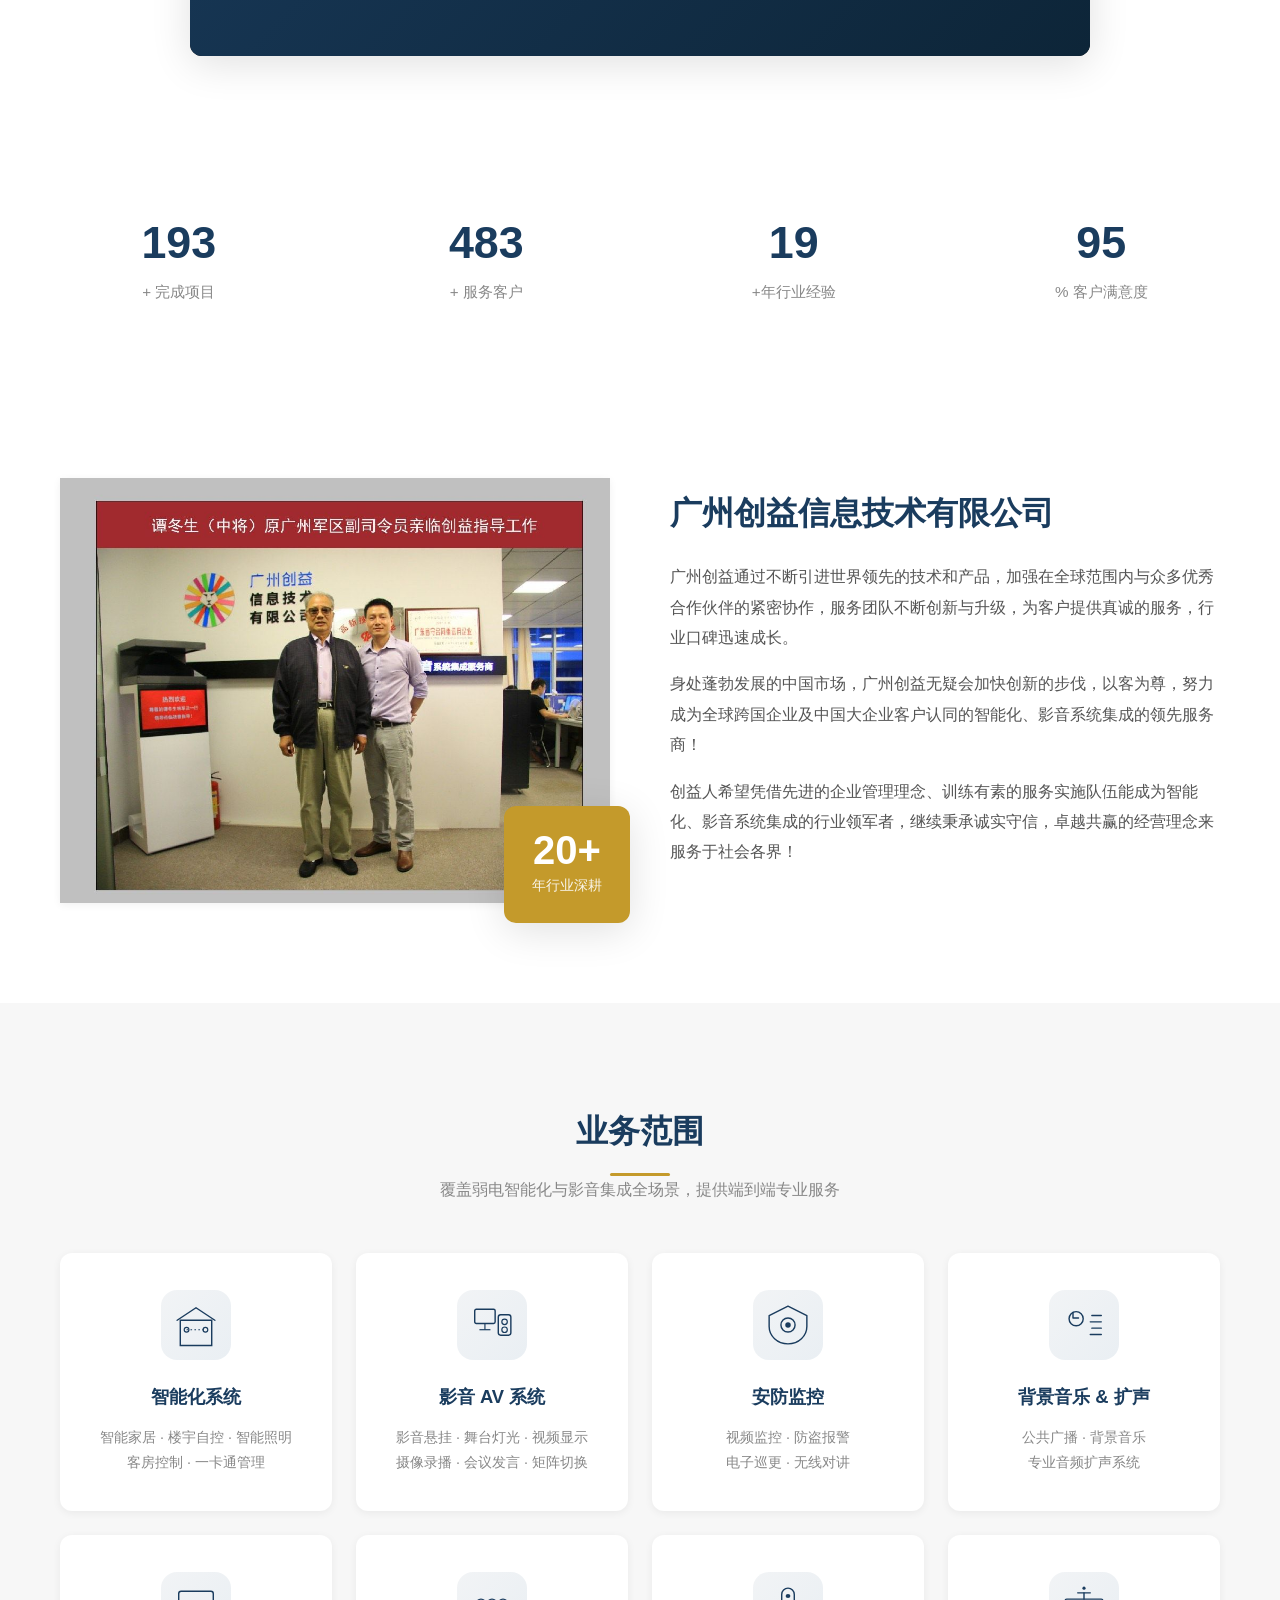
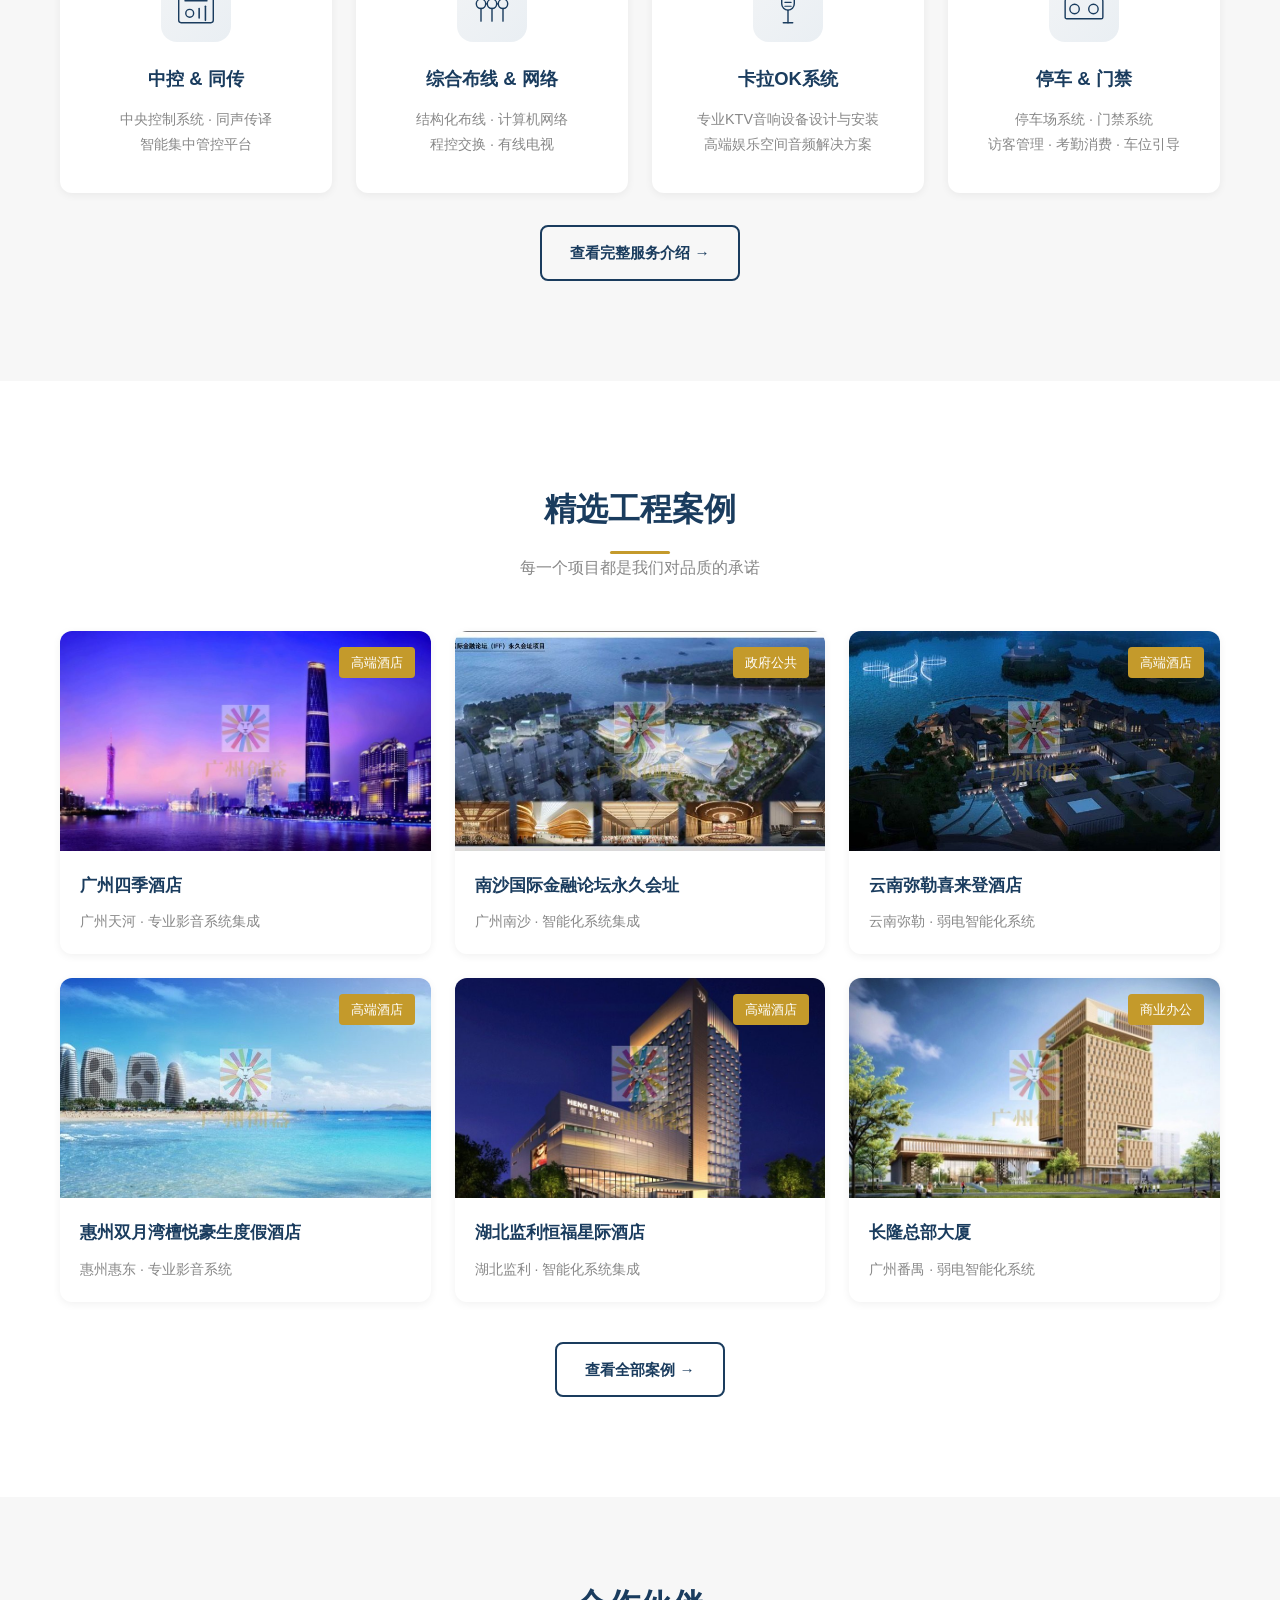
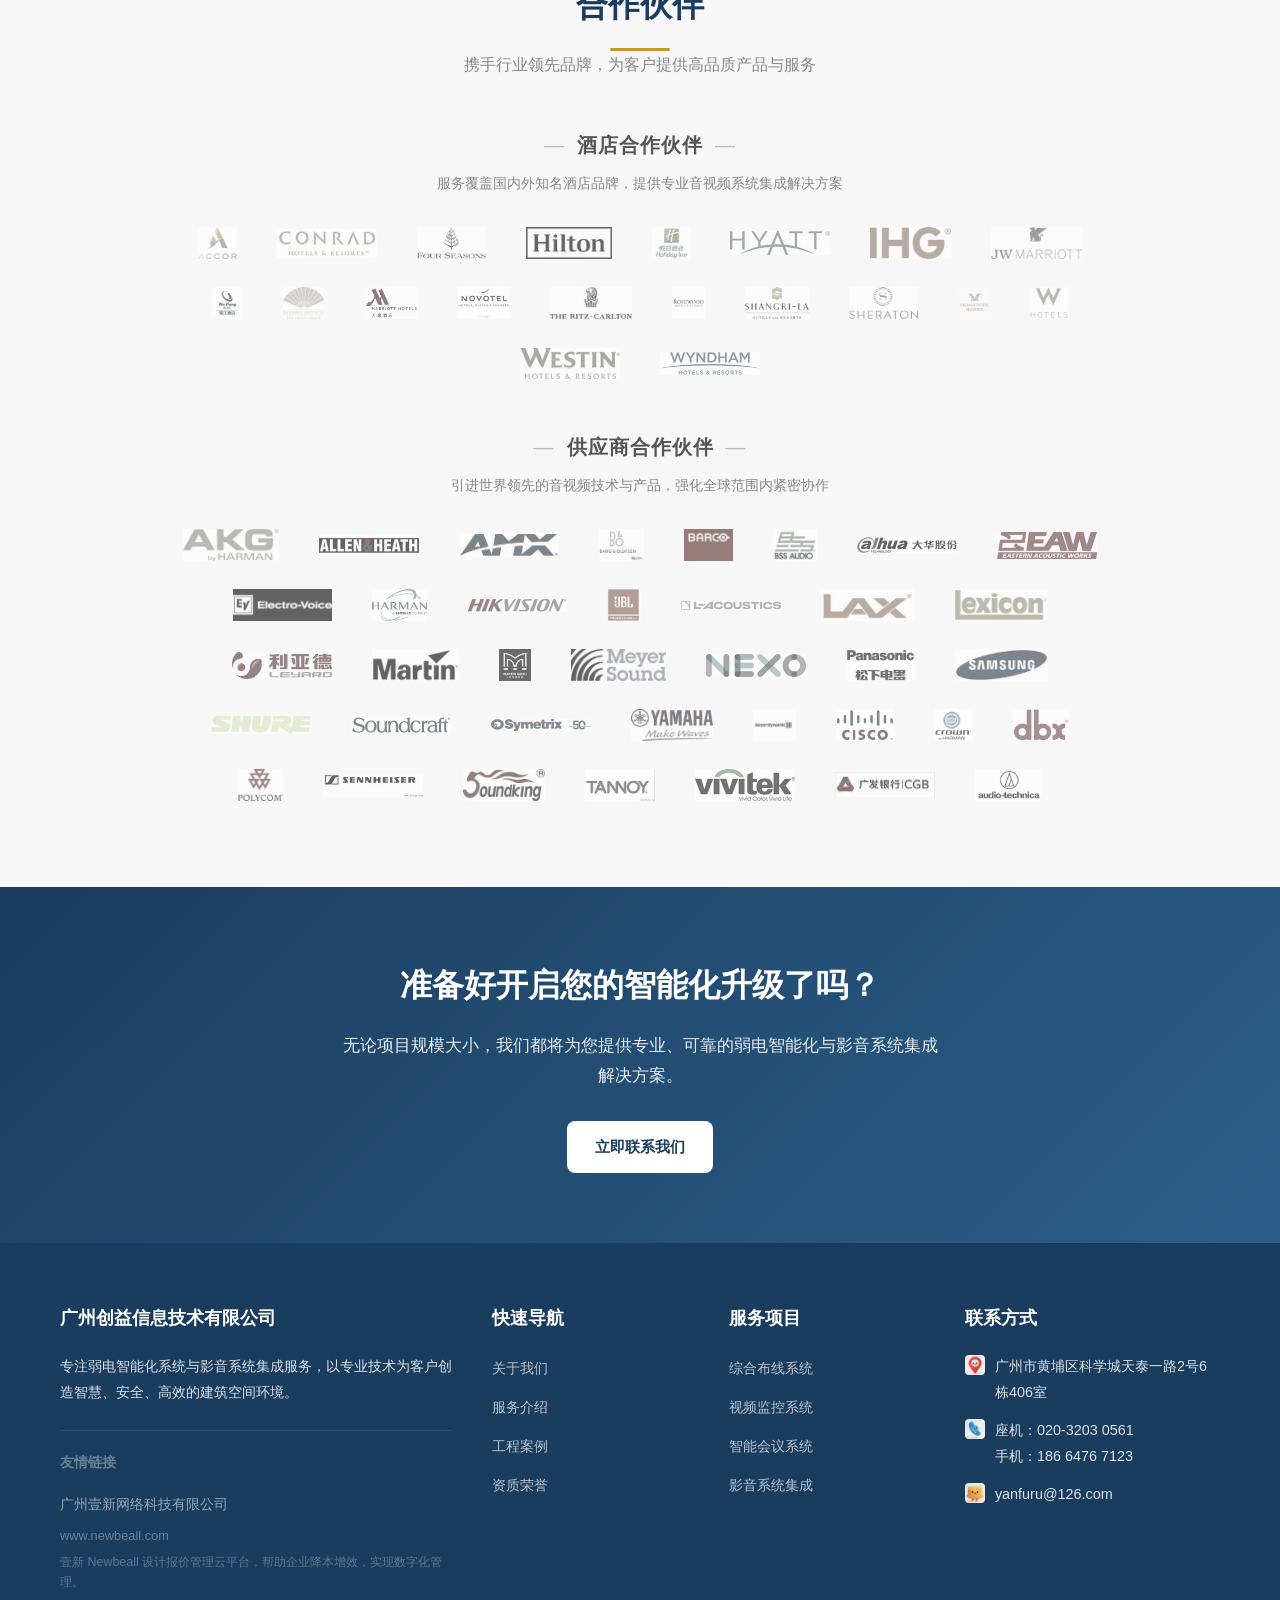
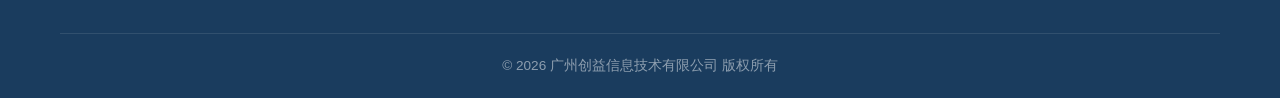
==== commit ffd94e1e: "全文校对：修正错别字、不通顺语句，删除残缺乱码文案" ====
--- a/index.html
+++ b/index.html
@@ -687,13 +687,13 @@
       <div class="about-content fade-in">
         <h2>广州创益信息技术有限公司</h2>
         <p>
-          广州创益通过不断引进世界领先的技术和产品，加强在全球范围内与众多优秀合作伙伴的紧密协作，服务团队不断创新与升级，提供真诚的服务予客户，行业口碑迅速成长。
+          广州创益通过不断引进世界领先的技术和产品，加强在全球范围内与众多优秀合作伙伴的紧密协作，服务团队不断创新与升级，为客户提供真诚的服务，行业口碑迅速成长。
         </p>
         <p>
-          身处蓬勃发展的中国市场，广州创益无疑会在未来加快发展创新的步伐，以客为尊，努力成为全球跨国企业及中国大企业客户认同的智能化、影音系统集成服务的领先服务商！
+          身处蓬勃发展的中国市场，广州创益无疑会加快创新的步伐，以客为尊，努力成为全球跨国企业及中国大企业客户认同的智能化、影音系统集成的领先服务商！
         </p>
         <p>
-          创益人希望凭借先进的企业管理理念、专业有素的服务实施队伍能成为智能化、影音系统集成的行业领头军，继续秉承诚实守信，卓越共赢的经营理念来服务于社会各界！
+          创益人希望凭借先进的企业管理理念、训练有素的服务实施队伍能成为智能化、影音系统集成的行业领军者，继续秉承诚实守信，卓越共赢的经营理念来服务于社会各界！
         </p>
       </div>
     </div>
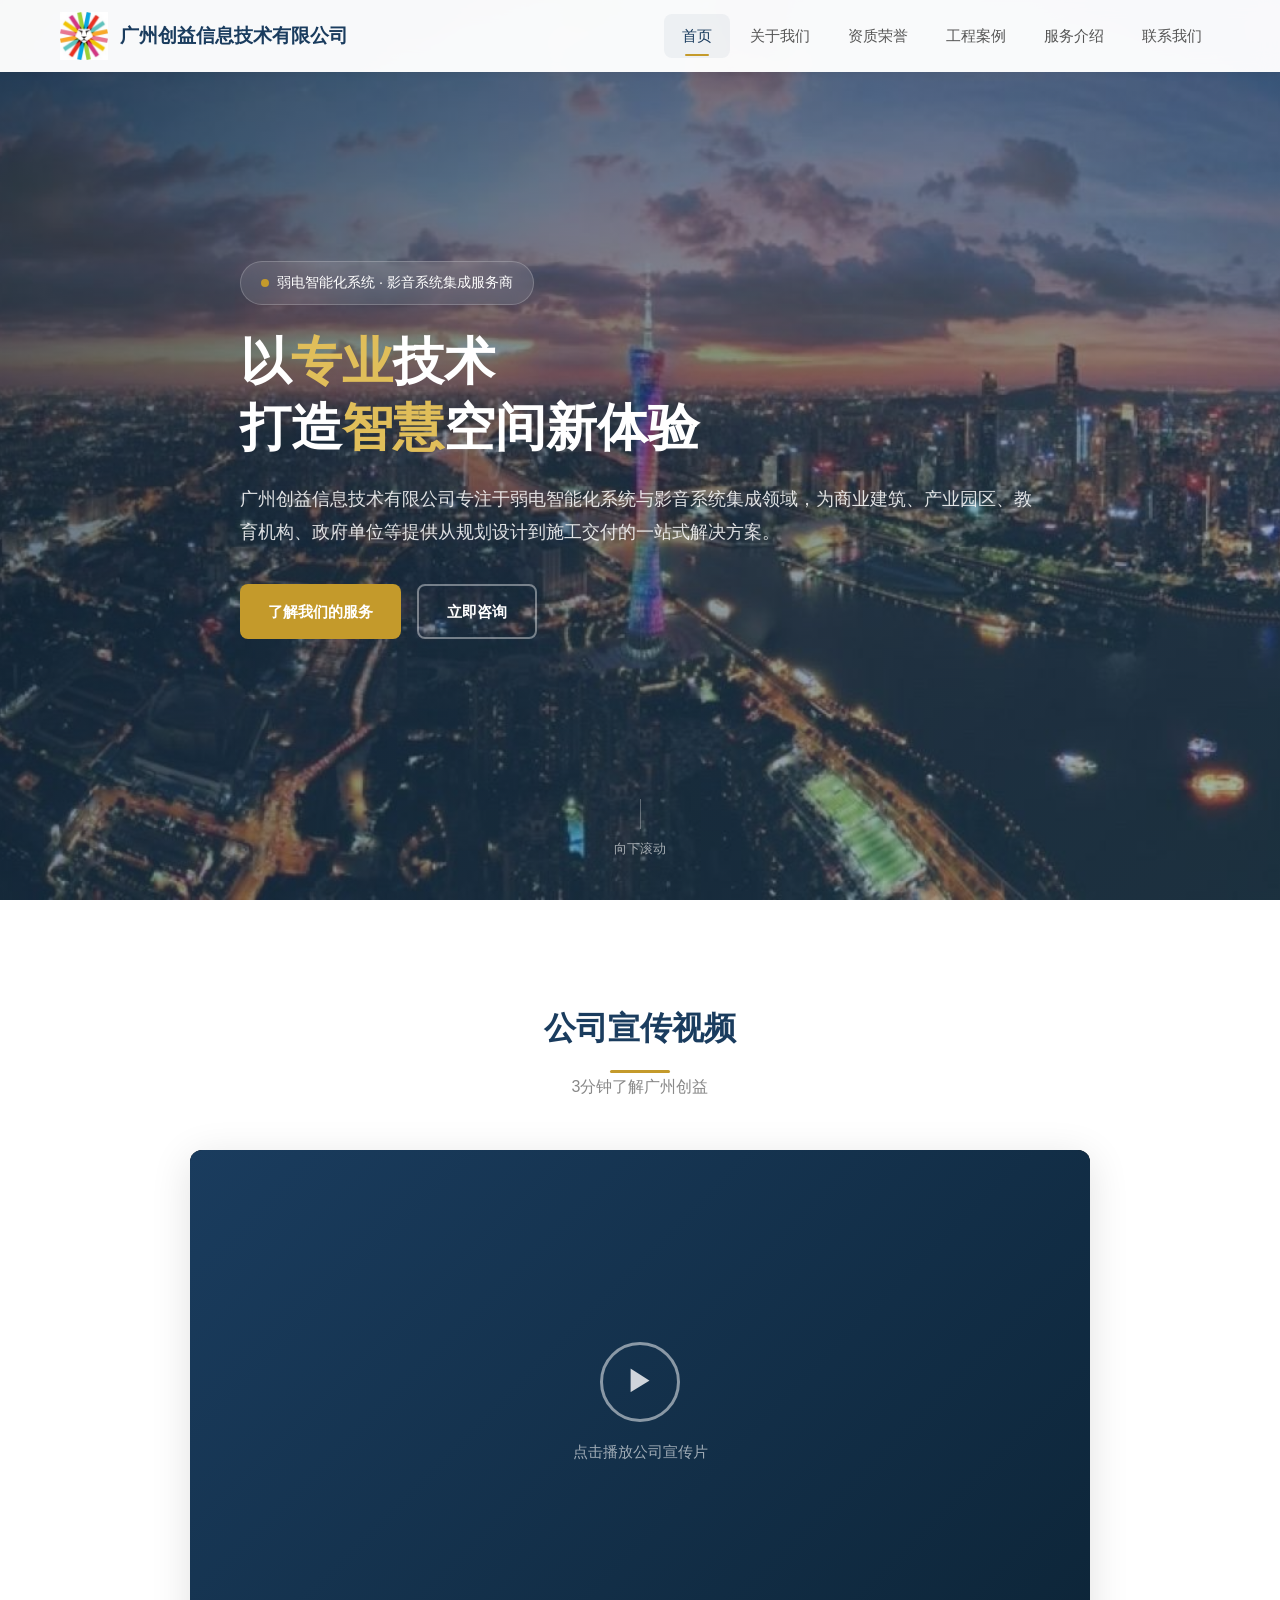
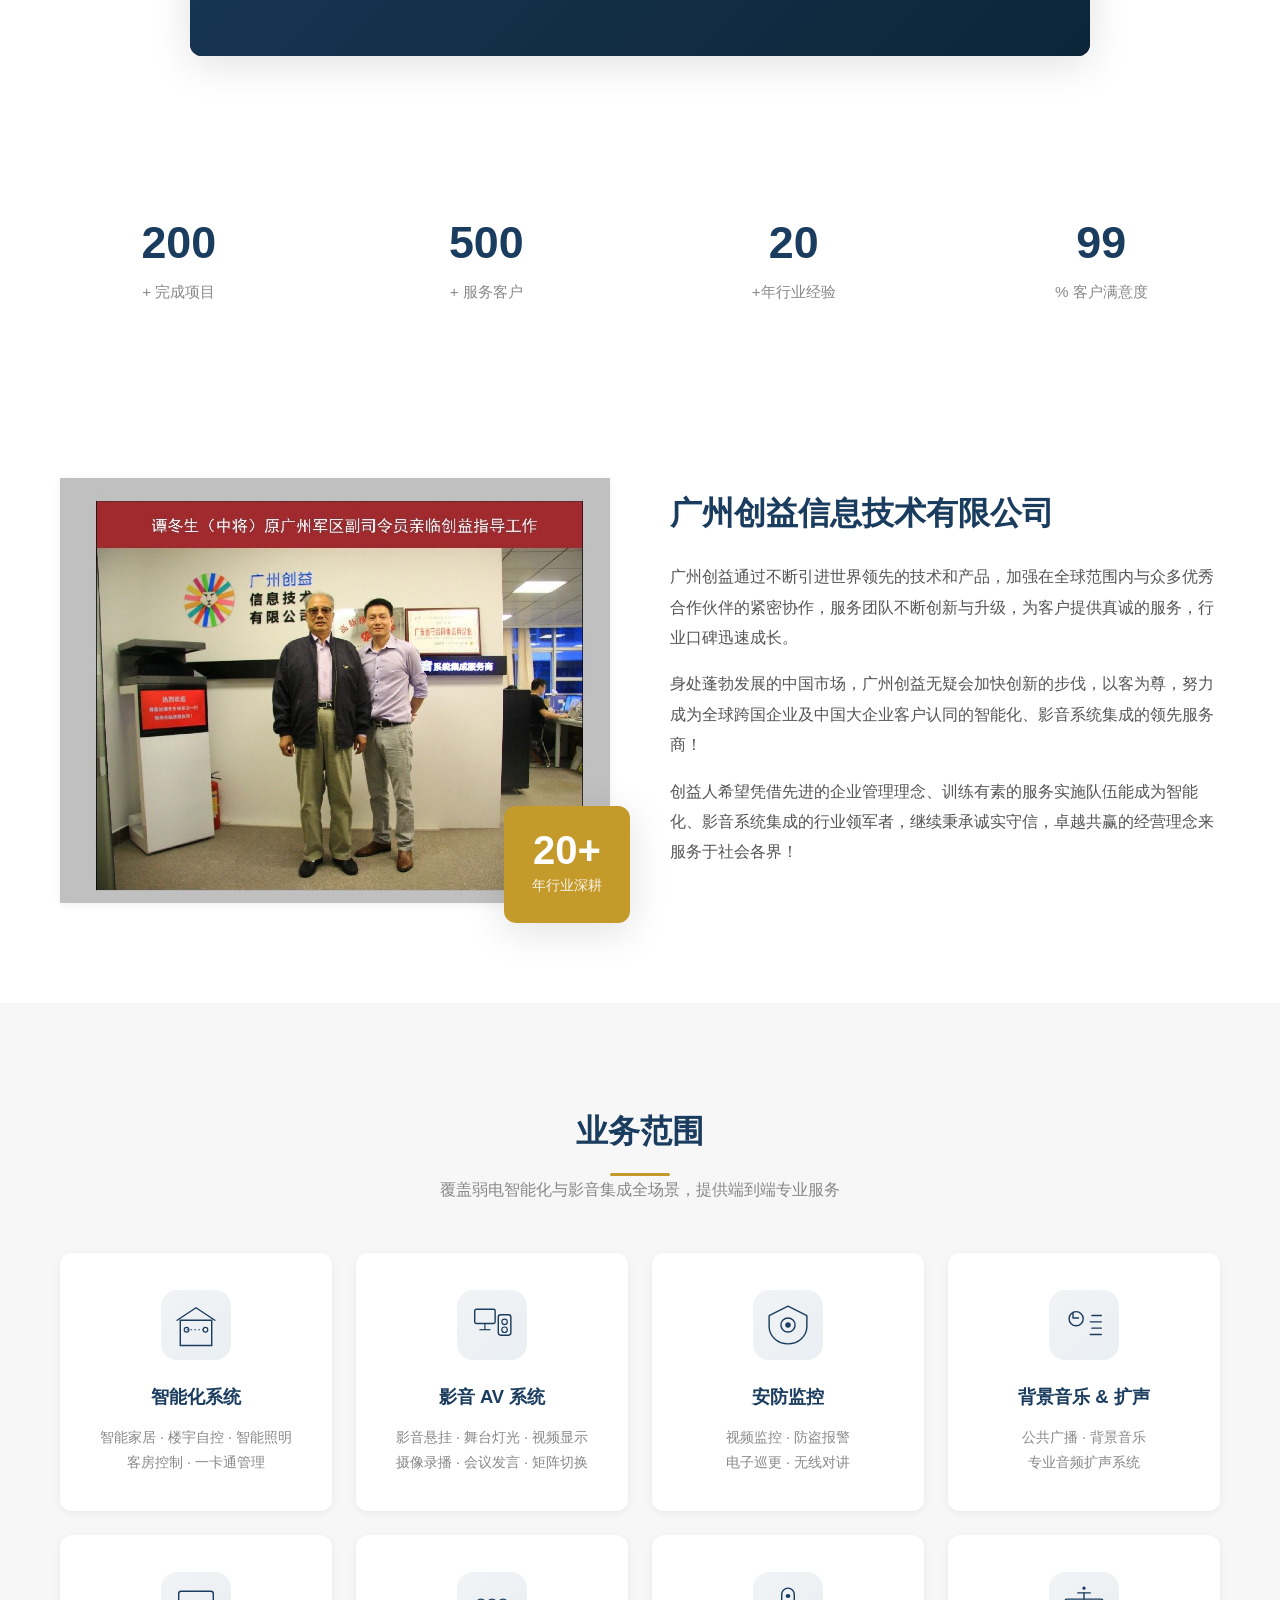
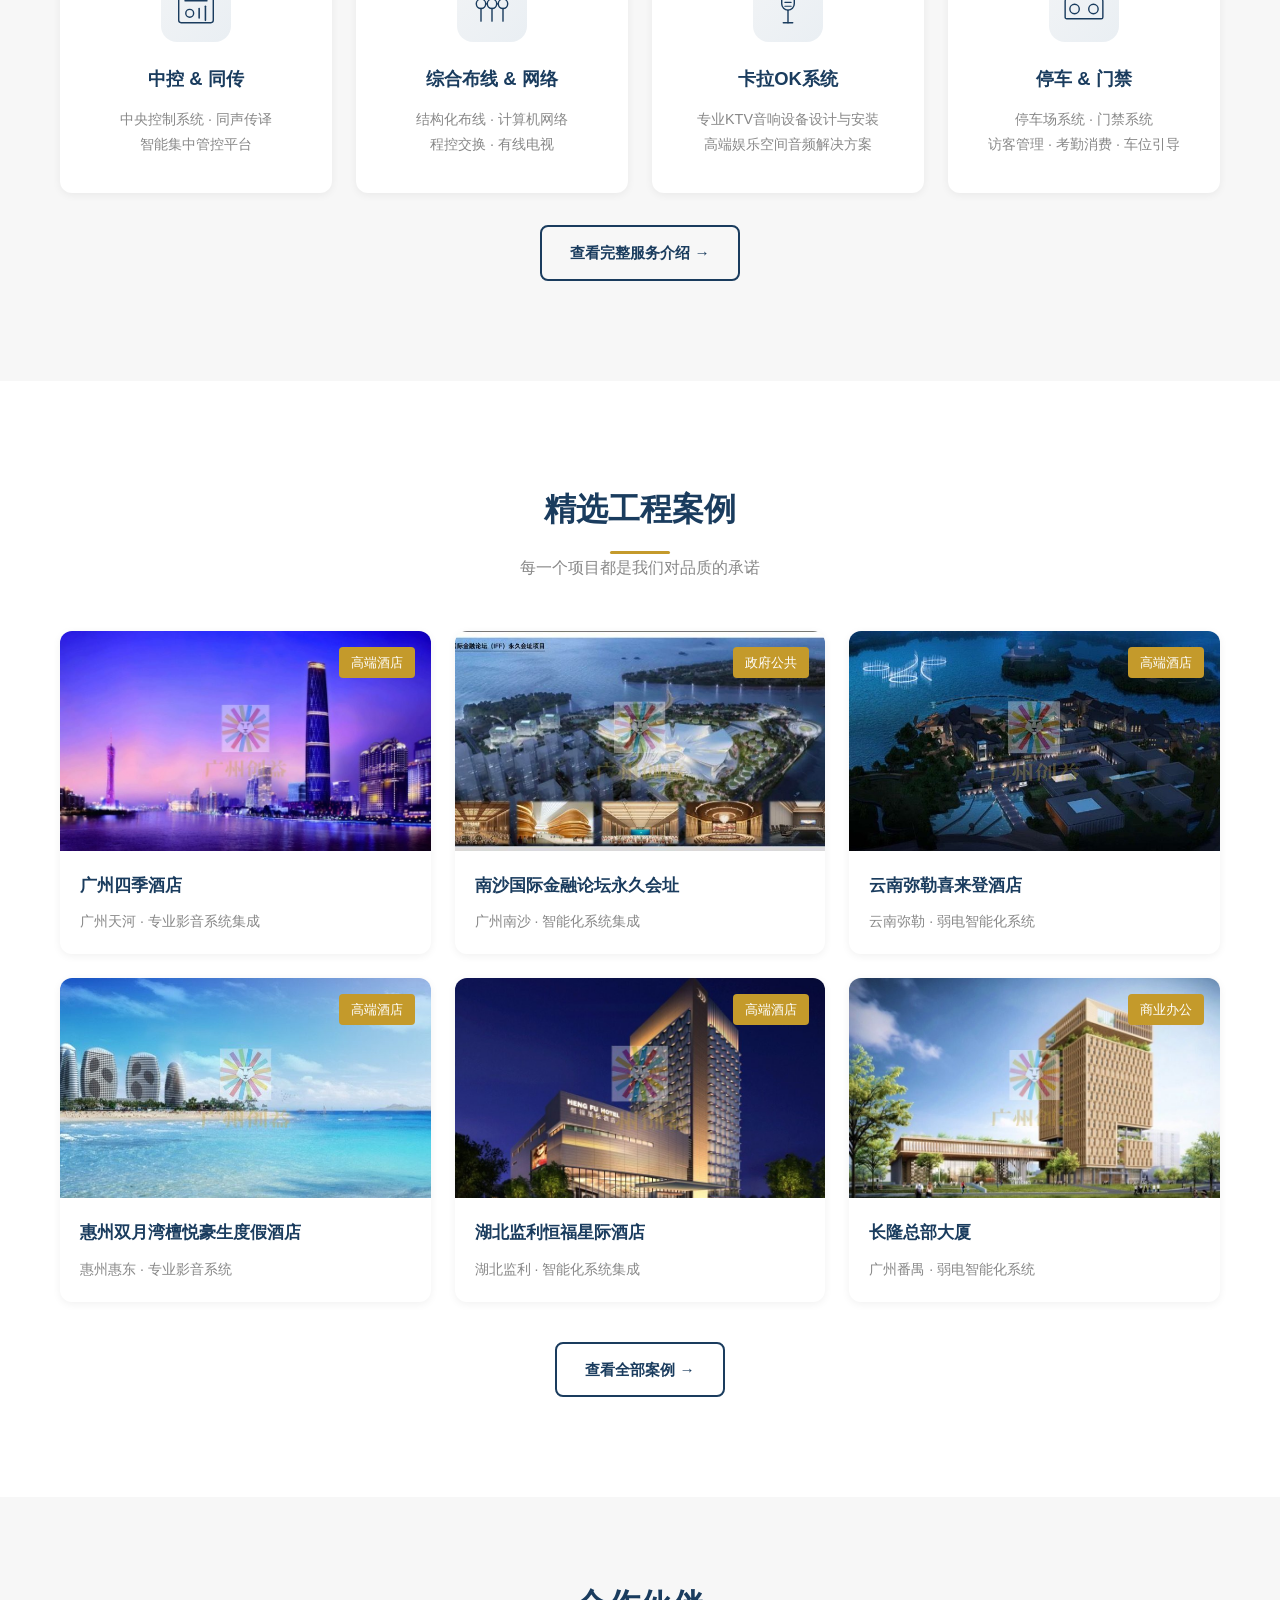
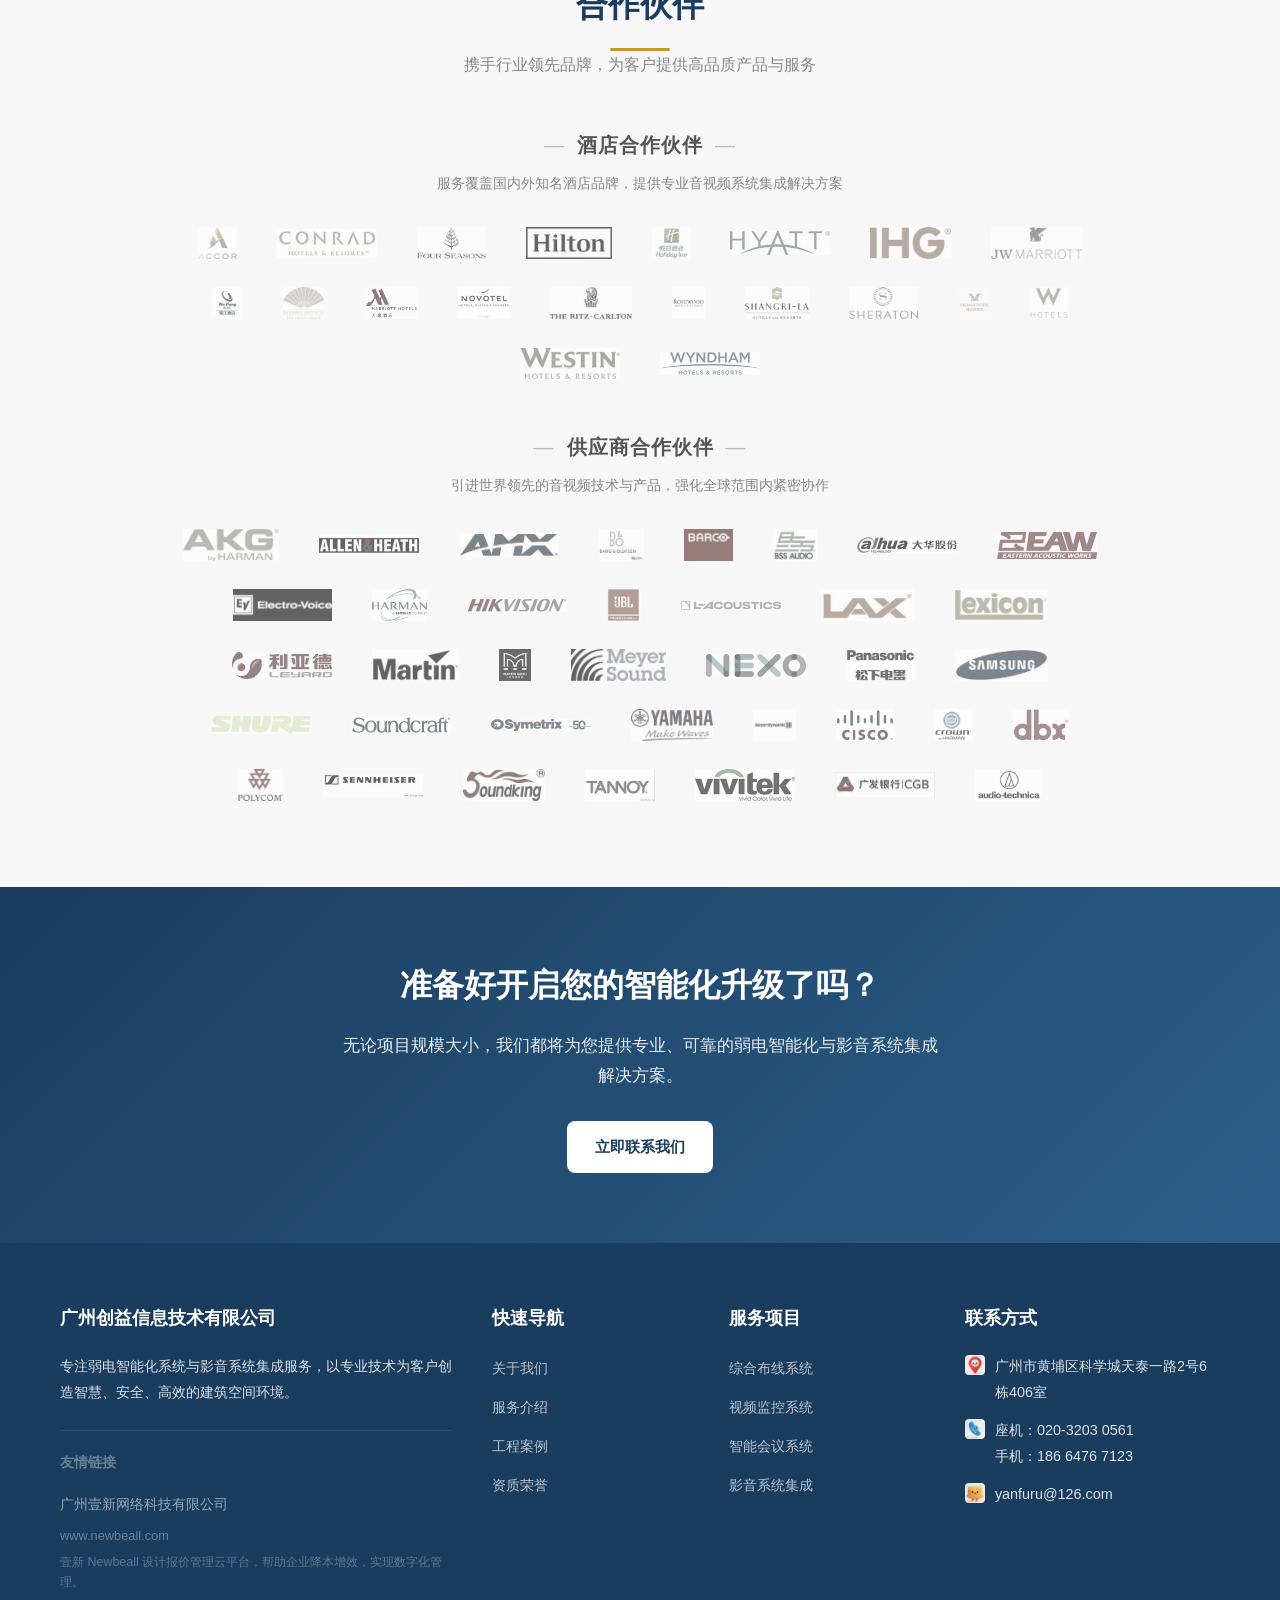
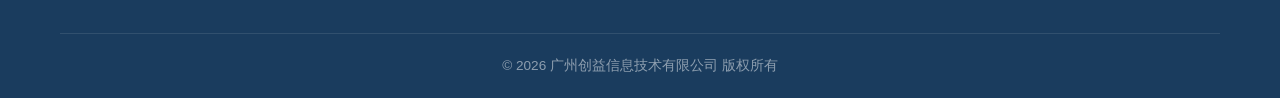
==== commit c38a0791: "首页四组数据改为静态显示，移除动态计数动画" ====
--- a/index.html
+++ b/index.html
@@ -656,19 +656,19 @@
 <!-- Stats -->
 <section class="container stats fade-in">
   <div class="stat-item">
-    <div class="stat-number" data-count="200">0</div>
+    <div class="stat-number">200</div>
     <div class="stat-label">+ 完成项目</div>
   </div>
   <div class="stat-item">
-    <div class="stat-number" data-count="500">0</div>
+    <div class="stat-number">500</div>
     <div class="stat-label">+ 服务客户</div>
   </div>
   <div class="stat-item">
-    <div class="stat-number" data-count="20">0</div>
+    <div class="stat-number">20</div>
     <div class="stat-label">+年行业经验</div>
   </div>
   <div class="stat-item">
-    <div class="stat-number" data-count="99">0</div>
+    <div class="stat-number">99</div>
     <div class="stat-label">% 客户满意度</div>
   </div>
 </section>
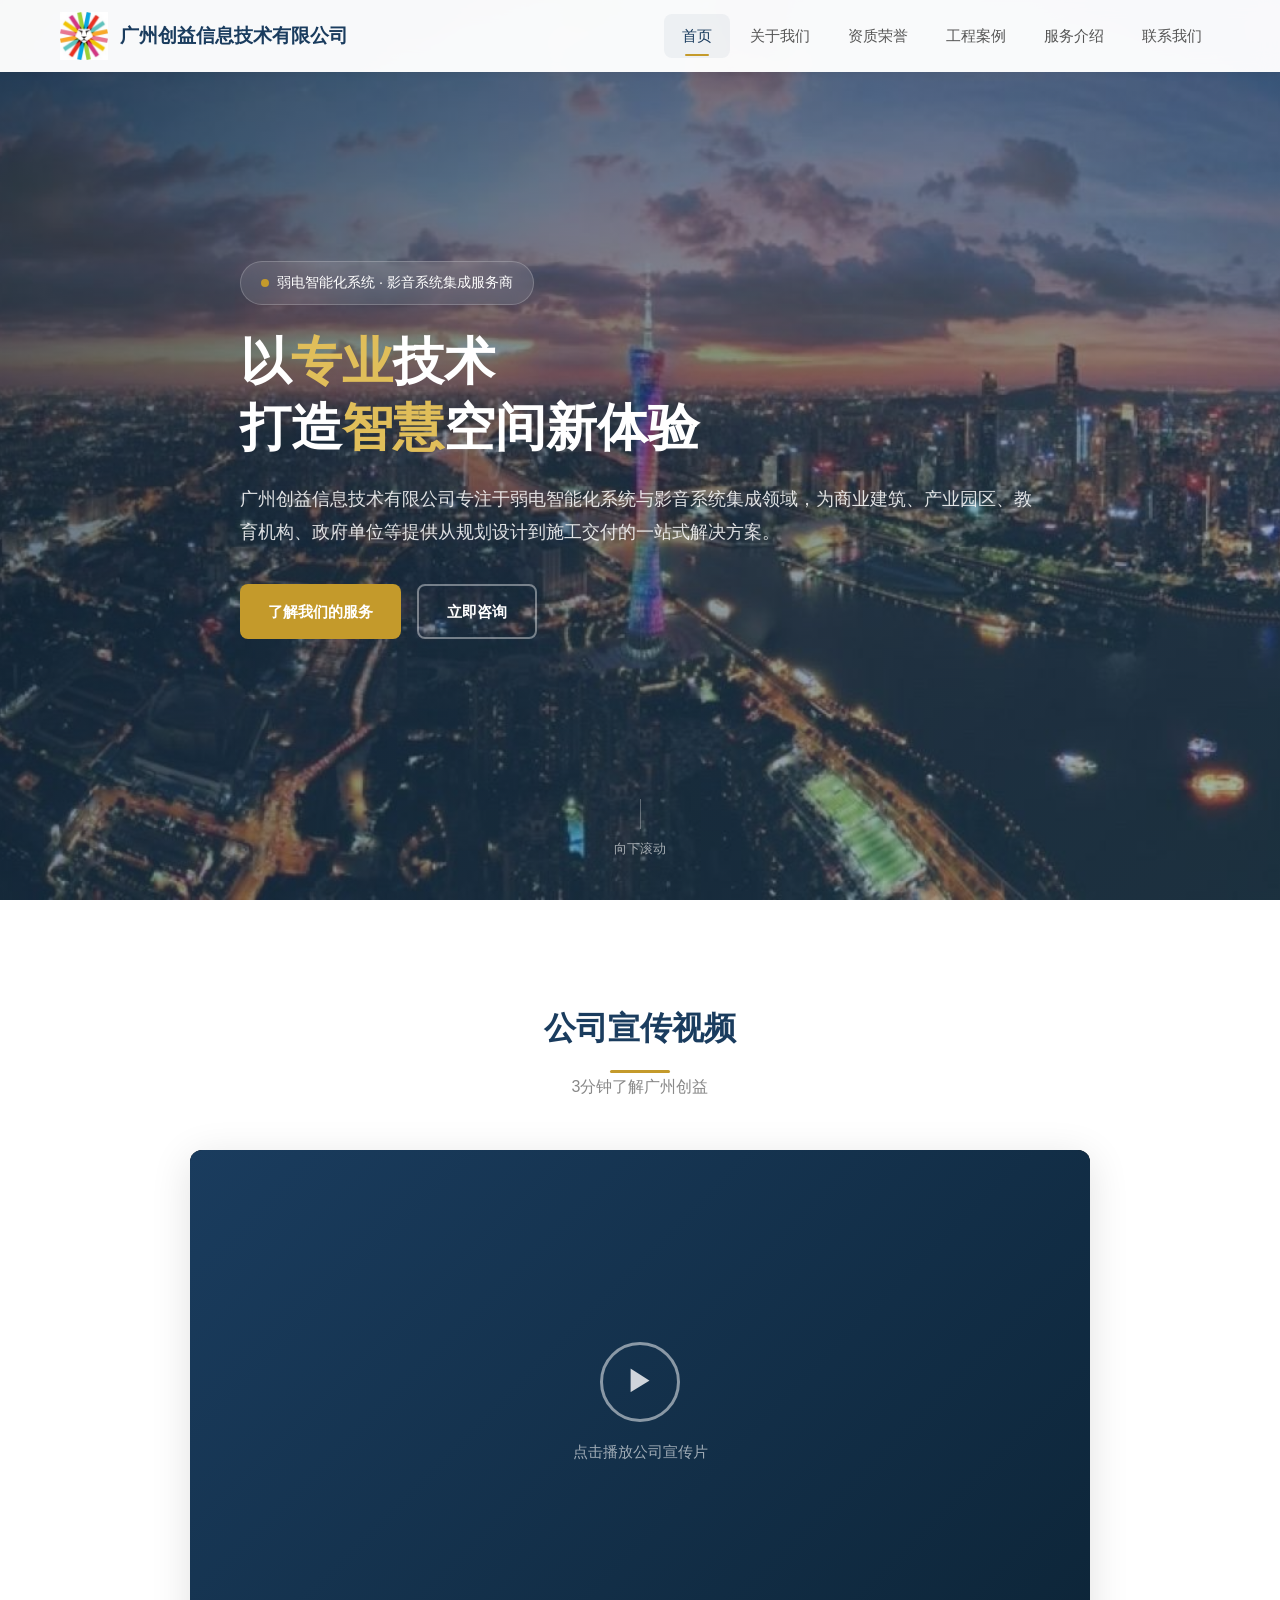
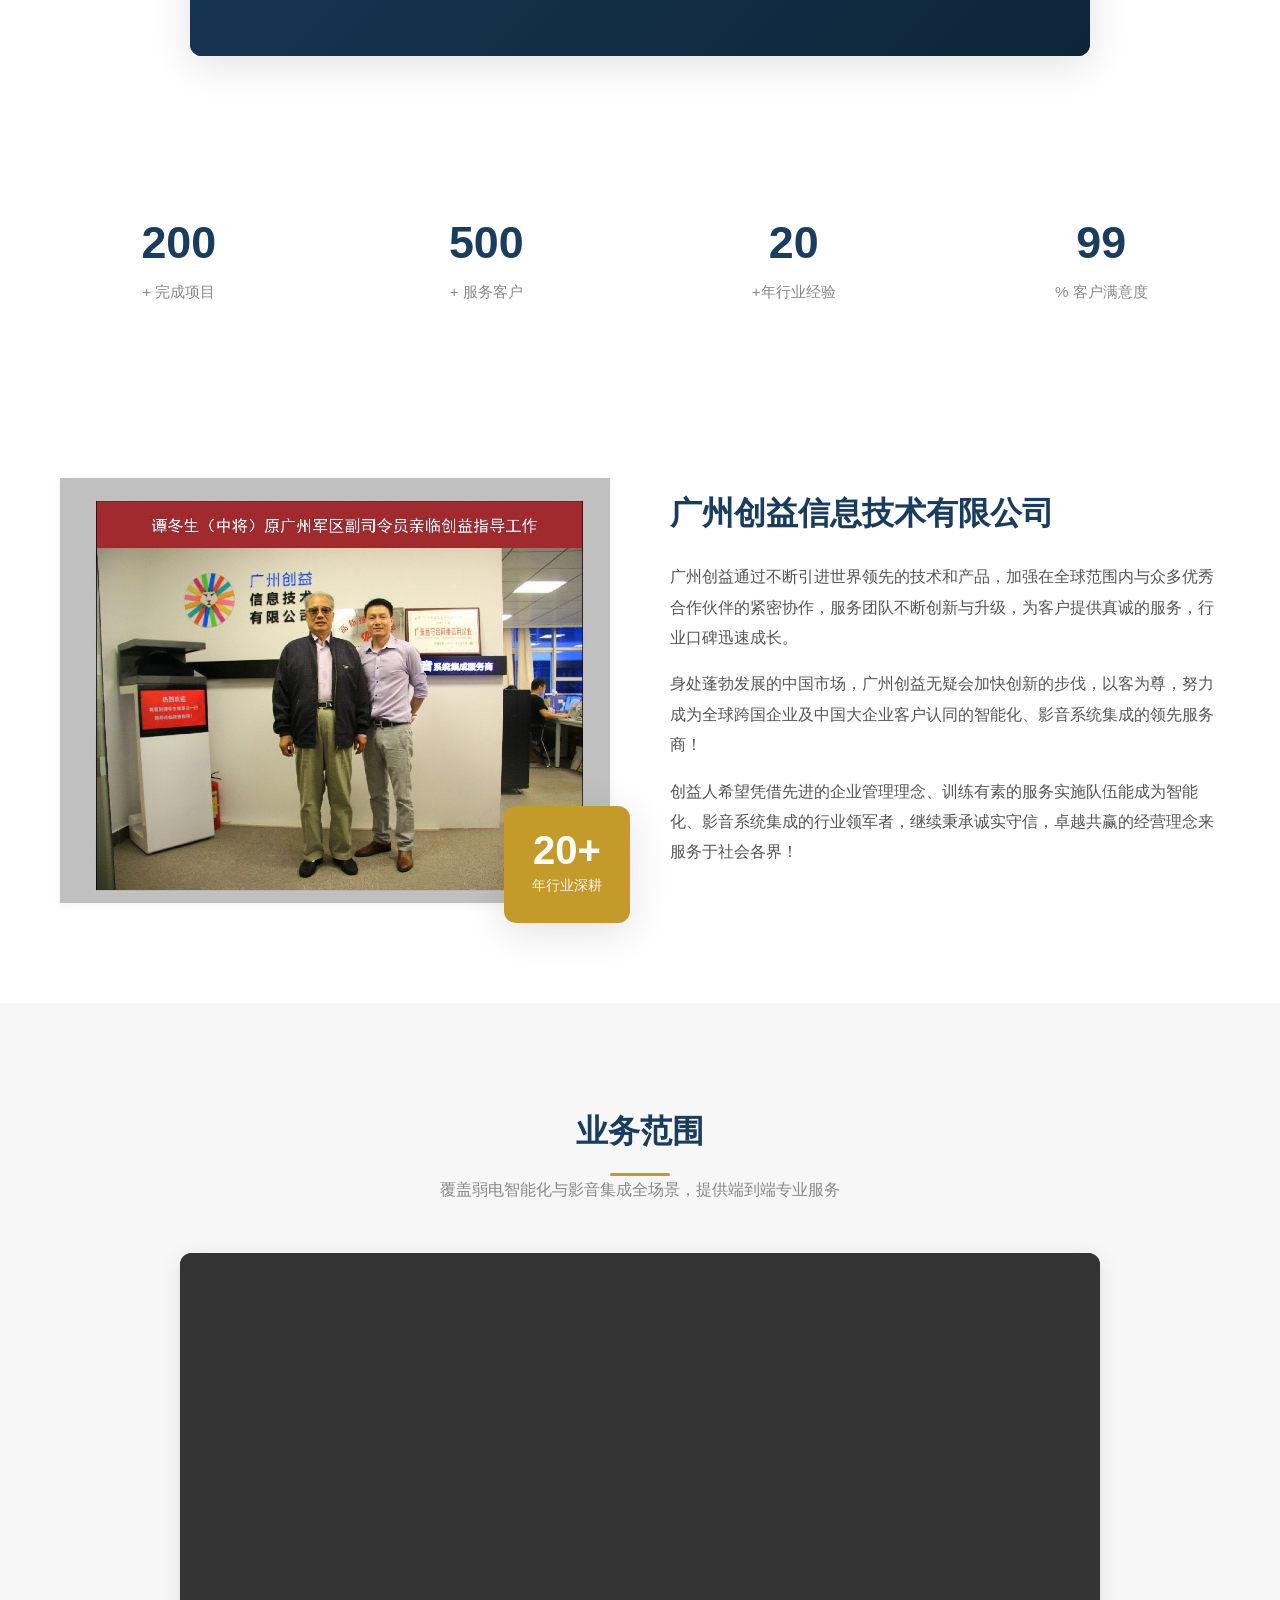
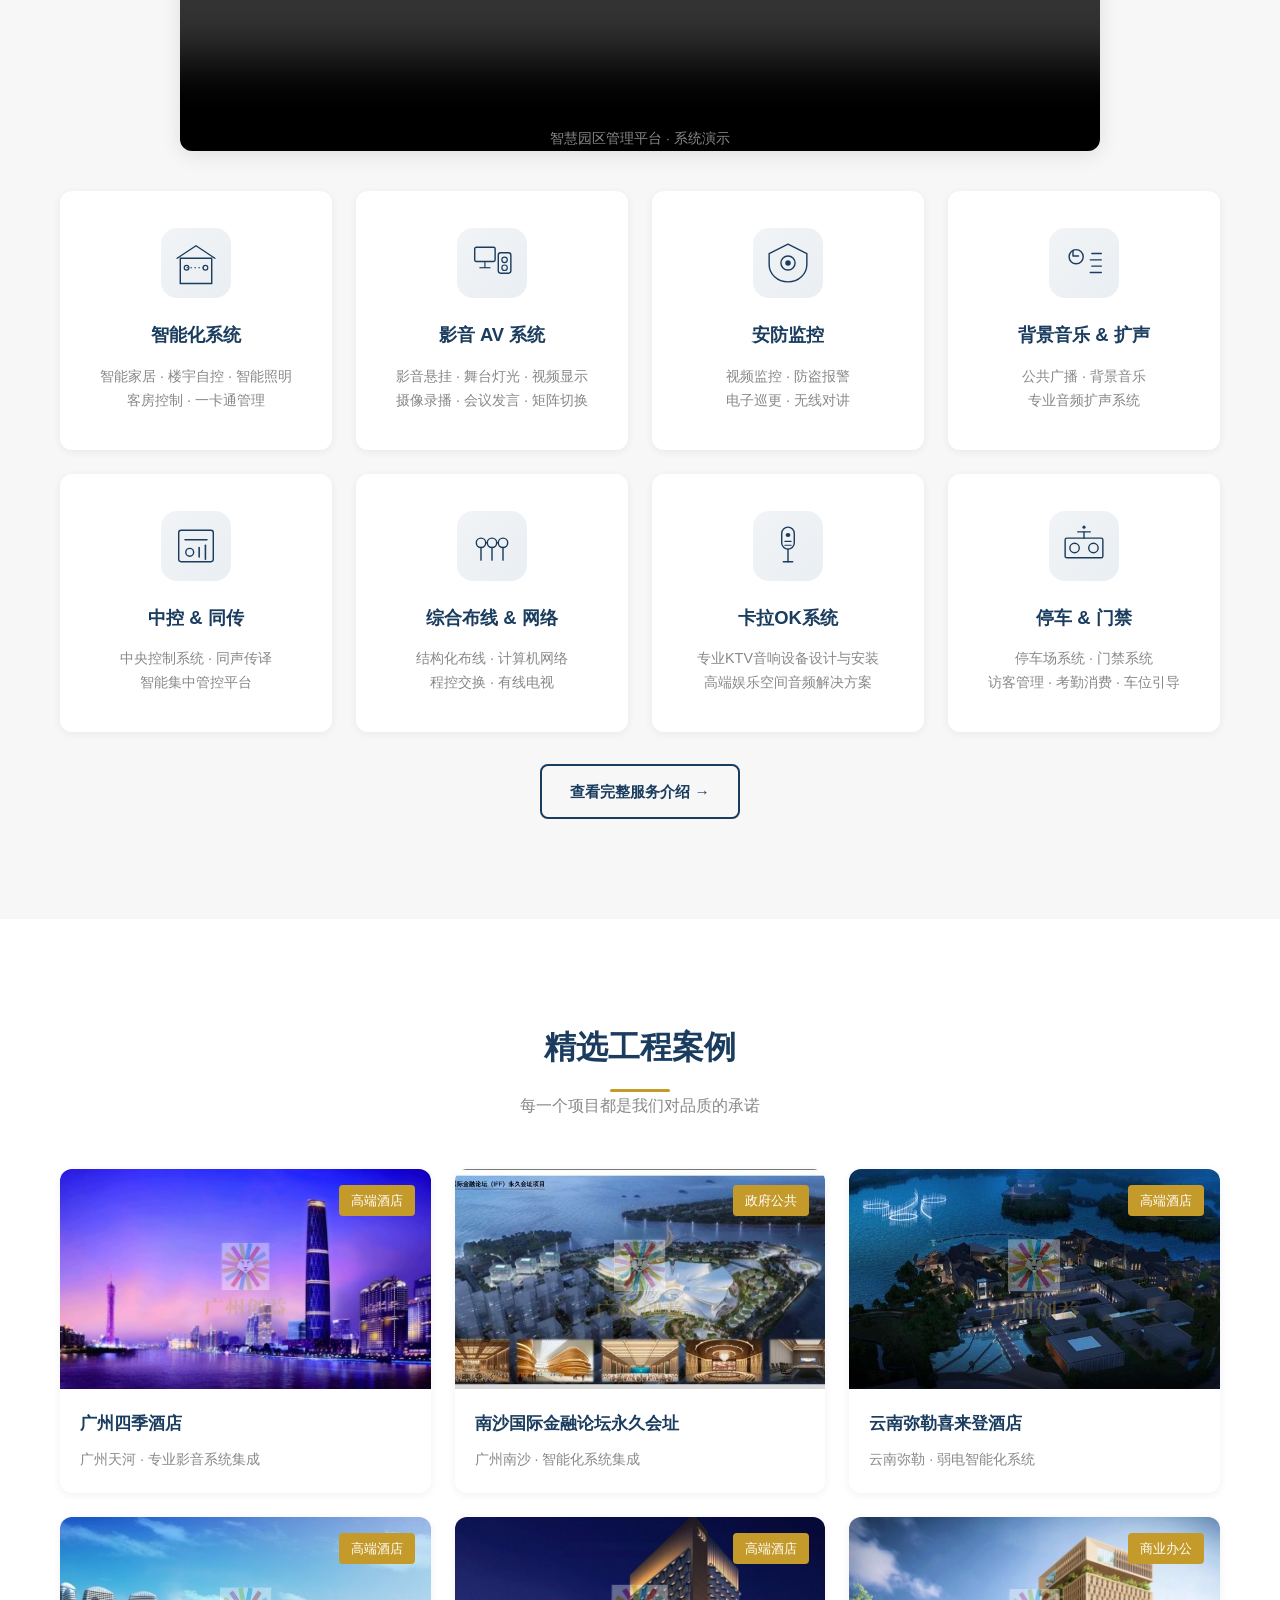
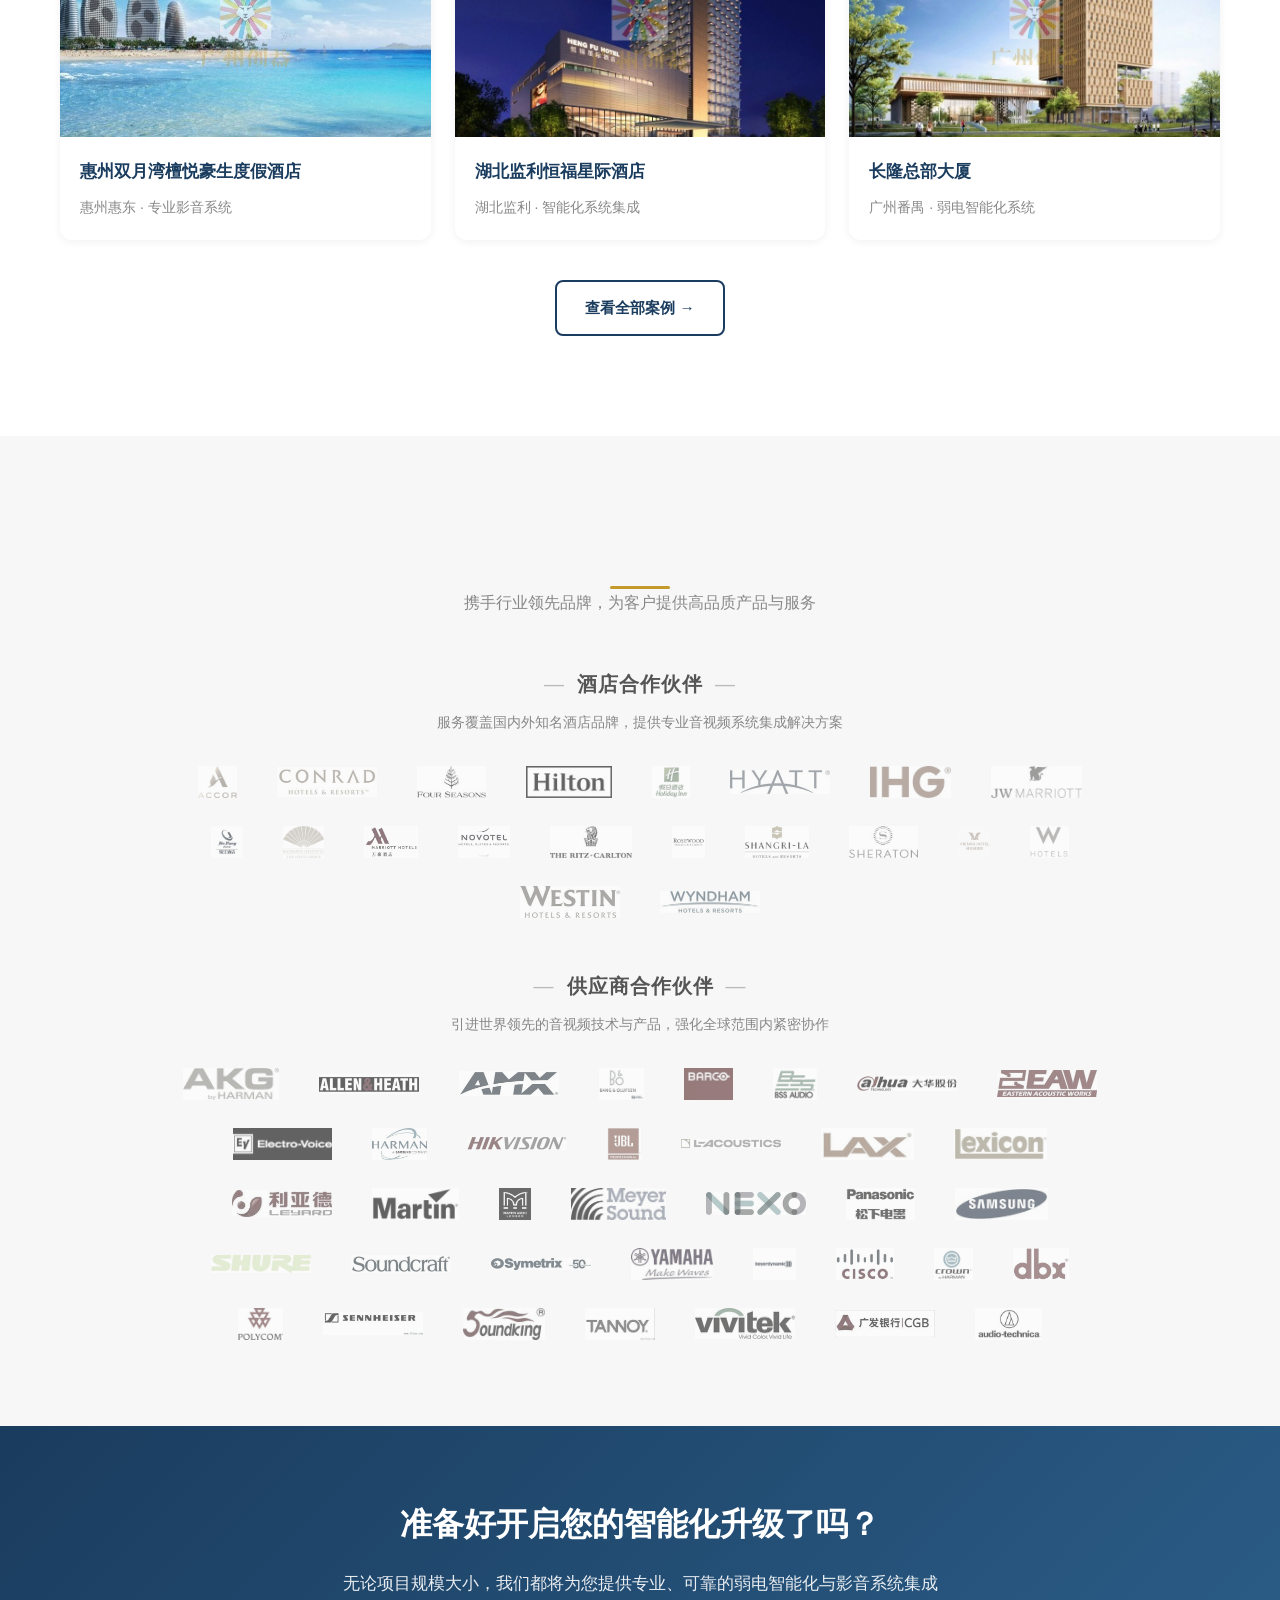
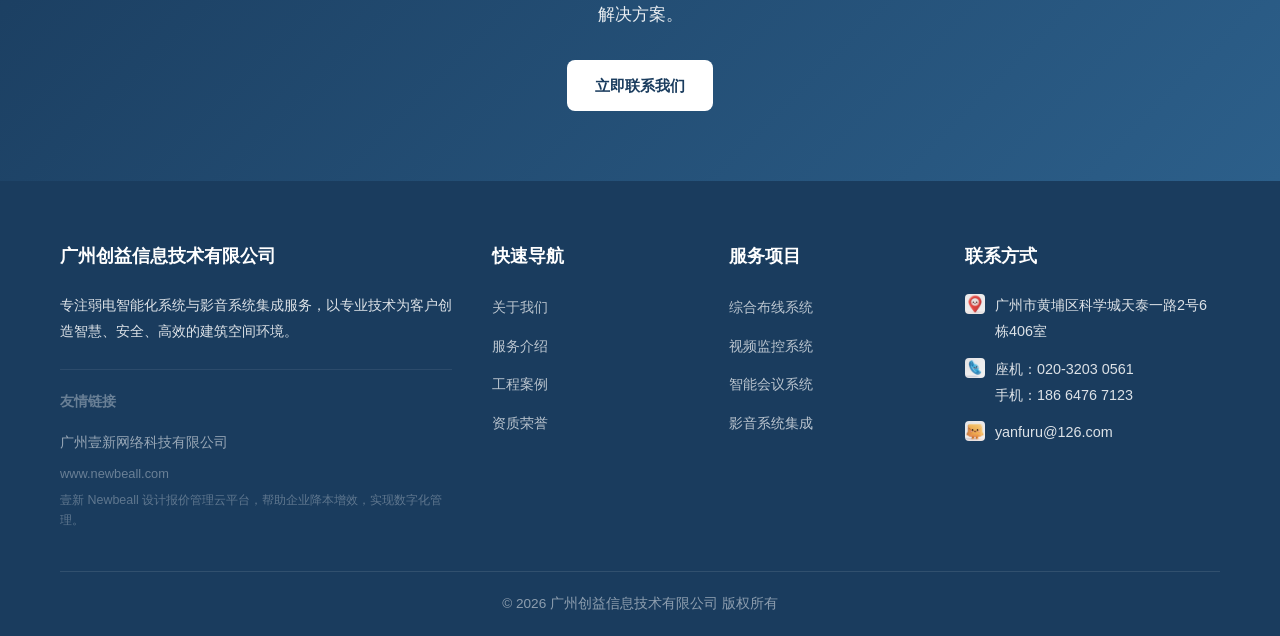
==== commit e5a27b48: "feat: 首页业务范围版块新增智慧园区管理平台演示视频（自动循环播放，已压缩至1.5MB）" ====
--- a/index.html
+++ b/index.html
@@ -333,6 +333,27 @@
       font-size: 0.9rem;
       color: var(--color-gray-500);
       line-height: 1.7;
+    }
+
+    /* Demo video in services section */
+    .demo-video-wrap {
+      margin: 4px auto 40px;
+      max-width: 920px;
+      border-radius: var(--radius-lg);
+      overflow: hidden;
+      box-shadow: var(--shadow-md);
+      background: #000;
+    }
+    .demo-video {
+      display: block;
+      width: 100%;
+      height: auto;
+    }
+    .demo-video-caption {
+      text-align: center;
+      font-size: 0.85rem;
+      color: var(--color-gray-500);
+      margin-top: 14px;
     }
 
     /* ===== Cases Section ===== */
@@ -706,6 +727,14 @@
     <h2 class="section-title fade-in">业务范围</h2>
     <div class="section-title-line"></div>
     <p class="section-subtitle fade-in">覆盖弱电智能化与影音集成全场景，提供端到端专业服务</p>
+
+    <div class="demo-video-wrap fade-in">
+      <video class="demo-video" autoplay loop muted playsinline preload="metadata" controls>
+        <source src="videos/smart-park-demo.mp4" type="video/mp4">
+        您的浏览器不支持视频播放，请升级浏览器。
+      </video>
+      <p class="demo-video-caption">智慧园区管理平台 · 系统演示</p>
+    </div>
 
     <div class="services-grid" style="grid-template-columns: repeat(4, 1fr);">
       <div class="service-card fade-in">
